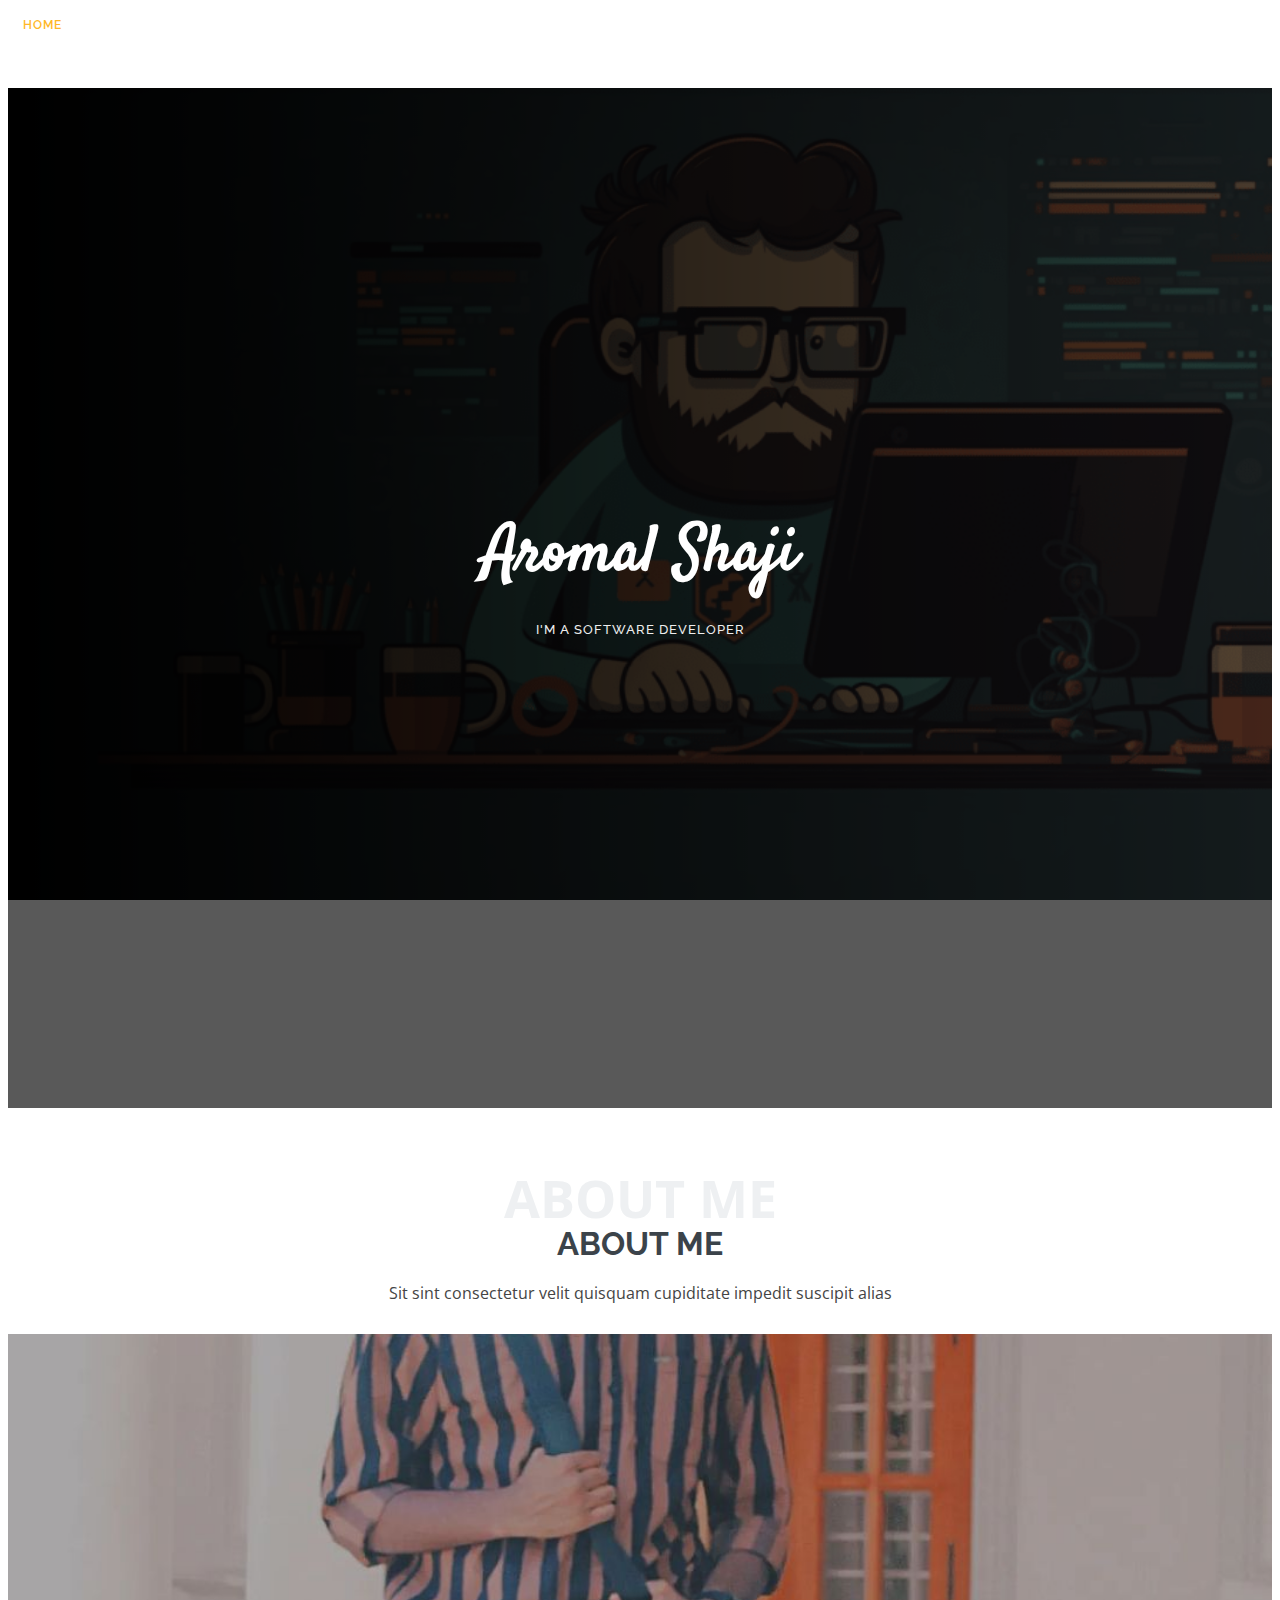
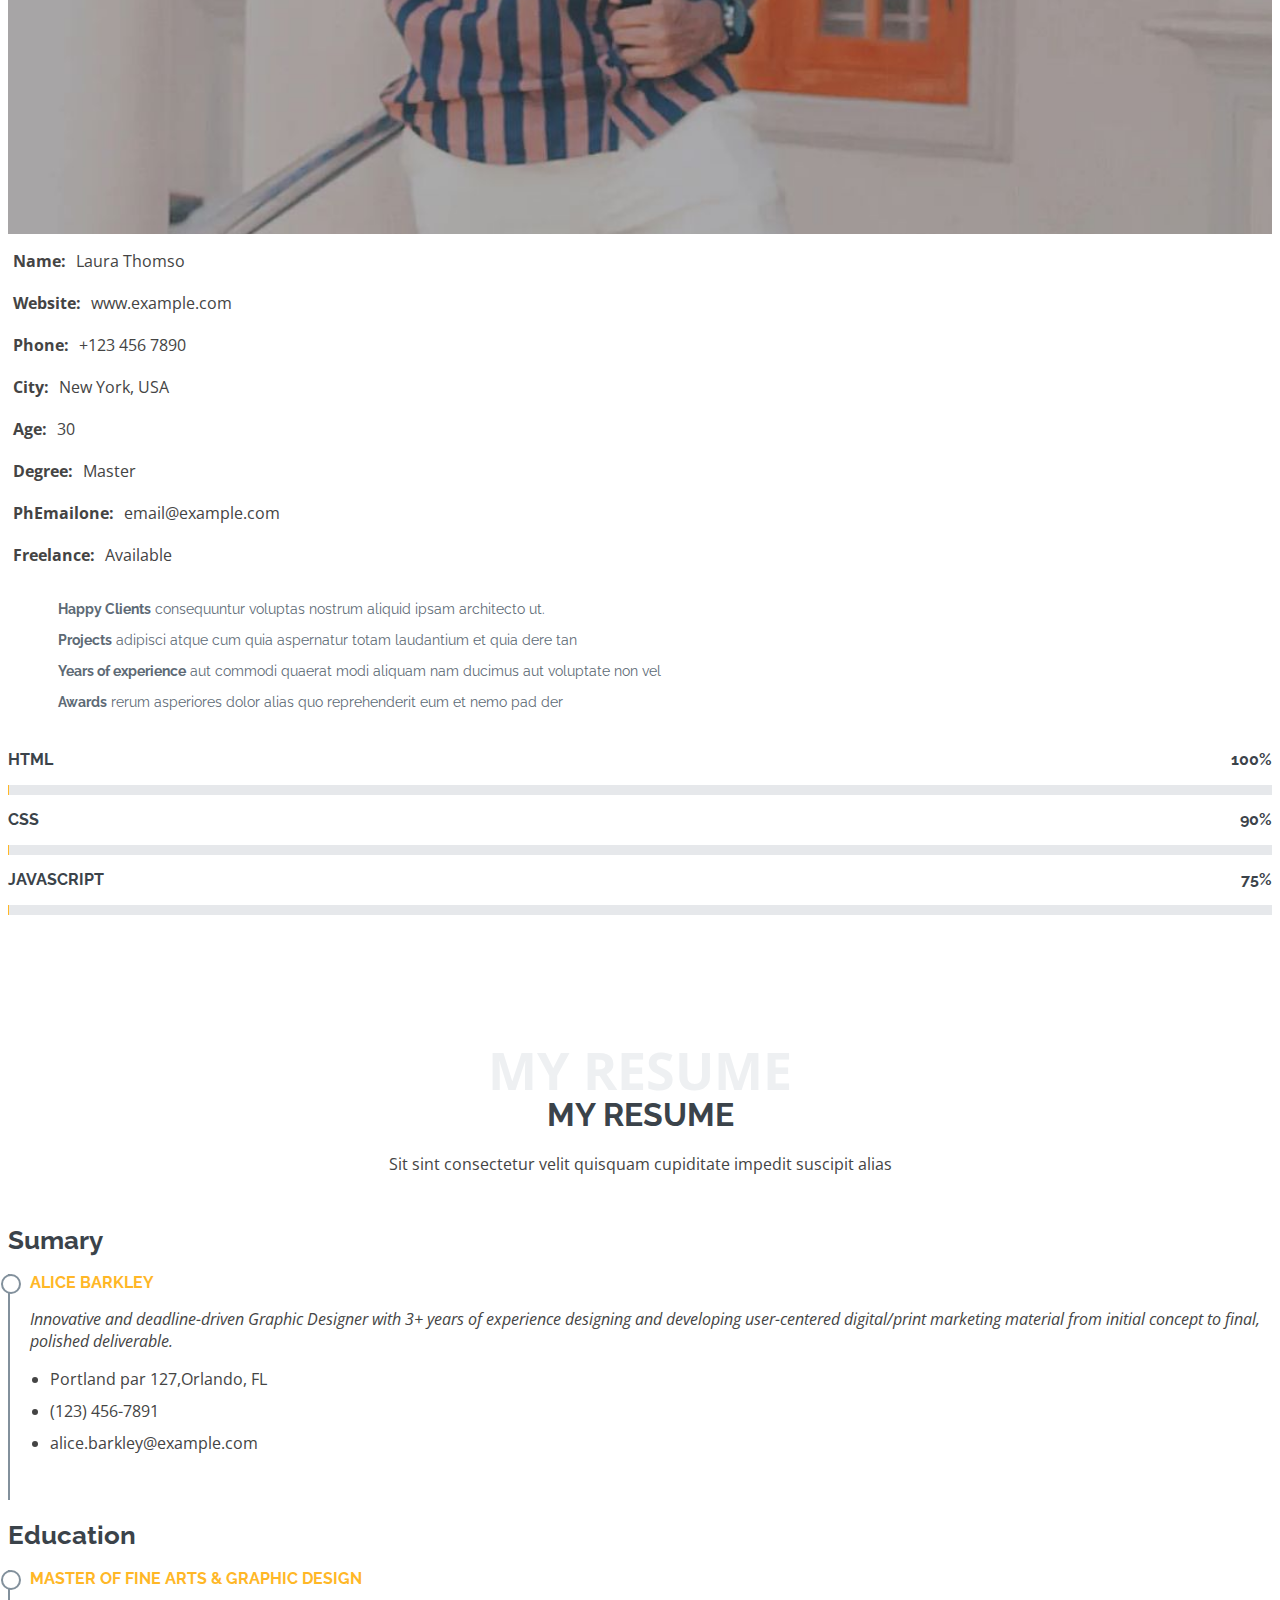
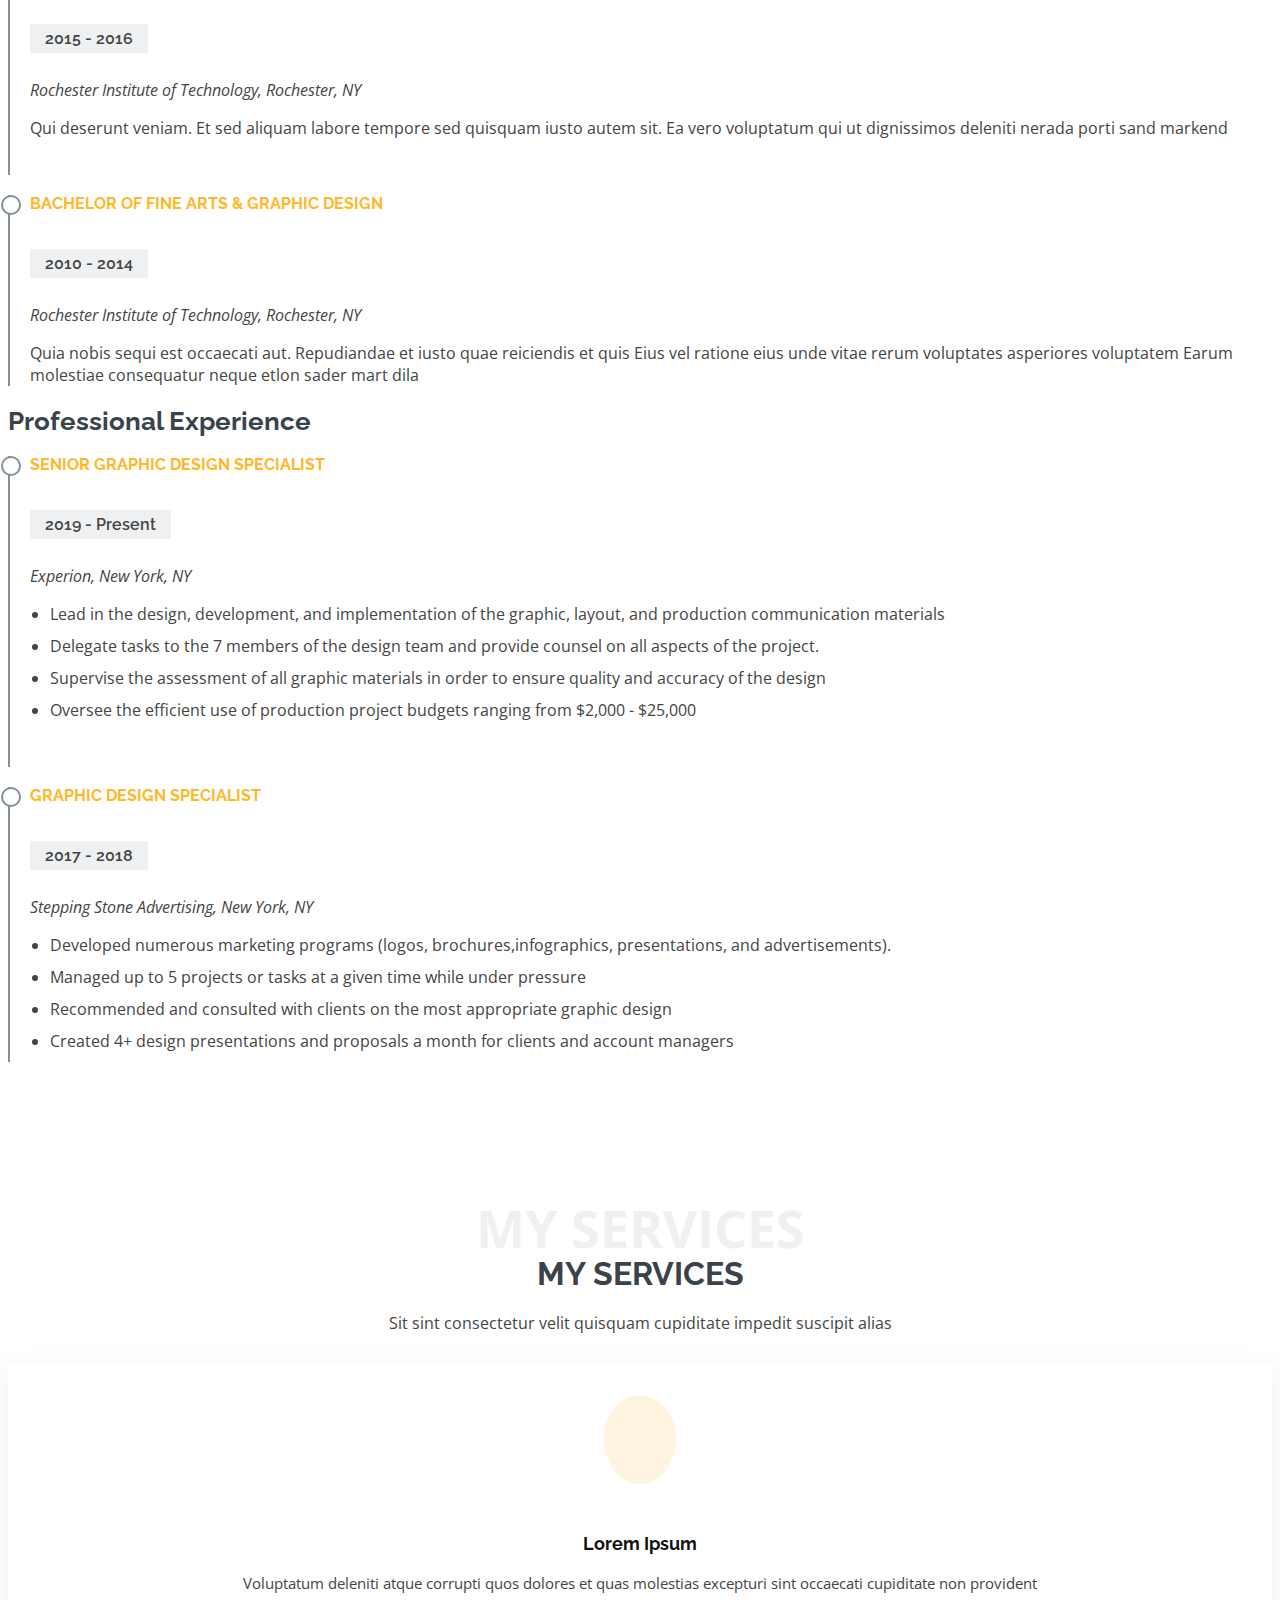
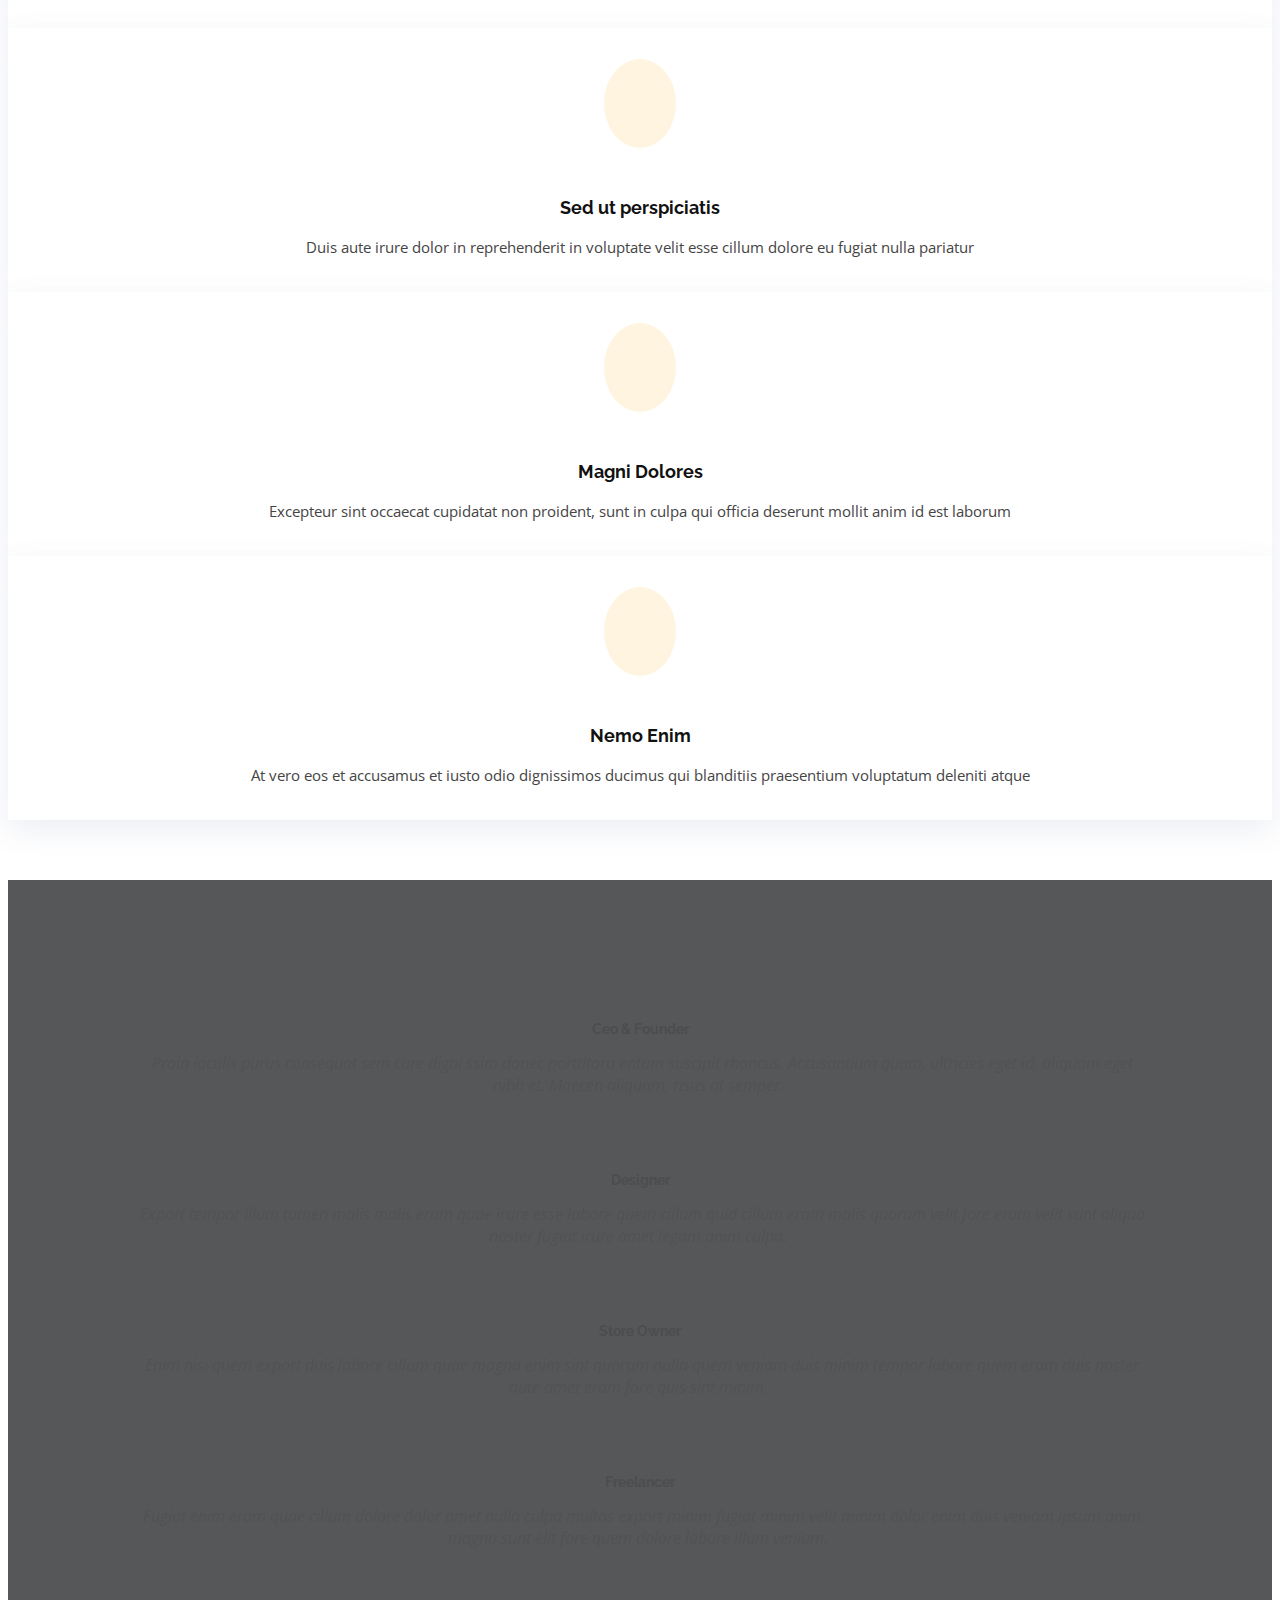
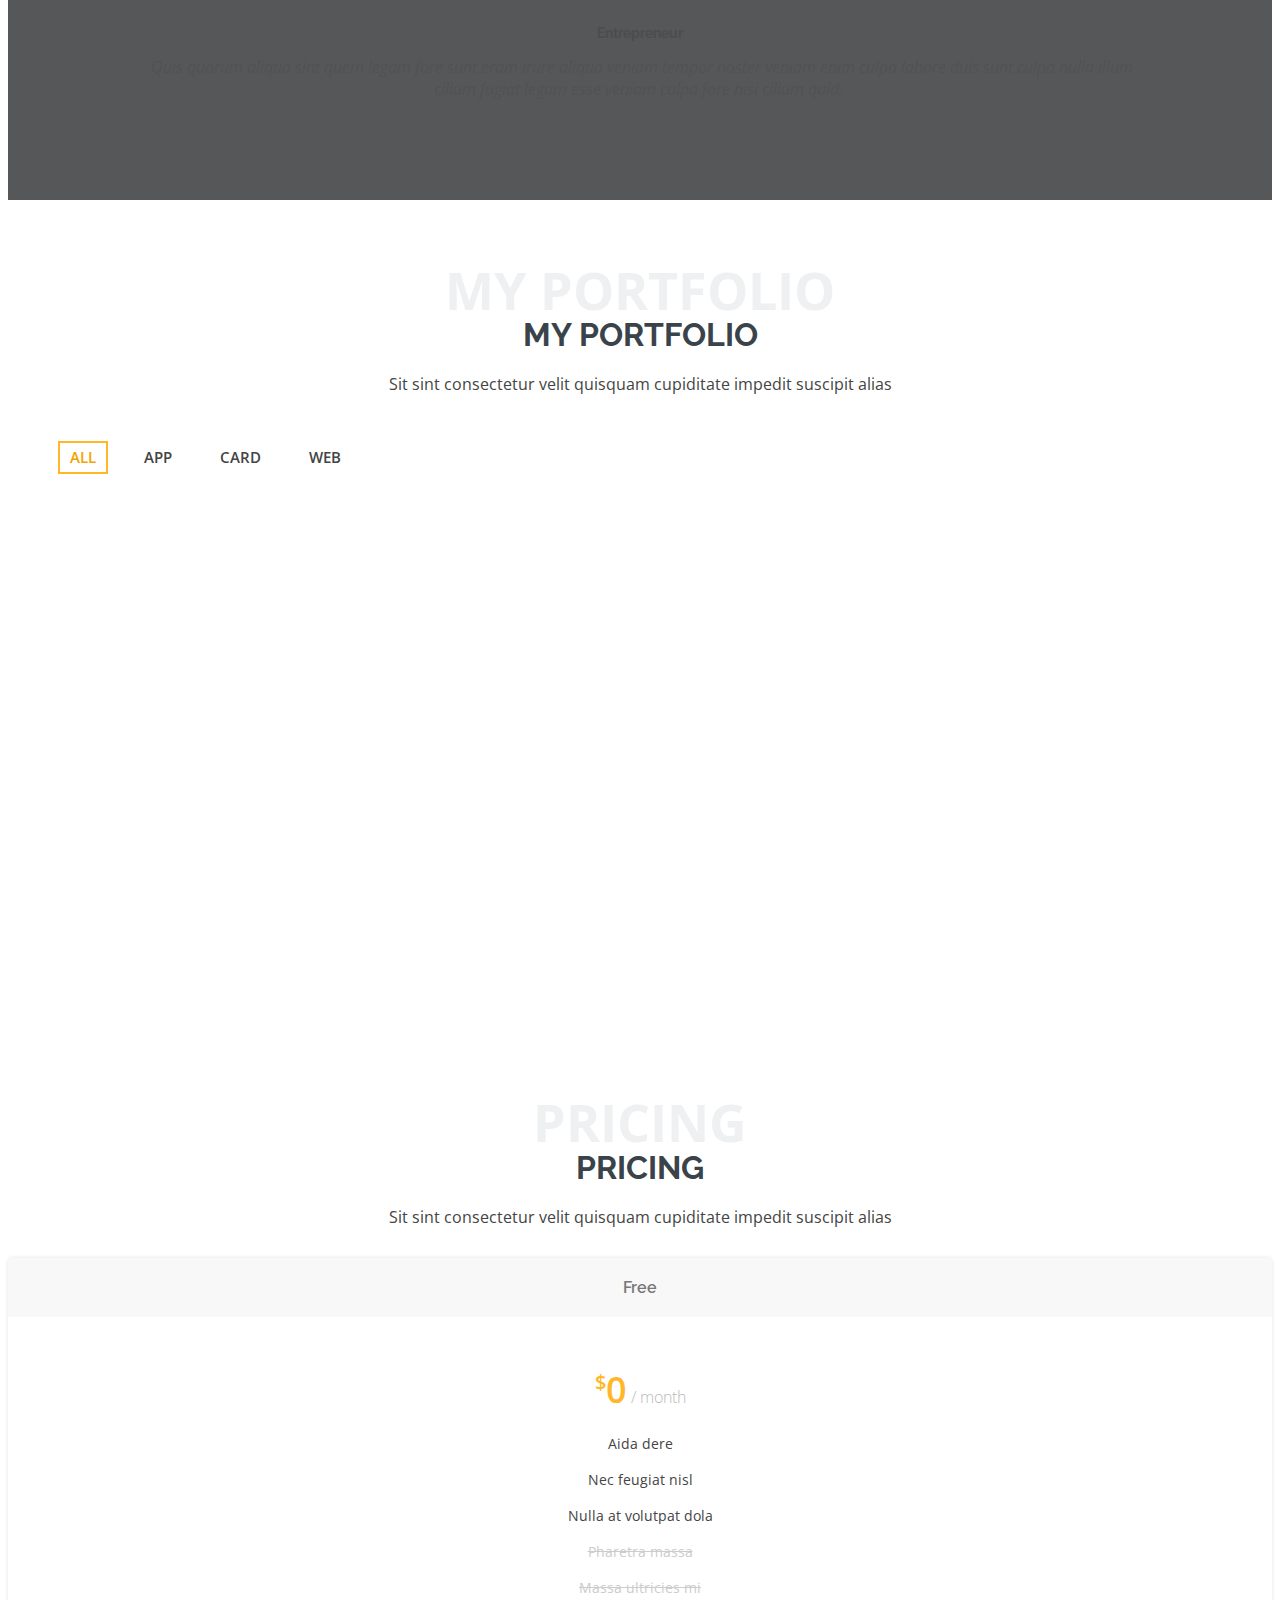
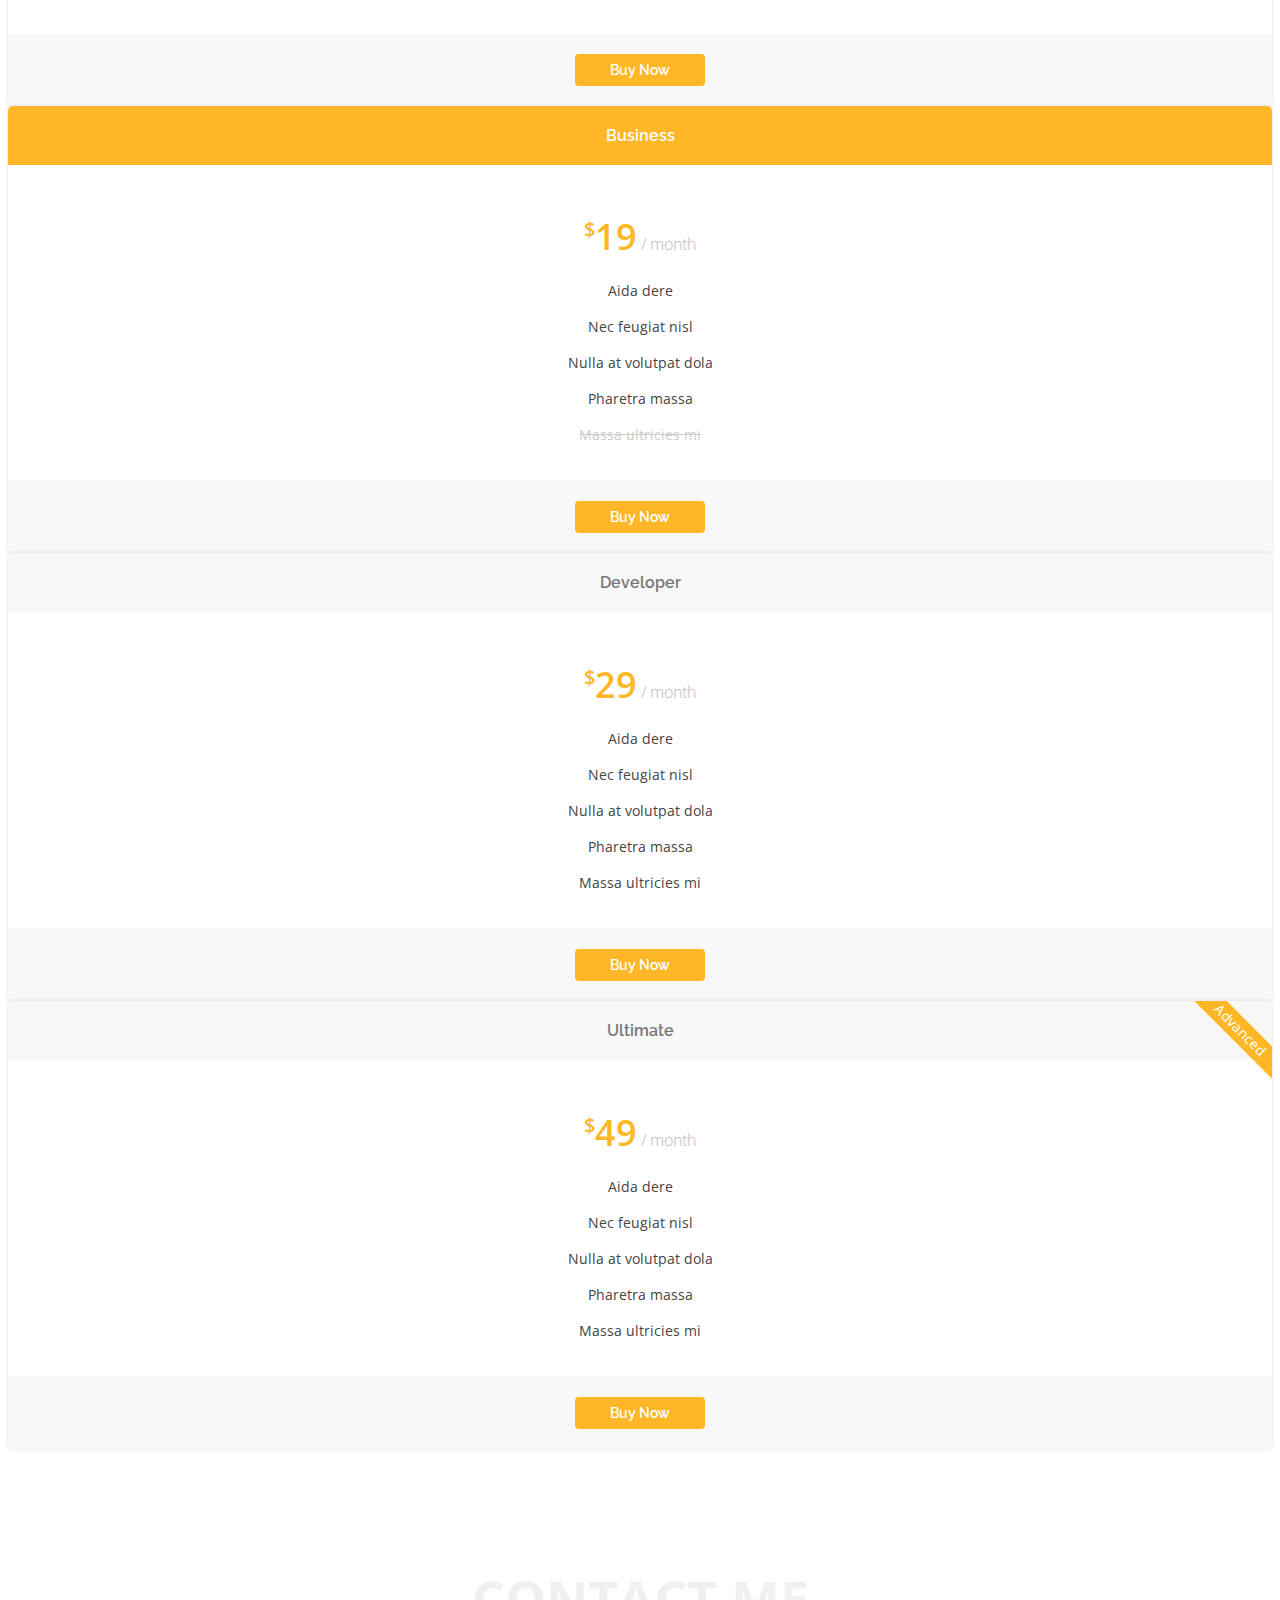
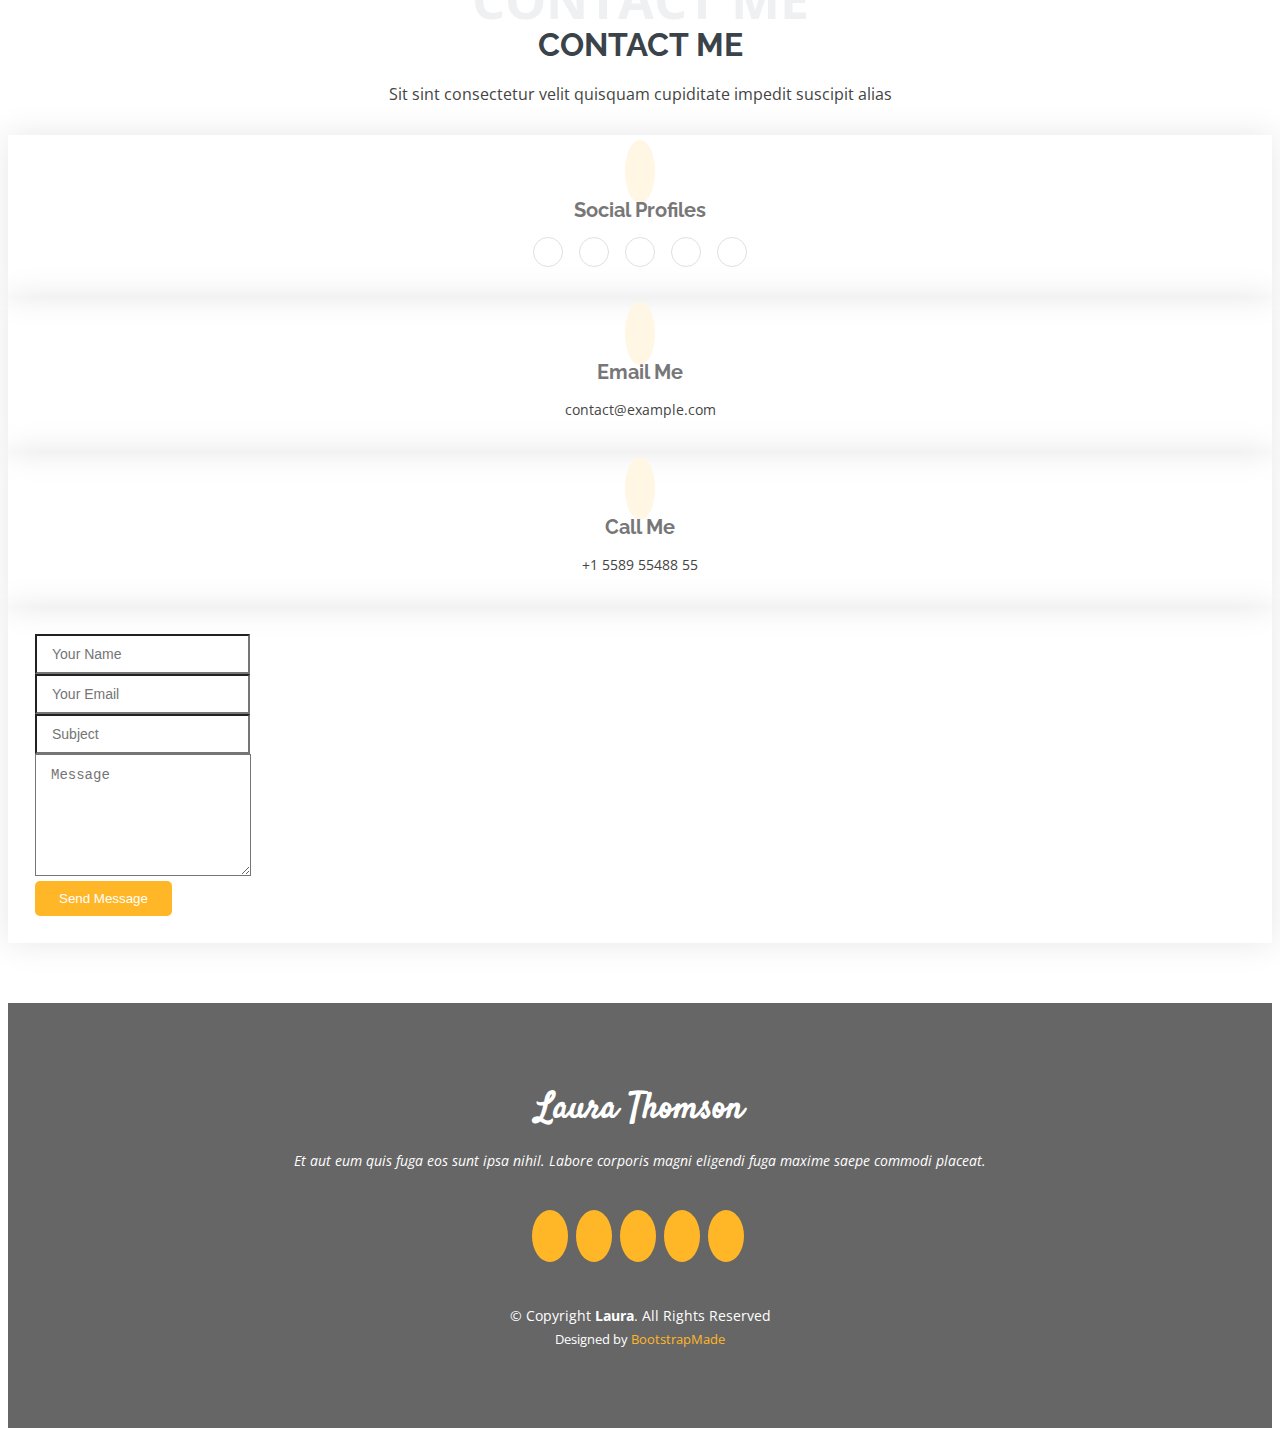
==== index.html @ 6e60d1c0 "2" ====
<!DOCTYPE html>
<html lang="en">

<head>
  <meta charset="utf-8">
  <meta content="width=device-width, initial-scale=1.0" name="viewport">

  <title>AROMAL PORTFOLIO</title>
  <meta content="" name="description">
  <meta content="" name="keywords">

  <!-- Favicons -->
  <link href="assets/img/favicon.png" rel="icon">
  <link href="assets/img/apple-touch-icon.png" rel="apple-touch-icon">

  <!-- Google Fonts -->
  <link href="https://fonts.googleapis.com/css?family=Open+Sans:300,300i,400,400i,600,600i,700,700i|Raleway:300,300i,400,400i,500,500i,600,600i,700,700i|Satisfy" rel="stylesheet">

  <!-- Vendor CSS Files -->
  <link href="assets/vendor/bootstrap/css/bootstrap.min.css" rel="stylesheet">
  <link href="assets/vendor/bootstrap-icons/bootstrap-icons.css" rel="stylesheet">
  <link href="assets/vendor/boxicons/css/boxicons.min.css" rel="stylesheet">
  <link href="assets/vendor/glightbox/css/glightbox.min.css" rel="stylesheet">
  <link href="assets/vendor/swiper/swiper-bundle.min.css" rel="stylesheet">

  <!-- Template Main CSS File -->
  <link href="assets/css/style.css" rel="stylesheet">

  <!-- =======================================================
  * Template Name: Laura
  * Template URL: https://bootstrapmade.com/laura-free-creative-bootstrap-theme/
  * Updated: Mar 17 2024 with Bootstrap v5.3.3
  * Author: BootstrapMade.com
  * License: https://bootstrapmade.com/license/
  ======================================================== -->
</head>

<body>

  <!-- ======= Header ======= -->
  <header id="header" class="fixed-top d-flex justify-content-center align-items-center header-transparent">

    <nav id="navbar" class="navbar">
      <ul>
        <li><a class="nav-link scrollto active" href="#hero">Home</a></li>
        <li><a class="nav-link scrollto" href="#about">About</a></li>
        <li><a class="nav-link scrollto" href="#resume">Resume</a></li>
        <li><a class="nav-link scrollto" href="#services">Services</a></li>
        <li><a class="nav-link scrollto" href="#contact">Contact</a></li>
      </ul>
      <i class="bi bi-list mobile-nav-toggle"></i>
    </nav><!-- .navbar -->

  </header><!-- End Header -->

  <!-- ======= Hero Section ======= -->
  <section id="hero">
    <div class="hero-container">
      <h1>Aromal Shaji</h1>
      <h2>I'm a Software Developer</h2>
      <a href="#about" class="btn-scroll scrollto" title="Scroll Down"><i class="bx bx-chevron-down"></i></a>
    </div>
  </section><!-- End Hero -->

  <main id="main">

    <!-- ======= About Me Section ======= -->
    <section id="about" class="about">
      <div class="container">

        <div class="section-title">
          <span>About Me</span>
          <h2>About Me</h2>
          <p>Sit sint consectetur velit quisquam cupiditate impedit suscipit alias</p>
        </div>

        <div class="row">
          <div class="image col-lg-4 d-flex align-items-stretch justify-content-center justify-content-lg-start"></div>
          <div class="col-lg-8 d-flex flex-column align-items-stretch">
            <div class="content ps-lg-4 d-flex flex-column justify-content-center">
              <div class="row">
                <div class="col-lg-6">
                  <ul>
                    <li><i class="bi bi-chevron-right"></i> <strong>Name:</strong> <span>Laura Thomso</span></li>
                    <li><i class="bi bi-chevron-right"></i> <strong>Website:</strong> <span>www.example.com</span></li>
                    <li><i class="bi bi-chevron-right"></i> <strong>Phone:</strong> <span>+123 456 7890</span></li>
                    <li><i class="bi bi-chevron-right"></i> <strong>City:</strong> <span>New York, USA</span></li>
                  </ul>
                </div>
                <div class="col-lg-6">
                  <ul>
                    <li><i class="bi bi-chevron-right"></i> <strong>Age:</strong> <span>30</span></li>
                    <li><i class="bi bi-chevron-right"></i> <strong>Degree:</strong> <span>Master</span></li>
                    <li><i class="bi bi-chevron-right"></i> <strong>PhEmailone:</strong> <span>email@example.com</span></li>
                    <li><i class="bi bi-chevron-right"></i> <strong>Freelance:</strong> <span>Available</span></li>
                  </ul>
                </div>
              </div>
              <div class="row mt-n4">
                <div class="col-md-6 mt-5 d-md-flex align-items-md-stretch">
                  <div class="count-box">
                    <i class="bi bi-emoji-smile" style="color: #20b38e;"></i>
                    <span data-purecounter-start="0" data-purecounter-end="232" data-purecounter-duration="1" class="purecounter"></span>
                    <p><strong>Happy Clients</strong> consequuntur voluptas nostrum aliquid ipsam architecto ut.</p>
                  </div>
                </div>

                <div class="col-md-6 mt-5 d-md-flex align-items-md-stretch">
                  <div class="count-box">
                    <i class="bi bi-journal-richtextr" style="color: #8a1ac2;"></i>
                    <span data-purecounter-start="0" data-purecounter-end="521" data-purecounter-duration="1" class="purecounter"></span>
                    <p><strong>Projects</strong> adipisci atque cum quia aspernatur totam laudantium et quia dere tan</p>
                  </div>
                </div>

                <div class="col-md-6 mt-5 d-md-flex align-items-md-stretch">
                  <div class="count-box">
                    <i class="bi bi-clock" style="color: #2cbdee;"></i>
                    <span data-purecounter-start="0" data-purecounter-end="18" data-purecounter-duration="1" class="purecounter"></span>
                    <p><strong>Years of experience</strong> aut commodi quaerat modi aliquam nam ducimus aut voluptate non vel</p>
                  </div>
                </div>

                <div class="col-md-6 mt-5 d-md-flex align-items-md-stretch">
                  <div class="count-box">
                    <i class="bi bi-award" style="color: #ffb459;"></i>
                    <span data-purecounter-start="0" data-purecounter-end="16" data-purecounter-duration="1" class="purecounter"></span>
                    <p><strong>Awards</strong> rerum asperiores dolor alias quo reprehenderit eum et nemo pad der</p>
                  </div>
                </div>
              </div>
            </div><!-- End .content-->

            <div class="skills-content ps-lg-4">
              <div class="progress">
                <span class="skill">HTML <i class="val">100%</i></span>
                <div class="progress-bar-wrap">
                  <div class="progress-bar" role="progressbar" aria-valuenow="100" aria-valuemin="0" aria-valuemax="100"></div>
                </div>
              </div>

              <div class="progress">
                <span class="skill">CSS <i class="val">90%</i></span>
                <div class="progress-bar-wrap">
                  <div class="progress-bar" role="progressbar" aria-valuenow="90" aria-valuemin="0" aria-valuemax="100"></div>
                </div>
              </div>

              <div class="progress">
                <span class="skill">JavaScript <i class="val">75%</i></span>
                <div class="progress-bar-wrap">
                  <div class="progress-bar" role="progressbar" aria-valuenow="75" aria-valuemin="0" aria-valuemax="100"></div>
                </div>
              </div>
            </div>

          </div>
        </div>

      </div>
    </section><!-- End About Me Section -->

    <!-- ======= My Resume Section ======= -->
    <section id="resume" class="resume">
      <div class="container">

        <div class="section-title">
          <span>My Resume</span>
          <h2>My Resume</h2>
          <p>Sit sint consectetur velit quisquam cupiditate impedit suscipit alias</p>
        </div>

        <div class="row">
          <div class="col-lg-6">
            <h3 class="resume-title">Sumary</h3>
            <div class="resume-item pb-0">
              <h4>Alice Barkley</h4>
              <p><em>Innovative and deadline-driven Graphic Designer with 3+ years of experience designing and developing user-centered digital/print marketing material from initial concept to final, polished deliverable.</em></p>
              <p>
              <ul>
                <li>Portland par 127,Orlando, FL</li>
                <li>(123) 456-7891</li>
                <li>alice.barkley@example.com</li>
              </ul>
              </p>
            </div>

            <h3 class="resume-title">Education</h3>
            <div class="resume-item">
              <h4>Master of Fine Arts &amp; Graphic Design</h4>
              <h5>2015 - 2016</h5>
              <p><em>Rochester Institute of Technology, Rochester, NY</em></p>
              <p>Qui deserunt veniam. Et sed aliquam labore tempore sed quisquam iusto autem sit. Ea vero voluptatum qui ut dignissimos deleniti nerada porti sand markend</p>
            </div>
            <div class="resume-item">
              <h4>Bachelor of Fine Arts &amp; Graphic Design</h4>
              <h5>2010 - 2014</h5>
              <p><em>Rochester Institute of Technology, Rochester, NY</em></p>
              <p>Quia nobis sequi est occaecati aut. Repudiandae et iusto quae reiciendis et quis Eius vel ratione eius unde vitae rerum voluptates asperiores voluptatem Earum molestiae consequatur neque etlon sader mart dila</p>
            </div>
          </div>
          <div class="col-lg-6">
            <h3 class="resume-title">Professional Experience</h3>
            <div class="resume-item">
              <h4>Senior graphic design specialist</h4>
              <h5>2019 - Present</h5>
              <p><em>Experion, New York, NY </em></p>
              <p>
              <ul>
                <li>Lead in the design, development, and implementation of the graphic, layout, and production communication materials</li>
                <li>Delegate tasks to the 7 members of the design team and provide counsel on all aspects of the project. </li>
                <li>Supervise the assessment of all graphic materials in order to ensure quality and accuracy of the design</li>
                <li>Oversee the efficient use of production project budgets ranging from $2,000 - $25,000</li>
              </ul>
              </p>
            </div>
            <div class="resume-item">
              <h4>Graphic design specialist</h4>
              <h5>2017 - 2018</h5>
              <p><em>Stepping Stone Advertising, New York, NY</em></p>
              <p>
              <ul>
                <li>Developed numerous marketing programs (logos, brochures,infographics, presentations, and advertisements).</li>
                <li>Managed up to 5 projects or tasks at a given time while under pressure</li>
                <li>Recommended and consulted with clients on the most appropriate graphic design</li>
                <li>Created 4+ design presentations and proposals a month for clients and account managers</li>
              </ul>
              </p>
            </div>
          </div>
        </div>

      </div>
    </section><!-- End My Resume Section -->

    <!-- ======= My Services Section ======= -->
    <section id="services" class="services">
      <div class="container">

        <div class="section-title">
          <span>My Services</span>
          <h2>My Services</h2>
          <p>Sit sint consectetur velit quisquam cupiditate impedit suscipit alias</p>
        </div>

        <div class="row">
          <div class="col-md-6 col-lg-3 d-flex align-items-stretch mb-5 mb-lg-0">
            <div class="icon-box">
              <div class="icon"><i class="bx bxl-dribbble"></i></div>
              <h4 class="title"><a href="">Lorem Ipsum</a></h4>
              <p class="description">Voluptatum deleniti atque corrupti quos dolores et quas molestias excepturi sint occaecati cupiditate non provident</p>
            </div>
          </div>

          <div class="col-md-6 col-lg-3 d-flex align-items-stretch mb-5 mb-lg-0">
            <div class="icon-box">
              <div class="icon"><i class="bx bx-file"></i></div>
              <h4 class="title"><a href="">Sed ut perspiciatis</a></h4>
              <p class="description">Duis aute irure dolor in reprehenderit in voluptate velit esse cillum dolore eu fugiat nulla pariatur</p>
            </div>
          </div>

          <div class="col-md-6 col-lg-3 d-flex align-items-stretch mb-5 mb-lg-0">
            <div class="icon-box">
              <div class="icon"><i class="bx bx-tachometer"></i></div>
              <h4 class="title"><a href="">Magni Dolores</a></h4>
              <p class="description">Excepteur sint occaecat cupidatat non proident, sunt in culpa qui officia deserunt mollit anim id est laborum</p>
            </div>
          </div>

          <div class="col-md-6 col-lg-3 d-flex align-items-stretch mb-5 mb-lg-0">
            <div class="icon-box">
              <div class="icon"><i class="bx bx-world"></i></div>
              <h4 class="title"><a href="">Nemo Enim</a></h4>
              <p class="description">At vero eos et accusamus et iusto odio dignissimos ducimus qui blanditiis praesentium voluptatum deleniti atque</p>
            </div>
          </div>

        </div>

      </div>
    </section><!-- End My Services Section -->

    <!-- ======= Testimonials Section ======= -->
    <section id="testimonials" class="testimonials">
      <div class="container position-relative">

        <div class="testimonials-slider swiper" data-aos="fade-up" data-aos-delay="100">
          <div class="swiper-wrapper">

            <div class="swiper-slide">
              <div class="testimonial-item">
                <img src="assets/img/testimonials/testimonials-1.jpg" class="testimonial-img" alt="">
                <h3>Saul Goodman</h3>
                <h4>Ceo &amp; Founder</h4>
                <p>
                  <i class="bx bxs-quote-alt-left quote-icon-left"></i>
                  Proin iaculis purus consequat sem cure digni ssim donec porttitora entum suscipit rhoncus. Accusantium quam, ultricies eget id, aliquam eget nibh et. Maecen aliquam, risus at semper.
                  <i class="bx bxs-quote-alt-right quote-icon-right"></i>
                </p>
              </div>
            </div><!-- End testimonial item -->

            <div class="swiper-slide">
              <div class="testimonial-item">
                <img src="assets/img/testimonials/testimonials-2.jpg" class="testimonial-img" alt="">
                <h3>Sara Wilsson</h3>
                <h4>Designer</h4>
                <p>
                  <i class="bx bxs-quote-alt-left quote-icon-left"></i>
                  Export tempor illum tamen malis malis eram quae irure esse labore quem cillum quid cillum eram malis quorum velit fore eram velit sunt aliqua noster fugiat irure amet legam anim culpa.
                  <i class="bx bxs-quote-alt-right quote-icon-right"></i>
                </p>
              </div>
            </div><!-- End testimonial item -->

            <div class="swiper-slide">
              <div class="testimonial-item">
                <img src="assets/img/testimonials/testimonials-3.jpg" class="testimonial-img" alt="">
                <h3>Jena Karlis</h3>
                <h4>Store Owner</h4>
                <p>
                  <i class="bx bxs-quote-alt-left quote-icon-left"></i>
                  Enim nisi quem export duis labore cillum quae magna enim sint quorum nulla quem veniam duis minim tempor labore quem eram duis noster aute amet eram fore quis sint minim.
                  <i class="bx bxs-quote-alt-right quote-icon-right"></i>
                </p>
              </div>
            </div><!-- End testimonial item -->

            <div class="swiper-slide">
              <div class="testimonial-item">
                <img src="assets/img/testimonials/testimonials-4.jpg" class="testimonial-img" alt="">
                <h3>Matt Brandon</h3>
                <h4>Freelancer</h4>
                <p>
                  <i class="bx bxs-quote-alt-left quote-icon-left"></i>
                  Fugiat enim eram quae cillum dolore dolor amet nulla culpa multos export minim fugiat minim velit minim dolor enim duis veniam ipsum anim magna sunt elit fore quem dolore labore illum veniam.
                  <i class="bx bxs-quote-alt-right quote-icon-right"></i>
                </p>
              </div>
            </div><!-- End testimonial item -->

            <div class="swiper-slide">
              <div class="testimonial-item">
                <img src="assets/img/testimonials/testimonials-5.jpg" class="testimonial-img" alt="">
                <h3>John Larson</h3>
                <h4>Entrepreneur</h4>
                <p>
                  <i class="bx bxs-quote-alt-left quote-icon-left"></i>
                  Quis quorum aliqua sint quem legam fore sunt eram irure aliqua veniam tempor noster veniam enim culpa labore duis sunt culpa nulla illum cillum fugiat legam esse veniam culpa fore nisi cillum quid.
                  <i class="bx bxs-quote-alt-right quote-icon-right"></i>
                </p>
              </div>
            </div><!-- End testimonial item -->

          </div>
          <div class="swiper-pagination"></div>
        </div>

      </div>
    </section><!-- End Testimonials Section -->

    <!-- ======= My Portfolio Section ======= -->
    <section id="portfolio" class="portfolio">
      <div class="container">

        <div class="section-title">
          <span>My Portfolio</span>
          <h2>My Portfolio</h2>
          <p>Sit sint consectetur velit quisquam cupiditate impedit suscipit alias</p>
        </div>

        <ul id="portfolio-flters" class="d-flex justify-content-center">
          <li data-filter="*" class="filter-active">All</li>
          <li data-filter=".filter-app">App</li>
          <li data-filter=".filter-card">Card</li>
          <li data-filter=".filter-web">Web</li>
        </ul>

        <div class="row portfolio-container">

          <div class="col-lg-4 col-md-6 portfolio-item filter-app">
            <div class="portfolio-img"><img src="assets/img/portfolio/portfolio-1.jpg" class="img-fluid" alt=""></div>
            <div class="portfolio-info">
              <h4>App 1</h4>
              <p>App</p>
              <a href="assets/img/portfolio/portfolio-1.jpg" data-gallery="portfolioGallery" class="portfolio-lightbox preview-link" title="App 1"><i class="bx bx-plus"></i></a>
              <a href="portfolio-details.html" class="details-link" title="More Details"><i class="bx bx-link"></i></a>
            </div>
          </div>

          <div class="col-lg-4 col-md-6 portfolio-item filter-web">
            <div class="portfolio-img"><img src="assets/img/portfolio/portfolio-2.jpg" class="img-fluid" alt=""></div>
            <div class="portfolio-info">
              <h4>Web 3</h4>
              <p>Web</p>
              <a href="assets/img/portfolio/portfolio-2.jpg" data-gallery="portfolioGallery" class="portfolio-lightbox preview-link" title="Web 3"><i class="bx bx-plus"></i></a>
              <a href="portfolio-details.html" class="details-link" title="More Details"><i class="bx bx-link"></i></a>
            </div>
          </div>

          <div class="col-lg-4 col-md-6 portfolio-item filter-app">
            <div class="portfolio-img"><img src="assets/img/portfolio/portfolio-3.jpg" class="img-fluid" alt=""></div>
            <div class="portfolio-info">
              <h4>App 2</h4>
              <p>App</p>
              <a href="assets/img/portfolio/portfolio-3.jpg" data-gallery="portfolioGallery" class="portfolio-lightbox preview-link" title="App 2"><i class="bx bx-plus"></i></a>
              <a href="portfolio-details.html" class="details-link" title="More Details"><i class="bx bx-link"></i></a>
            </div>
          </div>

          <div class="col-lg-4 col-md-6 portfolio-item filter-card">
            <div class="portfolio-img"><img src="assets/img/portfolio/portfolio-4.jpg" class="img-fluid" alt=""></div>
            <div class="portfolio-info">
              <h4>Card 2</h4>
              <p>Card</p>
              <a href="assets/img/portfolio/portfolio-4.jpg" data-gallery="portfolioGallery" class="portfolio-lightbox preview-link" title="Card 2"><i class="bx bx-plus"></i></a>
              <a href="portfolio-details.html" class="details-link" title="More Details"><i class="bx bx-link"></i></a>
            </div>
          </div>

          <div class="col-lg-4 col-md-6 portfolio-item filter-web">
            <div class="portfolio-img"><img src="assets/img/portfolio/portfolio-5.jpg" class="img-fluid" alt=""></div>
            <div class="portfolio-info">
              <h4>Web 2</h4>
              <p>Web</p>
              <a href="assets/img/portfolio/portfolio-5.jpg" data-gallery="portfolioGallery" class="portfolio-lightbox preview-link" title="Web 2"><i class="bx bx-plus"></i></a>
              <a href="portfolio-details.html" class="details-link" title="More Details"><i class="bx bx-link"></i></a>
            </div>
          </div>

          <div class="col-lg-4 col-md-6 portfolio-item filter-app">
            <div class="portfolio-img"><img src="assets/img/portfolio/portfolio-6.jpg" class="img-fluid" alt=""></div>
            <div class="portfolio-info">
              <h4>App 3</h4>
              <p>App</p>
              <a href="assets/img/portfolio/portfolio-6.jpg" data-gallery="portfolioGallery" class="portfolio-lightbox preview-link" title="App 3"><i class="bx bx-plus"></i></a>
              <a href="portfolio-details.html" class="details-link" title="More Details"><i class="bx bx-link"></i></a>
            </div>
          </div>

          <div class="col-lg-4 col-md-6 portfolio-item filter-card">
            <div class="portfolio-img"><img src="assets/img/portfolio/portfolio-7.jpg" class="img-fluid" alt=""></div>
            <div class="portfolio-info">
              <h4>Card 1</h4>
              <p>Card</p>
              <a href="assets/img/portfolio/portfolio-7.jpg" data-gallery="portfolioGallery" class="portfolio-lightbox preview-link" title="Card 1"><i class="bx bx-plus"></i></a>
              <a href="portfolio-details.html" class="details-link" title="More Details"><i class="bx bx-link"></i></a>
            </div>
          </div>

          <div class="col-lg-4 col-md-6 portfolio-item filter-card">
            <div class="portfolio-img"><img src="assets/img/portfolio/portfolio-8.jpg" class="img-fluid" alt=""></div>
            <div class="portfolio-info">
              <h4>Card 3</h4>
              <p>Card</p>
              <a href="assets/img/portfolio/portfolio-8.jpg" data-gallery="portfolioGallery" class="portfolio-lightbox preview-link" title="Card 3"><i class="bx bx-plus"></i></a>
              <a href="portfolio-details.html" class="details-link" title="More Details"><i class="bx bx-link"></i></a>
            </div>
          </div>

          <div class="col-lg-4 col-md-6 portfolio-item filter-web">
            <div class="portfolio-img"><img src="assets/img/portfolio/portfolio-9.jpg" class="img-fluid" alt=""></div>
            <div class="portfolio-info">
              <h4>Web 3</h4>
              <p>Web</p>
              <a href="assets/img/portfolio/portfolio-9.jpg" data-gallery="portfolioGallery" class="portfolio-lightbox preview-link" title="Web 3"><i class="bx bx-plus"></i></a>
              <a href="portfolio-details.html" class="details-link" title="More Details"><i class="bx bx-link"></i></a>
            </div>
          </div>

        </div>

      </div>
    </section><!-- End My Portfolio Section -->

    <!-- ======= Pricing Section ======= -->
    <section id="pricing" class="pricing">
      <div class="container">

        <div class="section-title">
          <span>Pricing</span>
          <h2>Pricing</h2>
          <p>Sit sint consectetur velit quisquam cupiditate impedit suscipit alias</p>
        </div>

        <div class="row">

          <div class="col-lg-3 col-md-6">
            <div class="box">
              <h3>Free</h3>
              <h4><sup>$</sup>0<span> / month</span></h4>
              <ul>
                <li>Aida dere</li>
                <li>Nec feugiat nisl</li>
                <li>Nulla at volutpat dola</li>
                <li class="na">Pharetra massa</li>
                <li class="na">Massa ultricies mi</li>
              </ul>
              <div class="btn-wrap">
                <a href="#" class="btn-buy">Buy Now</a>
              </div>
            </div>
          </div>

          <div class="col-lg-3 col-md-6 mt-4 mt-md-0">
            <div class="box featured">
              <h3>Business</h3>
              <h4><sup>$</sup>19<span> / month</span></h4>
              <ul>
                <li>Aida dere</li>
                <li>Nec feugiat nisl</li>
                <li>Nulla at volutpat dola</li>
                <li>Pharetra massa</li>
                <li class="na">Massa ultricies mi</li>
              </ul>
              <div class="btn-wrap">
                <a href="#" class="btn-buy">Buy Now</a>
              </div>
            </div>
          </div>

          <div class="col-lg-3 col-md-6 mt-4 mt-lg-0">
            <div class="box">
              <h3>Developer</h3>
              <h4><sup>$</sup>29<span> / month</span></h4>
              <ul>
                <li>Aida dere</li>
                <li>Nec feugiat nisl</li>
                <li>Nulla at volutpat dola</li>
                <li>Pharetra massa</li>
                <li>Massa ultricies mi</li>
              </ul>
              <div class="btn-wrap">
                <a href="#" class="btn-buy">Buy Now</a>
              </div>
            </div>
          </div>

          <div class="col-lg-3 col-md-6 mt-4 mt-lg-0">
            <div class="box">
              <span class="advanced">Advanced</span>
              <h3>Ultimate</h3>
              <h4><sup>$</sup>49<span> / month</span></h4>
              <ul>
                <li>Aida dere</li>
                <li>Nec feugiat nisl</li>
                <li>Nulla at volutpat dola</li>
                <li>Pharetra massa</li>
                <li>Massa ultricies mi</li>
              </ul>
              <div class="btn-wrap">
                <a href="#" class="btn-buy">Buy Now</a>
              </div>
            </div>
          </div>

        </div>

      </div>
    </section><!-- End Pricing Section -->

    <!-- ======= Contact Me Section ======= -->
    <section id="contact" class="contact">
      <div class="container">

        <div class="section-title">
          <span>Contact Me</span>
          <h2>Contact Me</h2>
          <p>Sit sint consectetur velit quisquam cupiditate impedit suscipit alias</p>
        </div>

        <div class="row">

          <div class="col-lg-6">

            <div class="row">
              <div class="col-md-12">
                <div class="info-box">
                  <i class="bx bx-share-alt"></i>
                  <h3>Social Profiles</h3>
                  <div class="social-links">
                    <a href="#" class="twitter"><i class="bi bi-twitter"></i></a>
                    <a href="#" class="facebook"><i class="bi bi-facebook"></i></a>
                    <a href="#" class="instagram"><i class="bi bi-instagram"></i></a>
                    <a href="#" class="google-plus"><i class="bi bi-skype"></i></a>
                    <a href="#" class="linkedin"><i class="bi bi-linkedin"></i></a>
                  </div>
                </div>
              </div>
              <div class="col-md-6">
                <div class="info-box mt-4">
                  <i class="bx bx-envelope"></i>
                  <h3>Email Me</h3>
                  <p>contact@example.com</p>
                </div>
              </div>
              <div class="col-md-6">
                <div class="info-box mt-4">
                  <i class="bx bx-phone-call"></i>
                  <h3>Call Me</h3>
                  <p>+1 5589 55488 55</p>
                </div>
              </div>
            </div>

          </div>

          <div class="col-lg-6">
            <form action="forms/contact.php" method="post" role="form" class="php-email-form">
              <div class="row">
                <div class="col-md-6 form-group">
                  <input type="text" name="name" class="form-control" id="name" placeholder="Your Name" required>
                </div>
                <div class="col-md-6 form-group mt-3 mt-md-0">
                  <input type="email" class="form-control" name="email" id="email" placeholder="Your Email" required>
                </div>
              </div>
              <div class="form-group mt-3">
                <input type="text" class="form-control" name="subject" id="subject" placeholder="Subject" required>
              </div>
              <div class="form-group mt-3">
                <textarea class="form-control" name="message" rows="6" placeholder="Message" required></textarea>
              </div>
              <div class="my-3">
                <div class="loading">Loading</div>
                <div class="error-message"></div>
                <div class="sent-message">Your message has been sent. Thank you!</div>
              </div>
              <div class="text-center"><button type="submit">Send Message</button></div>
            </form>
          </div>

        </div>

      </div>
    </section><!-- End Contact Me Section -->

  </main><!-- End #main -->

  <!-- ======= Footer ======= -->
  <footer id="footer">
    <div class="container">
      <h3>Laura Thomson</h3>
      <p>Et aut eum quis fuga eos sunt ipsa nihil. Labore corporis magni eligendi fuga maxime saepe commodi placeat.</p>
      <div class="social-links">
        <a href="#" class="twitter"><i class="bx bxl-twitter"></i></a>
        <a href="#" class="facebook"><i class="bx bxl-facebook"></i></a>
        <a href="#" class="instagram"><i class="bx bxl-instagram"></i></a>
        <a href="#" class="google-plus"><i class="bx bxl-skype"></i></a>
        <a href="#" class="linkedin"><i class="bx bxl-linkedin"></i></a>
      </div>
      <div class="copyright">
        &copy; Copyright <strong><span>Laura</span></strong>. All Rights Reserved
      </div>
      <div class="credits">
        <!-- All the links in the footer should remain intact. -->
        <!-- You can delete the links only if you purchased the pro version. -->
        <!-- Licensing information: https://bootstrapmade.com/license/ -->
        <!-- Purchase the pro version with working PHP/AJAX contact form: https://bootstrapmade.com/laura-free-creative-bootstrap-theme/ -->
        Designed by <a href="https://bootstrapmade.com/">BootstrapMade</a>
      </div>
    </div>
  </footer><!-- End Footer -->

  <a href="#" class="back-to-top d-flex align-items-center justify-content-center"><i class="bi bi-arrow-up-short"></i></a>

  <!-- Vendor JS Files -->
  <script src="assets/vendor/purecounter/purecounter_vanilla.js"></script>
  <script src="assets/vendor/bootstrap/js/bootstrap.bundle.min.js"></script>
  <script src="assets/vendor/glightbox/js/glightbox.min.js"></script>
  <script src="assets/vendor/isotope-layout/isotope.pkgd.min.js"></script>
  <script src="assets/vendor/swiper/swiper-bundle.min.js"></script>
  <script src="assets/vendor/waypoints/noframework.waypoints.js"></script>
  <script src="assets/vendor/php-email-form/validate.js"></script>

  <!-- Template Main JS File -->
  <script src="assets/js/main.js"></script>

</body>

</html>
---- assets/css/style.css ----
/**
* Template Name: Laura
* Template URL: https://bootstrapmade.com/laura-free-creative-bootstrap-theme/
* Updated: Mar 17 2024 with Bootstrap v5.3.3
* Author: BootstrapMade.com
* License: https://bootstrapmade.com/license/
*/

/*--------------------------------------------------------------
# General
--------------------------------------------------------------*/
body {
  font-family: "Open Sans", sans-serif;
  color: #444444;
}

a {
  color: #ffb727;
  text-decoration: none;
}

a:hover {
  color: #ffc85a;
  text-decoration: none;
}

h1,
h2,
h3,
h4,
h5,
h6 {
  font-family: "Raleway", sans-serif;
}

/*--------------------------------------------------------------
# Back to top button
--------------------------------------------------------------*/
.back-to-top {
  position: fixed;
  visibility: hidden;
  opacity: 0;
  right: 15px;
  bottom: 15px;
  z-index: 996;
  background: #ffb727;
  width: 40px;
  height: 40px;
  border-radius: 4px;
  transition: all 0.4s;
}

.back-to-top i {
  font-size: 28px;
  color: #fff;
  line-height: 0;
}

.back-to-top:hover {
  background: #ffc550;
  color: #fff;
}

.back-to-top.active {
  visibility: visible;
  opacity: 1;
}

/*--------------------------------------------------------------
# Header
--------------------------------------------------------------*/
#header {
  z-index: 997;
  transition: all 0.5s;
  height: 80px;
  background: rgba(25, 28, 31, 0.8);
}

#header.header-transparent {
  background: transparent;
}

#header.header-scrolled {
  height: 60px;
  background: rgba(25, 28, 31, 0.8);
}

/*--------------------------------------------------------------
# Navigation Menu
--------------------------------------------------------------*/
/**
* Desktop Navigation 
*/
.navbar {
  padding: 0;
}

.navbar ul {
  margin: 0;
  padding: 0;
  display: flex;
  list-style: none;
  align-items: center;
}

.navbar li {
  position: relative;
}

.navbar a,
.navbar a:focus {
  display: flex;
  align-items: center;
  justify-content: space-between;
  padding: 10px 15px;
  color: #fff;
  white-space: nowrap;
  transition: 0.3s;
  font-size: 12px;
  font-family: "Raleway", sans-serif;
  text-transform: uppercase;
  font-weight: 600;
  letter-spacing: 1px;
}

.navbar a i,
.navbar a:focus i {
  font-size: 12px;
  line-height: 0;
  margin-left: 5px;
}

.navbar a:hover,
.navbar .active,
.navbar .active:focus,
.navbar li:hover>a {
  color: #ffb727;
}

.navbar .dropdown ul {
  display: block;
  position: absolute;
  left: 14px;
  top: calc(100% + 30px);
  margin: 0;
  padding: 10px 0;
  z-index: 99;
  opacity: 0;
  visibility: hidden;
  background: #fff;
  box-shadow: 0px 0px 30px rgba(127, 137, 161, 0.25);
  transition: 0.3s;
  border-radius: 4px;
}

.navbar .dropdown ul li {
  min-width: 200px;
}

.navbar .dropdown ul a {
  padding: 10px 20px;
  font-size: 14px;
  text-transform: none;
  font-weight: 400;
  color: #3b434a;
  letter-spacing: 1px;
}

.navbar .dropdown ul a i {
  font-size: 12px;
}

.navbar .dropdown ul a:hover,
.navbar .dropdown ul .active:hover,
.navbar .dropdown ul li:hover>a {
  color: #ffb727;
}

.navbar .dropdown:hover>ul {
  opacity: 1;
  top: 100%;
  visibility: visible;
}

.navbar .dropdown .dropdown ul {
  top: 0;
  left: calc(100% - 30px);
  visibility: hidden;
}

.navbar .dropdown .dropdown:hover>ul {
  opacity: 1;
  top: 0;
  left: 100%;
  visibility: visible;
}

@media (max-width: 1366px) {
  .navbar .dropdown .dropdown ul {
    left: -90%;
  }

  .navbar .dropdown .dropdown:hover>ul {
    left: -100%;
  }
}

/**
* Mobile Navigation 
*/
.mobile-nav-toggle {
  color: #fff;
  font-size: 28px;
  cursor: pointer;
  display: none;
  line-height: 0;
  transition: 0.5s;
}

@media (max-width: 991px) {
  .mobile-nav-toggle {
    display: block;
  }

  .navbar ul {
    display: none;
  }
}

.navbar-mobile {
  position: fixed;
  overflow: hidden;
  top: 0;
  right: 0;
  left: 0;
  bottom: 0;
  background: rgba(36, 41, 46, 0.9);
  transition: 0.3s;
  z-index: 999;
}

.navbar-mobile .mobile-nav-toggle {
  position: absolute;
  top: 15px;
  right: 15px;
}

.navbar-mobile ul {
  display: block;
  position: absolute;
  top: 55px;
  right: 15px;
  bottom: 15px;
  left: 15px;
  padding: 10px 0;
  border-radius: 10px;
  background-color: #fff;
  overflow-y: auto;
  transition: 0.3s;
}

.navbar-mobile a,
.navbar-mobile a:focus {
  padding: 10px 20px;
  font-size: 14px;
  color: #3b434a;
}

.navbar-mobile a:hover,
.navbar-mobile .active,
.navbar-mobile li:hover>a {
  color: #ffb727;
}

.navbar-mobile .getstarted,
.navbar-mobile .getstarted:focus {
  margin: 15px;
}

.navbar-mobile .dropdown ul {
  position: static;
  display: none;
  margin: 10px 20px;
  padding: 10px 0;
  z-index: 99;
  opacity: 1;
  visibility: visible;
  background: #fff;
  box-shadow: 0px 0px 30px rgba(127, 137, 161, 0.25);
}

.navbar-mobile .dropdown ul li {
  min-width: 200px;
}

.navbar-mobile .dropdown ul a {
  padding: 10px 20px;
}

.navbar-mobile .dropdown ul a i {
  font-size: 12px;
}

.navbar-mobile .dropdown ul a:hover,
.navbar-mobile .dropdown ul .active:hover,
.navbar-mobile .dropdown ul li:hover>a {
  color: #ffb727;
}

.navbar-mobile .dropdown>.dropdown-active {
  display: block;
}

/*--------------------------------------------------------------
# Hero Section
--------------------------------------------------------------*/
#hero {
  width: 100%;
  height: 100vh;
  background: linear-gradient(to right, black, transparent), url("../img/hero-bg.png") left center; 
  background-size: cover;
  position: relative;
}

#hero:before {
  content: "";
  background: rgba(0, 0, 0, 0.65);
  position: absolute;
  bottom: 0;
  top: 0;
  left: 0;
  right: 0;
}

#hero .hero-container {
  position: absolute;
  bottom: 0;
  top: 0;
  left: 0;
  right: 0;
  display: flex;
  justify-content: center;
  align-items: center;
  flex-direction: column;
  padding: 0 15px;
}

#hero h1 {
  margin: 0 0 10px 0;
  font-size: 64px;
  font-family: "Satisfy", serif;
  color: #fff;
}

#hero h2 {
  color: #eee;
  margin-bottom: 50px;
  font-size: 13px;
  font-weight: 500;
  letter-spacing: 1px;
  text-transform: uppercase;
}

#hero .btn-scroll {
  transition: 0.4s;
  color: rgba(255, 255, 255, 0.6);
  animation: up-down 1s ease-in-out infinite alternate-reverse both;
}

#hero .btn-scroll i {
  font-size: 48px;
}

#hero .btn-scroll:hover {
  color: #ffb727;
}

@media (min-width: 1024px) {
  #hero {
    background-attachment: fixed;
  }
}

@media (max-width: 575px) {
  #hero h1 {
    font-size: 40px;
  }

  #hero h2 {
    text-align: center;
    margin-bottom: 30px;
  }
}

@keyframes up-down {
  0% {
    transform: translateY(5px);
  }

  100% {
    transform: translateY(-5px);
  }
}

/*--------------------------------------------------------------
# Sections General
--------------------------------------------------------------*/
section {
  padding: 60px 0;
}

.section-bg {
  background-color: white;
}

.section-title {
  text-align: center;
  padding: 30px 0;
  position: relative;
}

.section-title h2 {
  font-size: 32px;
  font-weight: 700;
  text-transform: uppercase;
  margin-bottom: 20px;
  padding-bottom: 0;
  color: #3b434a;
  position: relative;
  z-index: 2;
}

.section-title span {
  position: absolute;
  top: 30px;
  color: #eef0f2;
  left: 0;
  right: 0;
  z-index: 1;
  font-weight: 700;
  font-size: 52px;
  text-transform: uppercase;
  line-height: 0;
}

.section-title p {
  margin-bottom: 0;
  position: relative;
  z-index: 2;
}

@media (max-width: 575px) {
  .section-title h2 {
    font-size: 28px;
    margin-bottom: 15px;
  }

  .section-title span {
    font-size: 38px;
  }
}

/*--------------------------------------------------------------
# Breadcrumbs
--------------------------------------------------------------*/
.breadcrumbs {
  padding: 20px 0;
  background-color: #f4f5f6;
  min-height: 40px;
  margin-top: 78px;
}

@media (max-width: 992px) {
  .breadcrumbs {
    margin-top: 60px;
  }
}

.breadcrumbs h2 {
  font-size: 24px;
  font-weight: 300;
  margin: 0;
}

@media (max-width: 992px) {
  .breadcrumbs h2 {
    margin: 0 0 10px 0;
  }
}

.breadcrumbs ol {
  display: flex;
  flex-wrap: wrap;
  list-style: none;
  padding: 0;
  margin: 0;
  font-size: 14px;
}

.breadcrumbs ol li+li {
  padding-left: 10px;
}

.breadcrumbs ol li+li::before {
  display: inline-block;
  padding-right: 10px;
  color: #6c757d;
  content: "/";
}

@media (max-width: 768px) {
  .breadcrumbs .d-flex {
    display: block !important;
  }

  .breadcrumbs ol {
    display: block;
  }

  .breadcrumbs ol li {
    display: inline-block;
  }
}

/*--------------------------------------------------------------
# About Me
--------------------------------------------------------------*/
.about .content h3 {
  font-weight: 700;
  font-size: 26px;
  color: #3b434a;
  text-transform: uppercase;
}

.about .content ul {
  list-style: none;
  padding: 0;
}

.about .content ul li {
  margin-bottom: 20px;
  display: flex;
  align-items: center;
}

.about .content ul strong {
  margin-right: 10px;
}

.about .content ul i {
  font-size: 16px;
  margin-right: 5px;
  color: #ffb727;
  line-height: 0;
}

.about .content p:last-child {
  margin-bottom: 0;
}

.about .content .count-box {
  width: 100%;
}

.about .content .count-box i {
  display: block;
  font-size: 36px;
  color: #ffb727;
  float: left;
  line-height: 0;
}

.about .content .count-box span {
  font-size: 36px;
  line-height: 30px;
  display: block;
  font-weight: 700;
  color: #3b434a;
  margin-left: 50px;
}

.about .content .count-box p {
  padding: 15px 0 0 0;
  margin: 0 0 0 50px;
  font-family: "Raleway", sans-serif;
  font-size: 14px;
  color: #5d6a75;
}

.about .content .count-box a {
  font-weight: 600;
  display: block;
  margin-top: 20px;
  color: #5d6a75;
  font-size: 15px;
  font-family: "Satisfy", serif;
  transition: ease-in-out 0.3s;
}

.about .content .count-box a:hover {
  color: #82909c;
}

.about .image {
  background: url("../img/me.webp") center center no-repeat;
  background-size: cover;
  min-height: 500px;
}

.about .skills-content {
  margin-top: 30px;
}

.about .skills-content .progress {
  height: 60px;
  display: block;
  background: none;
  border-radius: 0;
}

.about .skills-content .progress .skill {
  padding: 10px 0;
  margin: 0 0 6px 0;
  text-transform: uppercase;
  display: block;
  font-weight: 700;
  font-family: "Raleway", sans-serif;
  color: #3b434a;
}

.about .skills-content .progress .skill .val {
  float: right;
  font-style: normal;
}

.about .skills-content .progress-bar-wrap {
  background: #e6e8eb;
}

.about .skills-content .progress-bar {
  width: 1px;
  height: 10px;
  transition: 0.9s;
  background-color: #ffb727;
}

/*--------------------------------------------------------------
# My Resume
--------------------------------------------------------------*/
.resume .resume-title {
  font-size: 26px;
  font-weight: 700;
  margin-top: 20px;
  margin-bottom: 20px;
  color: #3b434a;
}

.resume .resume-item {
  padding: 0 0 20px 20px;
  margin-top: -2px;
  border-left: 2px solid #82909c;
  position: relative;
}

.resume .resume-item h4 {
  line-height: 18px;
  font-size: 16px;
  font-weight: 700;
  text-transform: uppercase;
  color: #ffb727;
  margin-bottom: 10px;
}

.resume .resume-item h5 {
  font-size: 16px;
  background: #eef0f2;
  padding: 5px 15px;
  display: inline-block;
  font-weight: 600;
  margin-bottom: 10px;
}

.resume .resume-item ul {
  padding-left: 20px;
}

.resume .resume-item ul li {
  padding-bottom: 10px;
}

.resume .resume-item:last-child {
  padding-bottom: 0;
}

.resume .resume-item::before {
  content: "";
  position: absolute;
  width: 16px;
  height: 16px;
  border-radius: 50px;
  left: -9px;
  top: 0;
  background: #fff;
  border: 2px solid #82909c;
}

/*--------------------------------------------------------------
# My Services
--------------------------------------------------------------*/
.services .icon-box {
  padding: 30px;
  position: relative;
  overflow: hidden;
  background: #fff;
  box-shadow: 0 10px 29px 0 rgba(68, 88, 144, 0.1);
  transition: all 0.3s ease-in-out;
  text-align: center;
  border: 1px solid #fff;
}

.services .icon {
  margin: 0 auto 20px auto;
  padding-top: 17px;
  display: inline-block;
  text-align: center;
  border-radius: 50%;
  width: 72px;
  height: 72px;
  background: #fff4df;
}

.services .icon i {
  font-size: 36px;
  line-height: 1;
  color: #ffb727;
}

.services .title {
  font-weight: 700;
  margin-bottom: 15px;
  font-size: 18px;
}

.services .title a {
  color: #111;
  transition: 0.3s;
}

.services .description {
  font-size: 15px;
  line-height: 28px;
  margin-bottom: 0;
}

.services .icon-box:hover {
  border-color: #ffb727;
}

.services .icon-box:hover .title a {
  color: #ffb727;
}

/*--------------------------------------------------------------
# Testimonials
--------------------------------------------------------------*/
.testimonials {
  padding: 80px 0;
  background: url("../img/testimonials-bg.jpg") no-repeat;
  background-position: center center;
  background-size: cover;
  position: relative;
}

.testimonials::before {
  content: "";
  position: absolute;
  left: 0;
  right: 0;
  top: 0;
  bottom: 0;
  background: rgba(14, 16, 17, 0.7);
}

.testimonials .section-header {
  margin-bottom: 40px;
}

.testimonials .testimonials-carousel,
.testimonials .testimonials-slider {
  overflow: hidden;
}

.testimonials .testimonial-item {
  text-align: center;
  color: #fff;
}

.testimonials .testimonial-item .testimonial-img {
  width: 100px;
  border-radius: 50%;
  border: 6px solid rgba(255, 255, 255, 0.15);
  margin: 0 auto;
}

.testimonials .testimonial-item h3 {
  font-size: 20px;
  font-weight: bold;
  margin: 10px 0 5px 0;
  color: #fff;
}

.testimonials .testimonial-item h4 {
  font-size: 14px;
  color: #ddd;
  margin: 0 0 15px 0;
}

.testimonials .testimonial-item .quote-icon-left,
.testimonials .testimonial-item .quote-icon-right {
  color: rgba(255, 255, 255, 0.4);
  font-size: 26px;
}

.testimonials .testimonial-item .quote-icon-left {
  display: inline-block;
  left: -5px;
  position: relative;
}

.testimonials .testimonial-item .quote-icon-right {
  display: inline-block;
  right: -5px;
  position: relative;
  top: 10px;
}

.testimonials .testimonial-item p {
  font-style: italic;
  margin: 0 auto 15px auto;
  color: #eee;
}

.testimonials .swiper-pagination {
  margin-top: 20px;
  position: relative;
}

.testimonials .swiper-pagination .swiper-pagination-bullet {
  width: 12px;
  height: 12px;
  opacity: 1;
  background-color: rgba(255, 255, 255, 0.4);
}

.testimonials .swiper-pagination .swiper-pagination-bullet-active {
  background-color: #ffb727;
}

@media (min-width: 992px) {
  .testimonials .testimonial-item p {
    width: 80%;
  }
}

/*--------------------------------------------------------------
# My Portfolio
--------------------------------------------------------------*/
.portfolio #portfolio-flters {
  list-style: none;
  margin-bottom: 20px;
}

.portfolio #portfolio-flters li {
  cursor: pointer;
  display: inline-block;
  margin: 0 10px 10px 10px;
  font-size: 15px;
  font-weight: 600;
  line-height: 1;
  padding: 7px 10px;
  text-transform: uppercase;
  color: #444444;
  transition: all 0.3s ease-in-out;
  border: 2px solid #fff;
}

.portfolio #portfolio-flters li:hover,
.portfolio #portfolio-flters li.filter-active {
  color: #f3a200;
  border-color: #ffb727;
}

.portfolio .portfolio-item {
  margin-bottom: 30px;
}

.portfolio .portfolio-item .portfolio-img {
  overflow: hidden;
}

.portfolio .portfolio-item .portfolio-img img {
  transition: all 0.8s ease-in-out;
}

.portfolio .portfolio-item .portfolio-info {
  opacity: 0;
  position: absolute;
  left: 15px;
  bottom: 0;
  z-index: 3;
  right: 15px;
  transition: all ease-in-out 0.3s;
  background: rgba(0, 0, 0, 0.5);
  padding: 10px 15px;
}

.portfolio .portfolio-item .portfolio-info h4 {
  font-size: 18px;
  color: #fff;
  font-weight: 600;
  color: #fff;
  margin-bottom: 0px;
}

.portfolio .portfolio-item .portfolio-info p {
  color: rgba(255, 255, 255, 0.8);
  font-size: 14px;
  margin-bottom: 0;
}

.portfolio .portfolio-item .portfolio-info .preview-link,
.portfolio .portfolio-item .portfolio-info .details-link {
  position: absolute;
  right: 40px;
  font-size: 24px;
  top: calc(50% - 18px);
  color: #fff;
  transition: 0.3s;
}

.portfolio .portfolio-item .portfolio-info .preview-link:hover,
.portfolio .portfolio-item .portfolio-info .details-link:hover {
  color: #ffc041;
}

.portfolio .portfolio-item .portfolio-info .details-link {
  right: 10px;
}

.portfolio .portfolio-item:hover .portfolio-img img {
  transform: scale(1.2);
}

.portfolio .portfolio-item:hover .portfolio-info {
  opacity: 1;
}

/*--------------------------------------------------------------
# Portfolio Details
--------------------------------------------------------------*/
.portfolio-details {
  padding-top: 40px;
}

.portfolio-details .portfolio-details-slider img {
  width: 100%;
}

.portfolio-details .portfolio-details-slider .swiper-pagination {
  margin-top: 20px;
  position: relative;
}

.portfolio-details .portfolio-details-slider .swiper-pagination .swiper-pagination-bullet {
  width: 12px;
  height: 12px;
  background-color: #fff;
  opacity: 1;
  border: 1px solid #ffb727;
}

.portfolio-details .portfolio-details-slider .swiper-pagination .swiper-pagination-bullet-active {
  background-color: #ffb727;
}

.portfolio-details .portfolio-info {
  padding: 30px;
  box-shadow: 0px 0 30px rgba(59, 67, 74, 0.08);
}

.portfolio-details .portfolio-info h3 {
  font-size: 22px;
  font-weight: 700;
  margin-bottom: 20px;
  padding-bottom: 20px;
  border-bottom: 1px solid #eee;
}

.portfolio-details .portfolio-info ul {
  list-style: none;
  padding: 0;
  font-size: 15px;
}

.portfolio-details .portfolio-info ul li+li {
  margin-top: 10px;
}

.portfolio-details .portfolio-description {
  padding-top: 30px;
}

.portfolio-details .portfolio-description h2 {
  font-size: 26px;
  font-weight: 700;
  margin-bottom: 20px;
}

.portfolio-details .portfolio-description p {
  padding: 0;
}

/*--------------------------------------------------------------
# Pricing
--------------------------------------------------------------*/
.pricing .box {
  padding: 20px;
  background: #fff;
  text-align: center;
  box-shadow: 0px 0px 4px rgba(0, 0, 0, 0.12);
  border-radius: 5px;
  position: relative;
  overflow: hidden;
}

.pricing h3 {
  font-weight: 400;
  margin: -20px -20px 20px -20px;
  padding: 20px 15px;
  font-size: 16px;
  font-weight: 600;
  color: #777777;
  background: #f8f8f8;
}

.pricing h4 {
  font-size: 36px;
  color: #ffb727;
  font-weight: 600;
  font-family: "Open Sans", sans-serif;
  margin-bottom: 20px;
}

.pricing h4 sup {
  font-size: 20px;
  top: -12px;
  left: -3px;
}

.pricing h4 span {
  color: #bababa;
  font-size: 16px;
  font-weight: 300;
}

.pricing ul {
  padding: 0;
  list-style: none;
  color: #444444;
  text-align: center;
  line-height: 20px;
  font-size: 14px;
}

.pricing ul li {
  padding-bottom: 16px;
}

.pricing ul i {
  color: #ffb727;
  font-size: 18px;
  padding-right: 4px;
}

.pricing ul .na {
  color: #ccc;
  text-decoration: line-through;
}

.pricing .btn-wrap {
  margin: 20px -20px -20px -20px;
  padding: 20px 15px;
  background: #f8f8f8;
  text-align: center;
}

.pricing .btn-buy {
  background: #ffb727;
  display: inline-block;
  padding: 8px 35px;
  border-radius: 4px;
  color: #fff;
  transition: none;
  font-size: 14px;
  font-weight: 400;
  font-family: "Raleway", sans-serif;
  font-weight: 600;
  transition: 0.3s;
}

.pricing .btn-buy:hover {
  background: #ffc85a;
}

.pricing .featured h3 {
  color: #fff;
  background: #ffb727;
}

.pricing .advanced {
  width: 200px;
  position: absolute;
  top: 18px;
  right: -68px;
  transform: rotate(45deg);
  z-index: 1;
  font-size: 14px;
  padding: 1px 0 3px 0;
  background: #ffb727;
  color: #fff;
}

/*--------------------------------------------------------------
# Contact Me
--------------------------------------------------------------*/
.contact .info-box {
  color: #444444;
  text-align: center;
  box-shadow: 0 0 30px rgba(214, 215, 216, 0.6);
  padding: 20px 0 30px 0;
}

.contact .info-box i.bx {
  font-size: 24px;
  color: #ffb727;
  border-radius: 50%;
  padding: 15px;
  background: #fff6e4;
}

.contact .info-box h3 {
  font-size: 20px;
  color: #777777;
  font-weight: 700;
  margin: 10px 0;
}

.contact .info-box p {
  padding: 0;
  line-height: 24px;
  font-size: 14px;
  margin-bottom: 0;
}

.contact .social-links {
  margin-top: 15px;
  display: flex;
  justify-content: center;
}

.contact .social-links a {
  font-size: 18px;
  display: inline-block;
  color: #687683;
  line-height: 1;
  margin: 0 8px;
  transition: 0.3s;
  padding: 14px;
  border-radius: 50px;
  border: 1px solid #dde1e4;
}

.contact .social-links a:hover {
  color: #fff;
  border-color: #ffb727;
  background: #ffb727;
}

.contact .php-email-form {
  box-shadow: 0 0 30px rgba(214, 215, 216, 0.6);
  padding: 27px;
}

.contact .php-email-form .validate {
  display: none;
  color: red;
  margin: 0 0 15px 0;
  font-weight: 400;
  font-size: 13px;
}

.contact .php-email-form .error-message {
  display: none;
  color: #fff;
  background: #ed3c0d;
  text-align: left;
  padding: 15px;
  font-weight: 600;
}

.contact .php-email-form .error-message br+br {
  margin-top: 25px;
}

.contact .php-email-form .sent-message {
  display: none;
  color: #fff;
  background: #18d26e;
  text-align: center;
  padding: 15px;
  font-weight: 600;
}

.contact .php-email-form .loading {
  display: none;
  background: #fff;
  text-align: center;
  padding: 15px;
}

.contact .php-email-form .loading:before {
  content: "";
  display: inline-block;
  border-radius: 50%;
  width: 24px;
  height: 24px;
  margin: 0 10px -6px 0;
  border: 3px solid #18d26e;
  border-top-color: #eee;
  animation: animate-loading 1s linear infinite;
}

.contact .php-email-form input,
.contact .php-email-form textarea {
  border-radius: 0;
  box-shadow: none;
  font-size: 14px;
}

.contact .php-email-form input::focus,
.contact .php-email-form textarea::focus {
  background-color: #ffb727;
}

.contact .php-email-form input {
  padding: 10px 15px;
}

.contact .php-email-form textarea {
  padding: 12px 15px;
}

.contact .php-email-form button[type=submit] {
  background: #ffb727;
  border: 0;
  padding: 10px 24px;
  color: #fff;
  transition: 0.4s;
  border-radius: 5px;
}

.contact .php-email-form button[type=submit]:hover {
  background: #ffc85a;
}

@keyframes animate-loading {
  0% {
    transform: rotate(0deg);
  }

  100% {
    transform: rotate(360deg);
  }
}

/*--------------------------------------------------------------
# Footer
--------------------------------------------------------------*/
#footer {
  background: url("../img/footer-bg.jpg") top center no-repeat;
  background-size: cover;
  color: #fff;
  font-size: 14px;
  text-align: center;
  padding: 80px 0;
  position: relative;
}

#footer::before {
  content: "";
  position: absolute;
  left: 0;
  right: 0;
  top: 0;
  bottom: 0;
  background: rgba(0, 0, 0, 0.6);
}

#footer .container {
  position: relative;
}

#footer h3 {
  font-size: 36px;
  font-weight: 700;
  color: #fff;
  position: relative;
  font-family: "Satisfy", serif;
  padding: 0;
  margin: 0 0 15px 0;
}

#footer p {
  font-size: 15;
  font-style: italic;
  padding: 0;
  margin: 0 0 40px 0;
}

#footer .social-links {
  margin: 0 0 40px 0;
}

#footer .social-links a {
  font-size: 18px;
  display: inline-block;
  background: #ffb727;
  color: #fff;
  line-height: 1;
  padding: 8px 0;
  margin-right: 4px;
  border-radius: 50%;
  text-align: center;
  width: 36px;
  height: 36px;
  transition: 0.3s;
}

#footer .social-links a:hover {
  background: #f3a200;
  color: #fff;
  text-decoration: none;
}

#footer .copyright {
  margin: 0 0 5px 0;
}

#footer .credits {
  font-size: 13px;
}
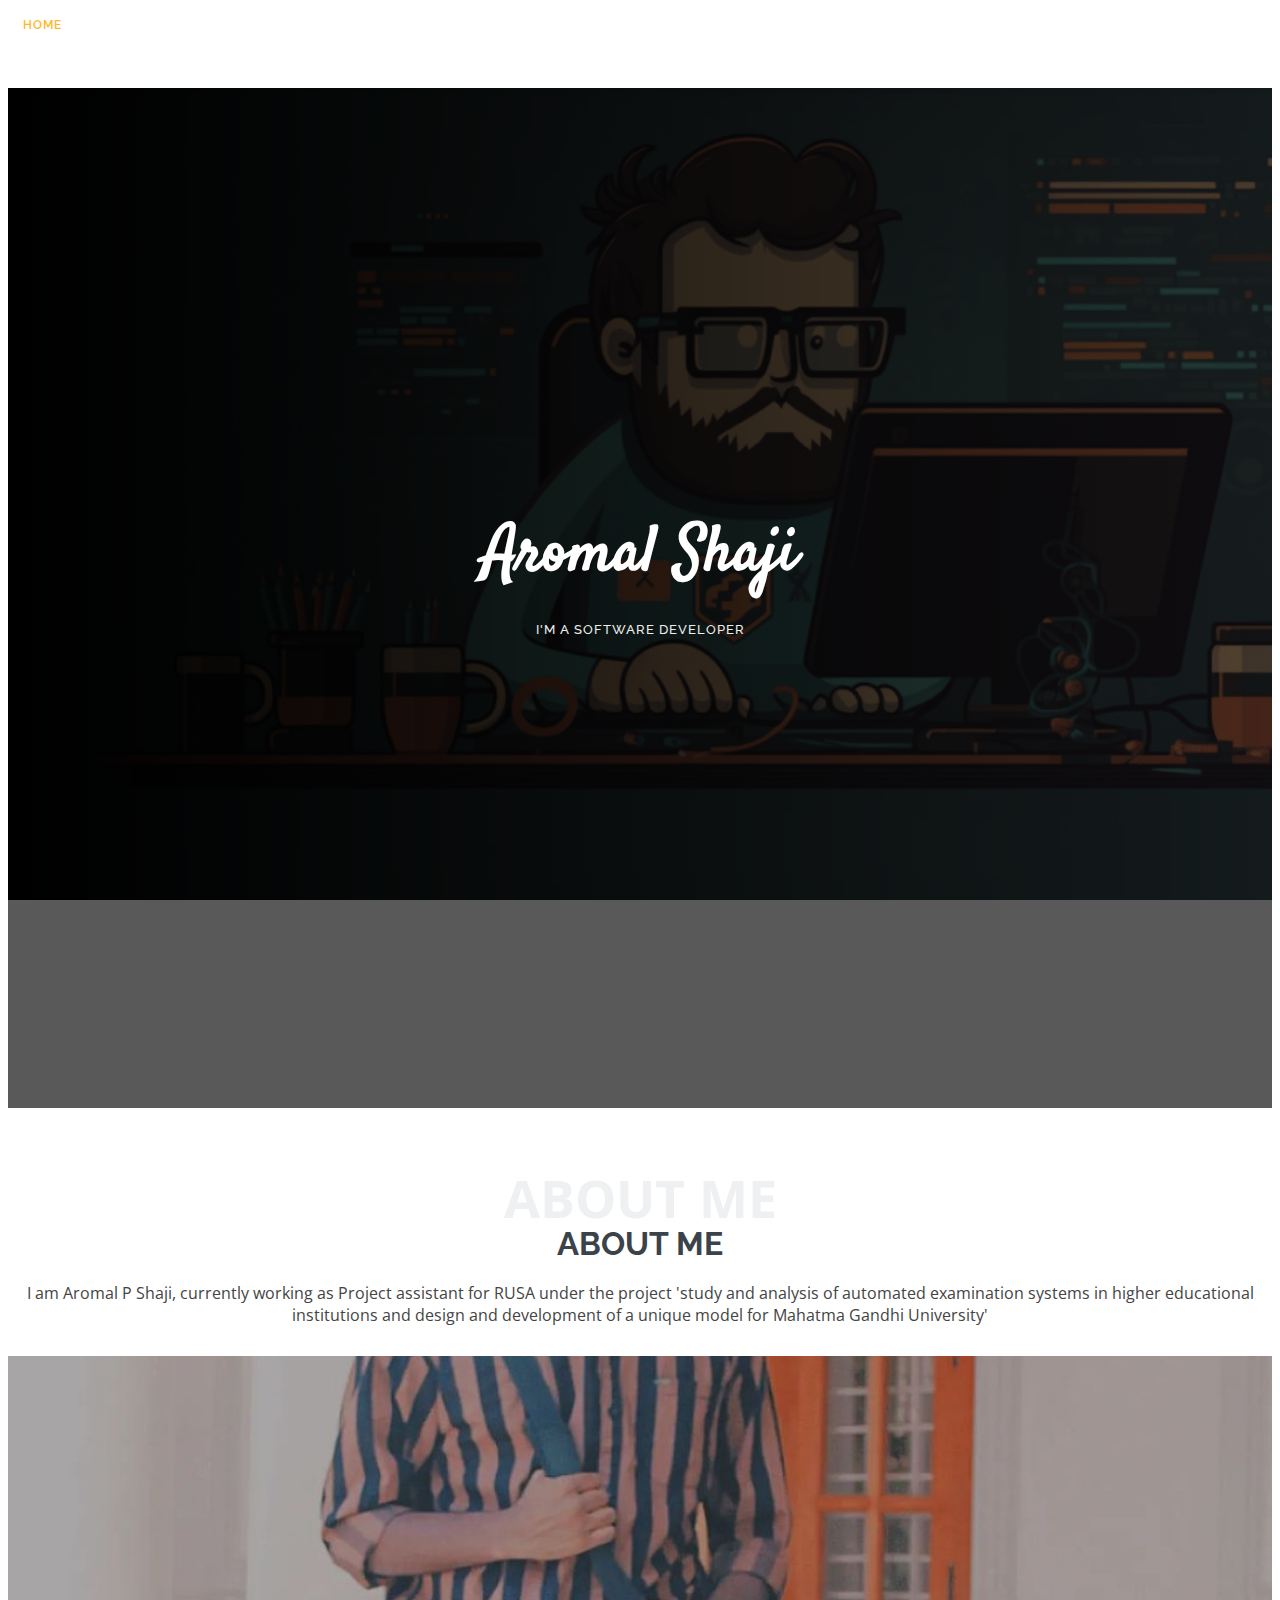
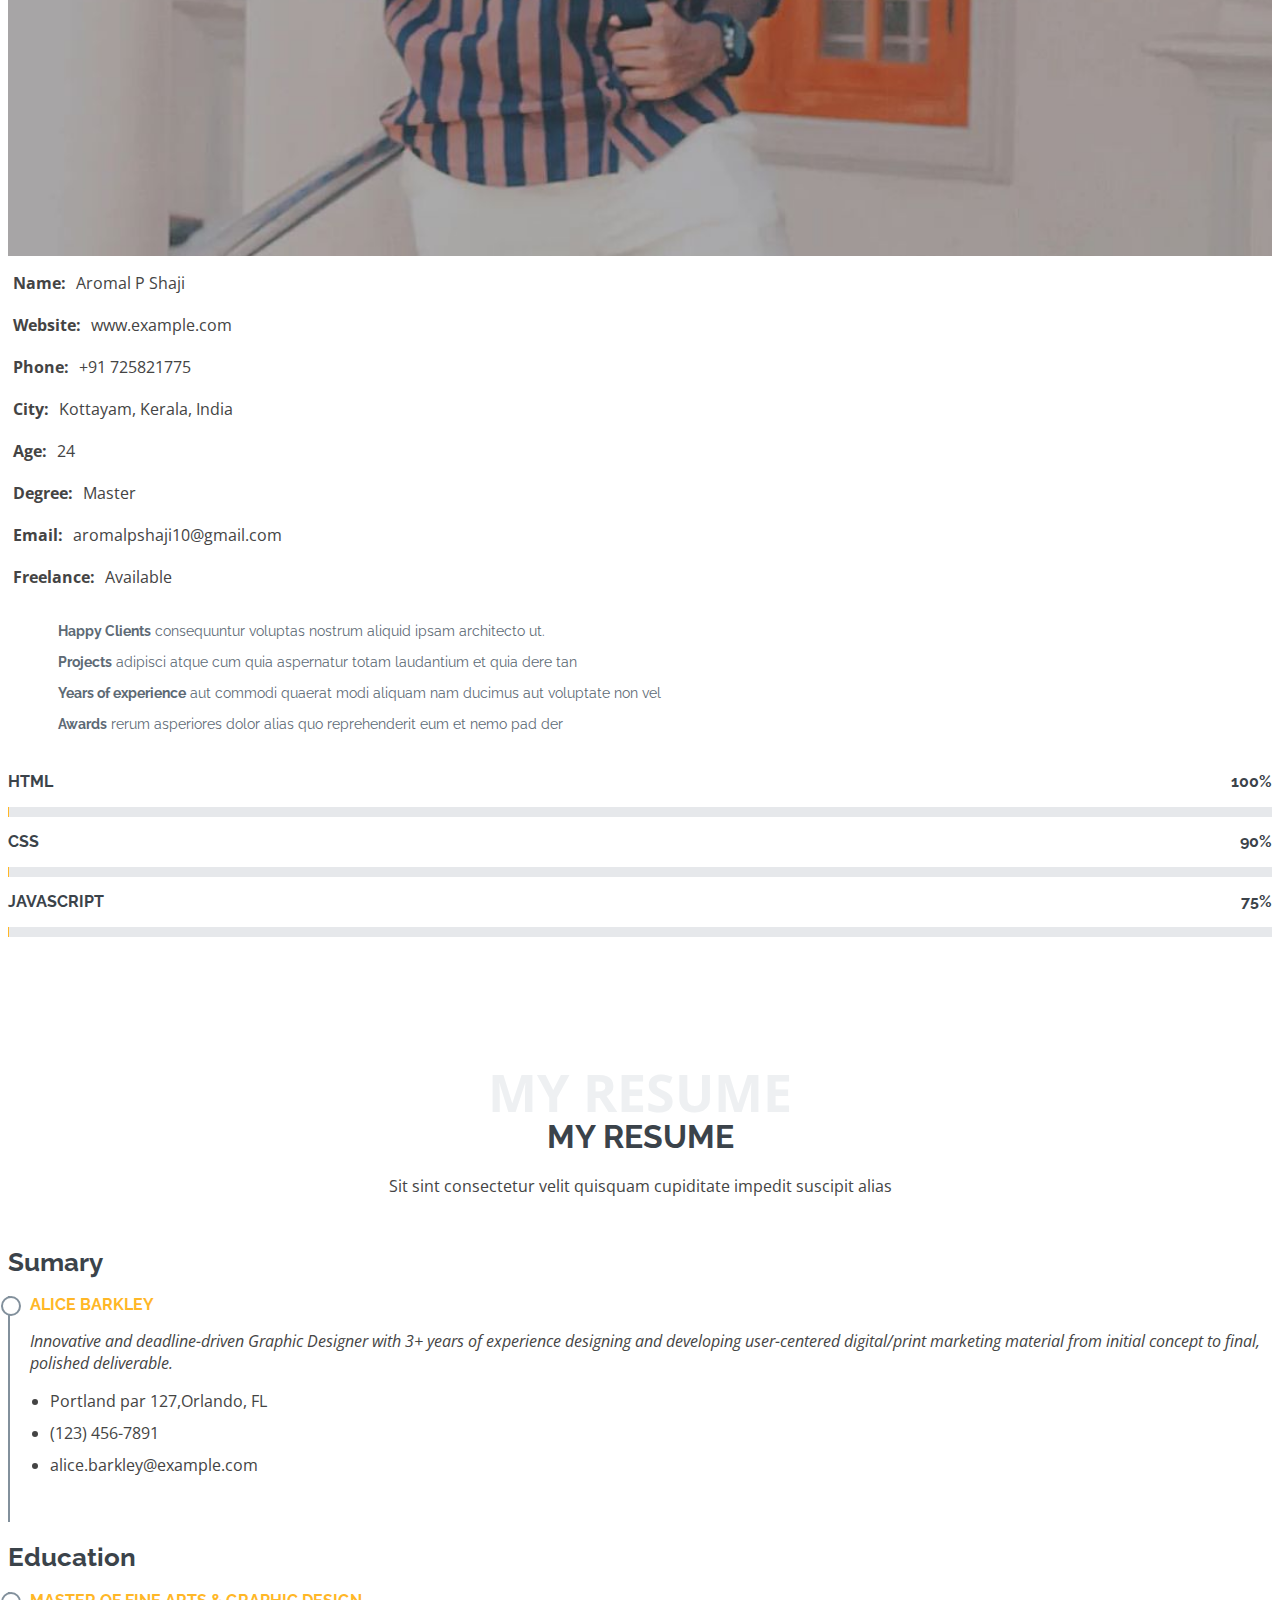
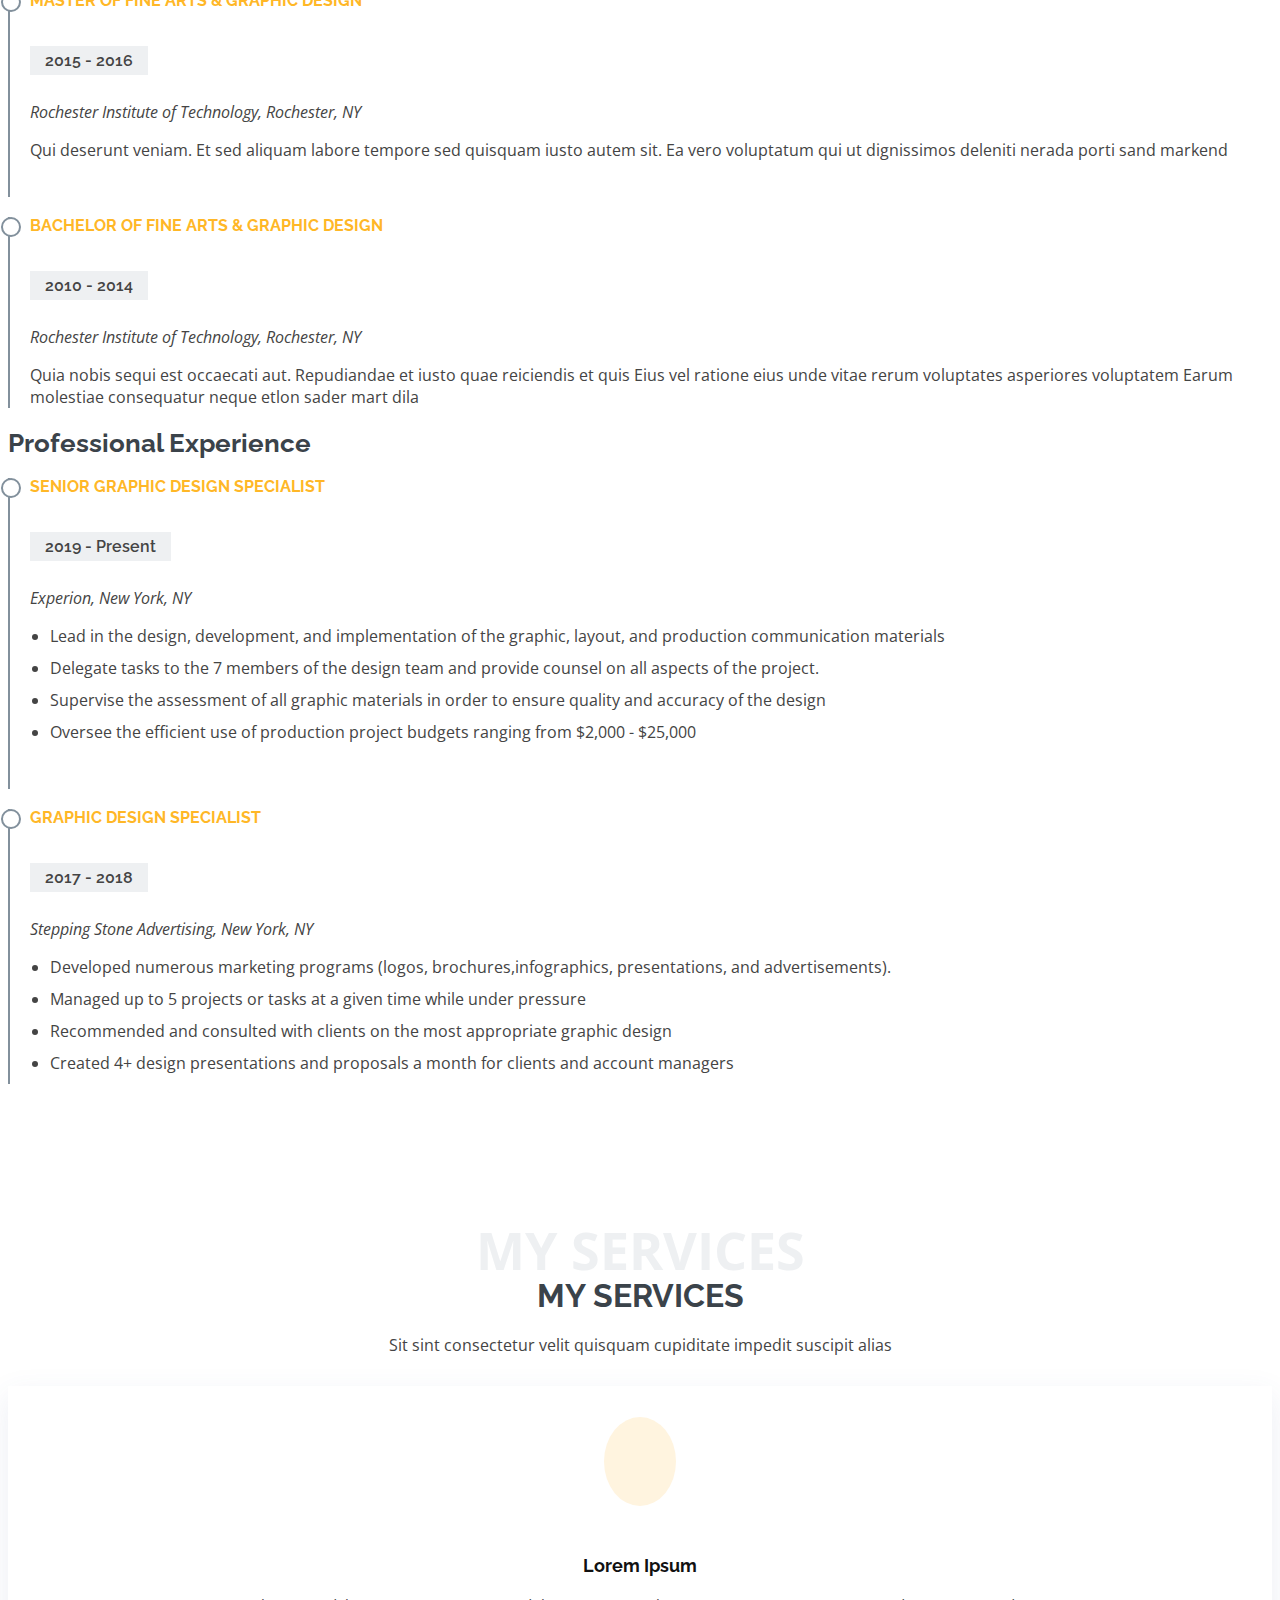
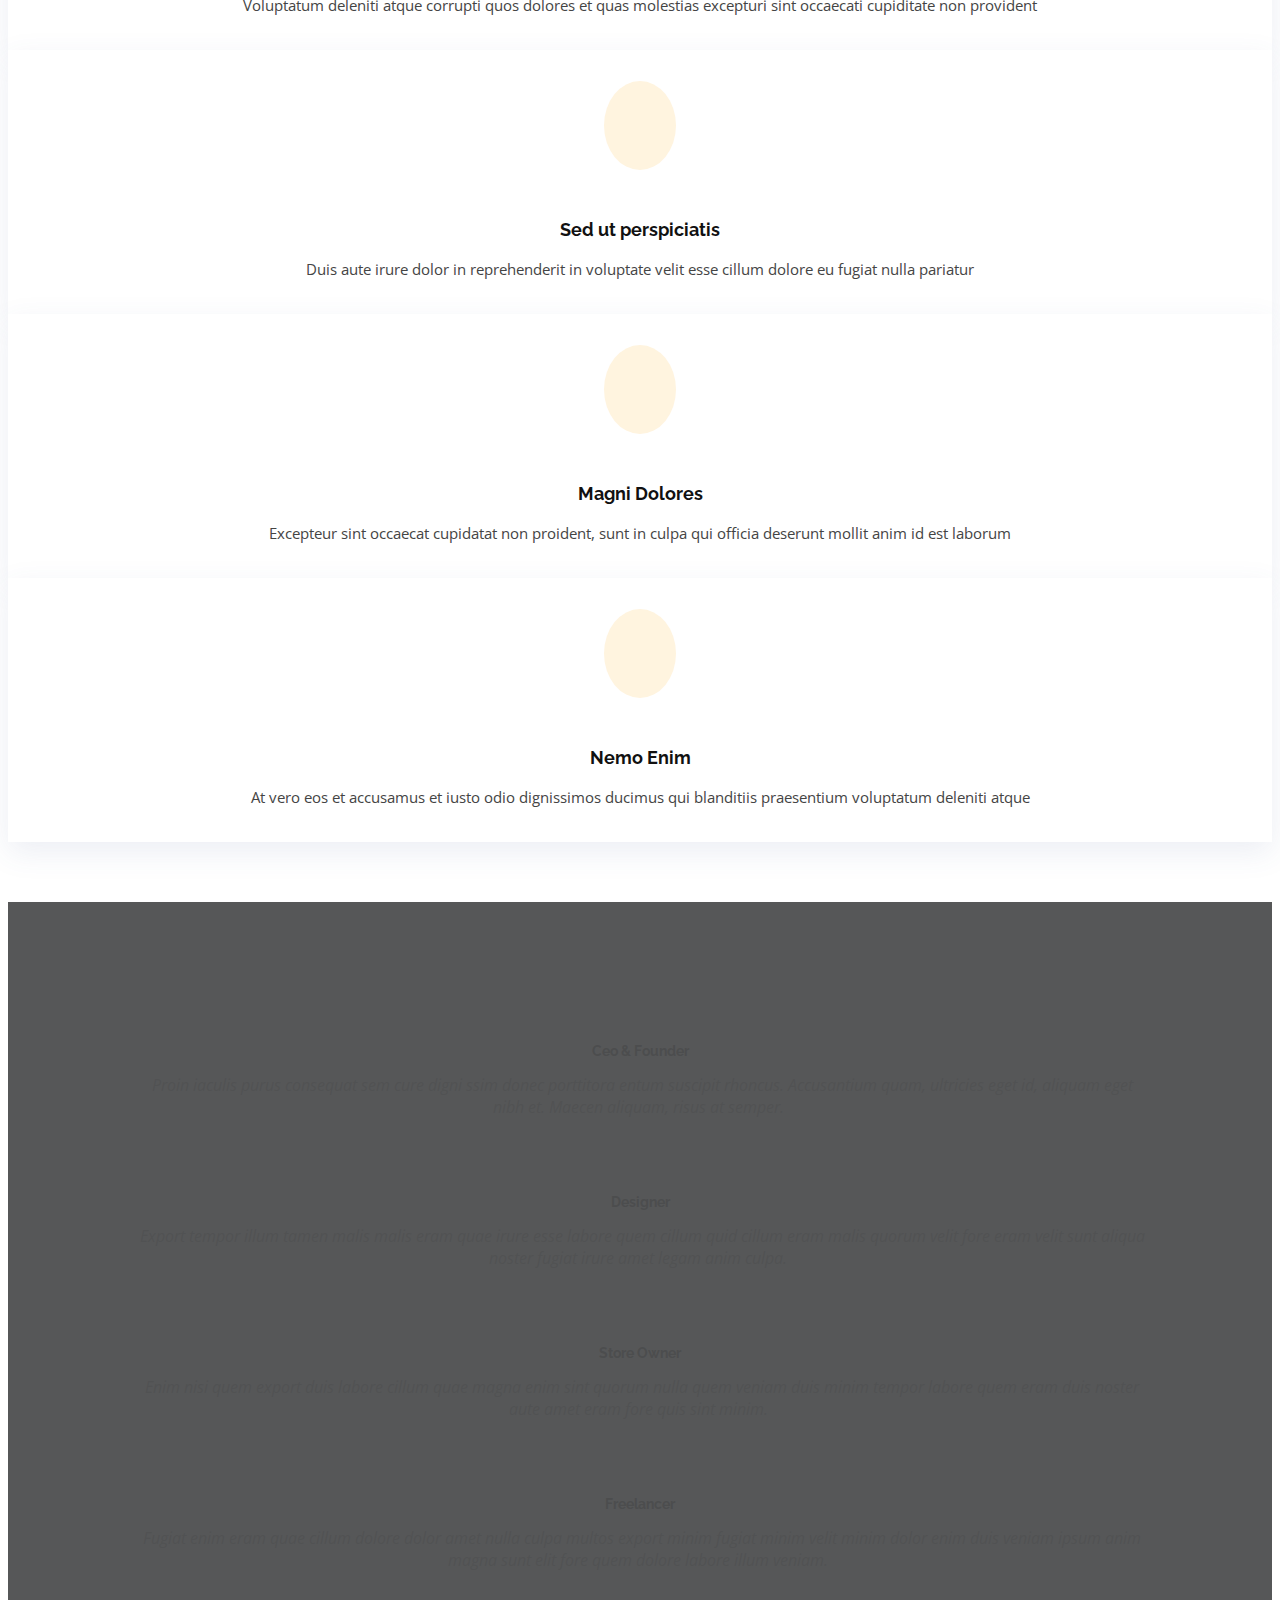
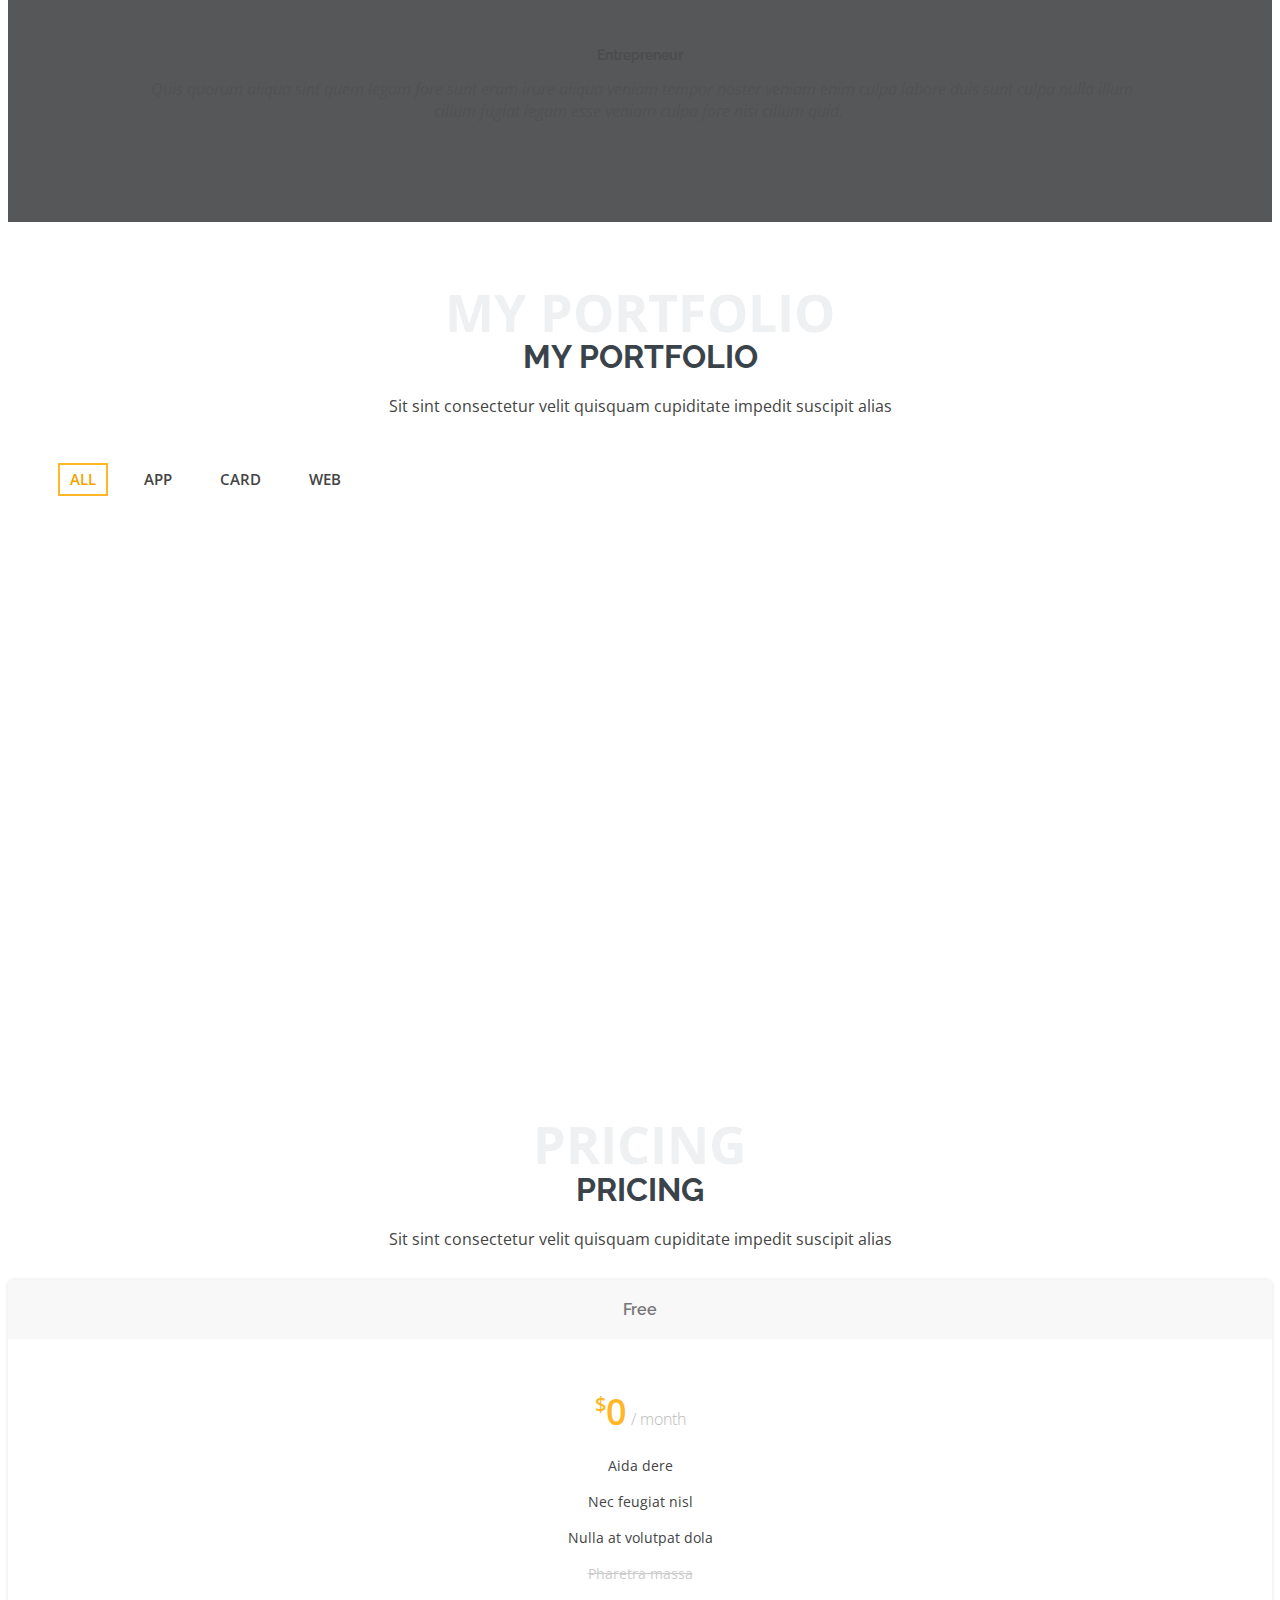
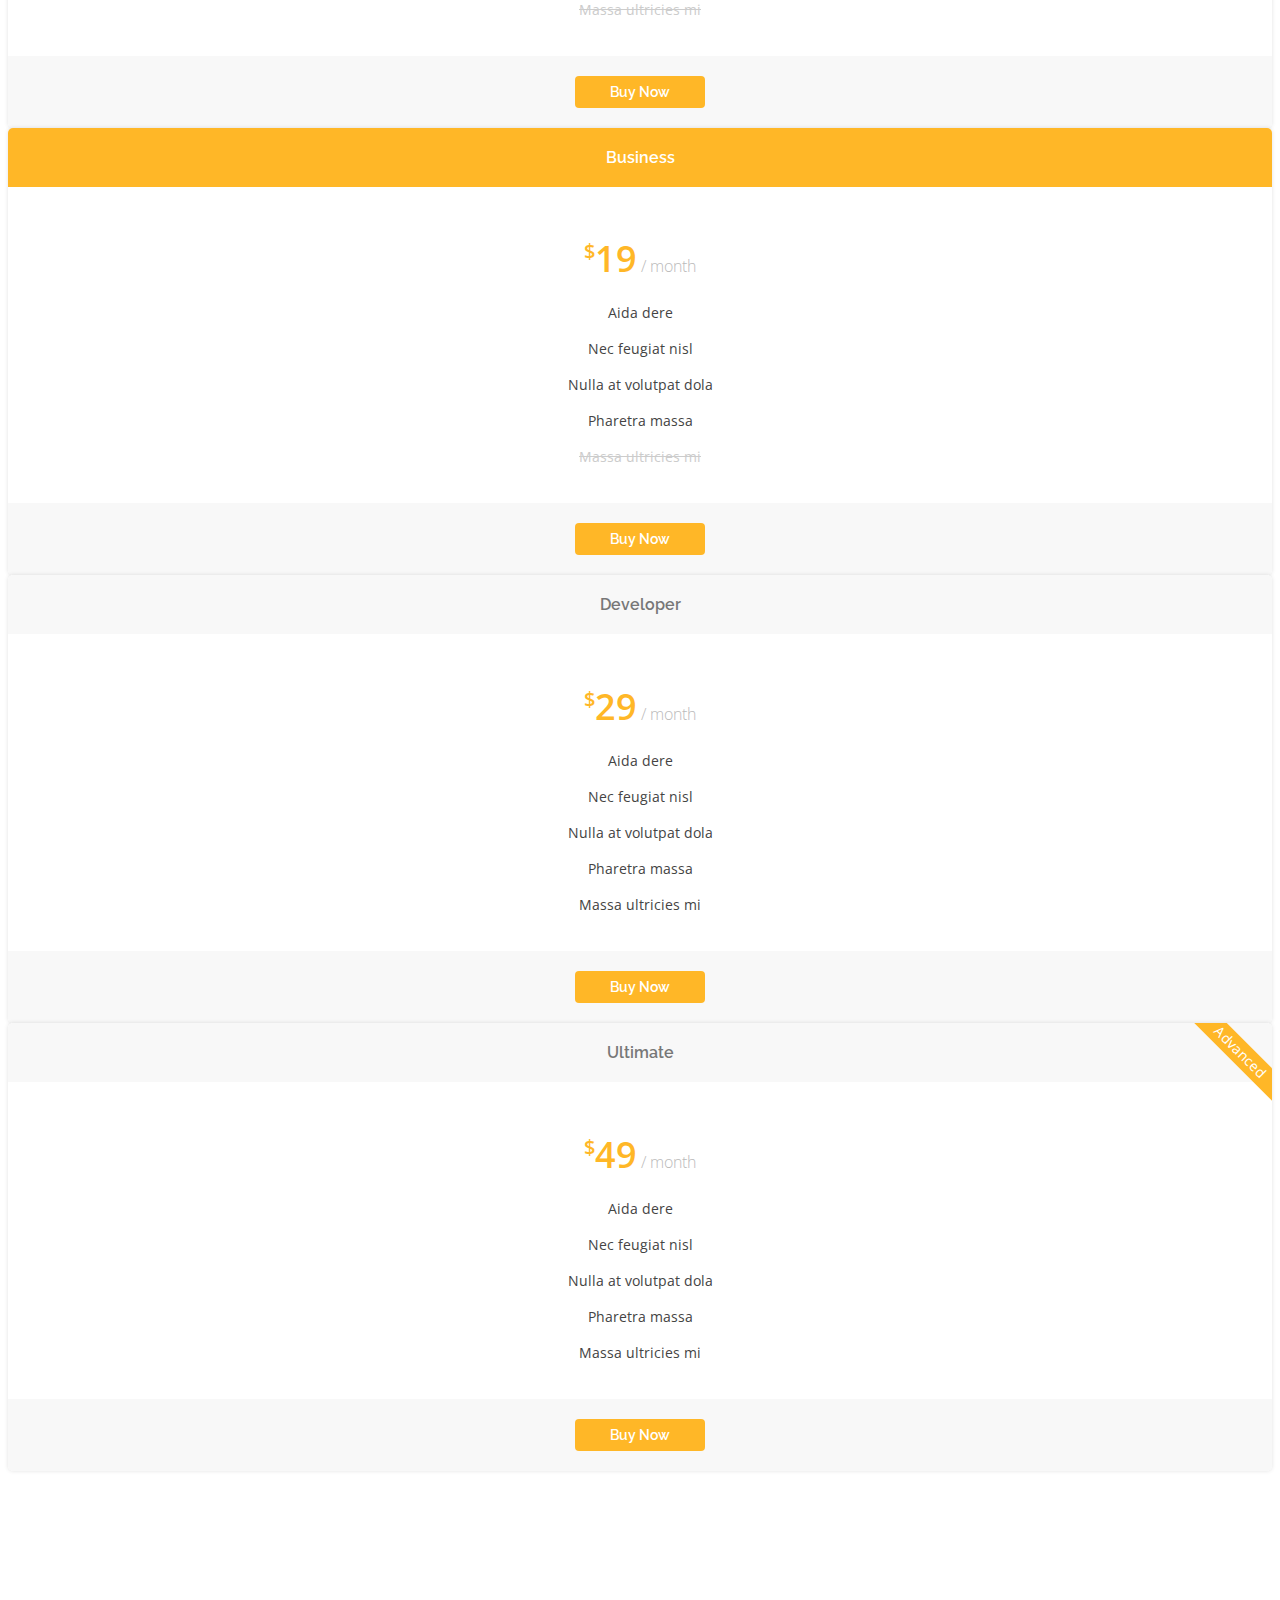
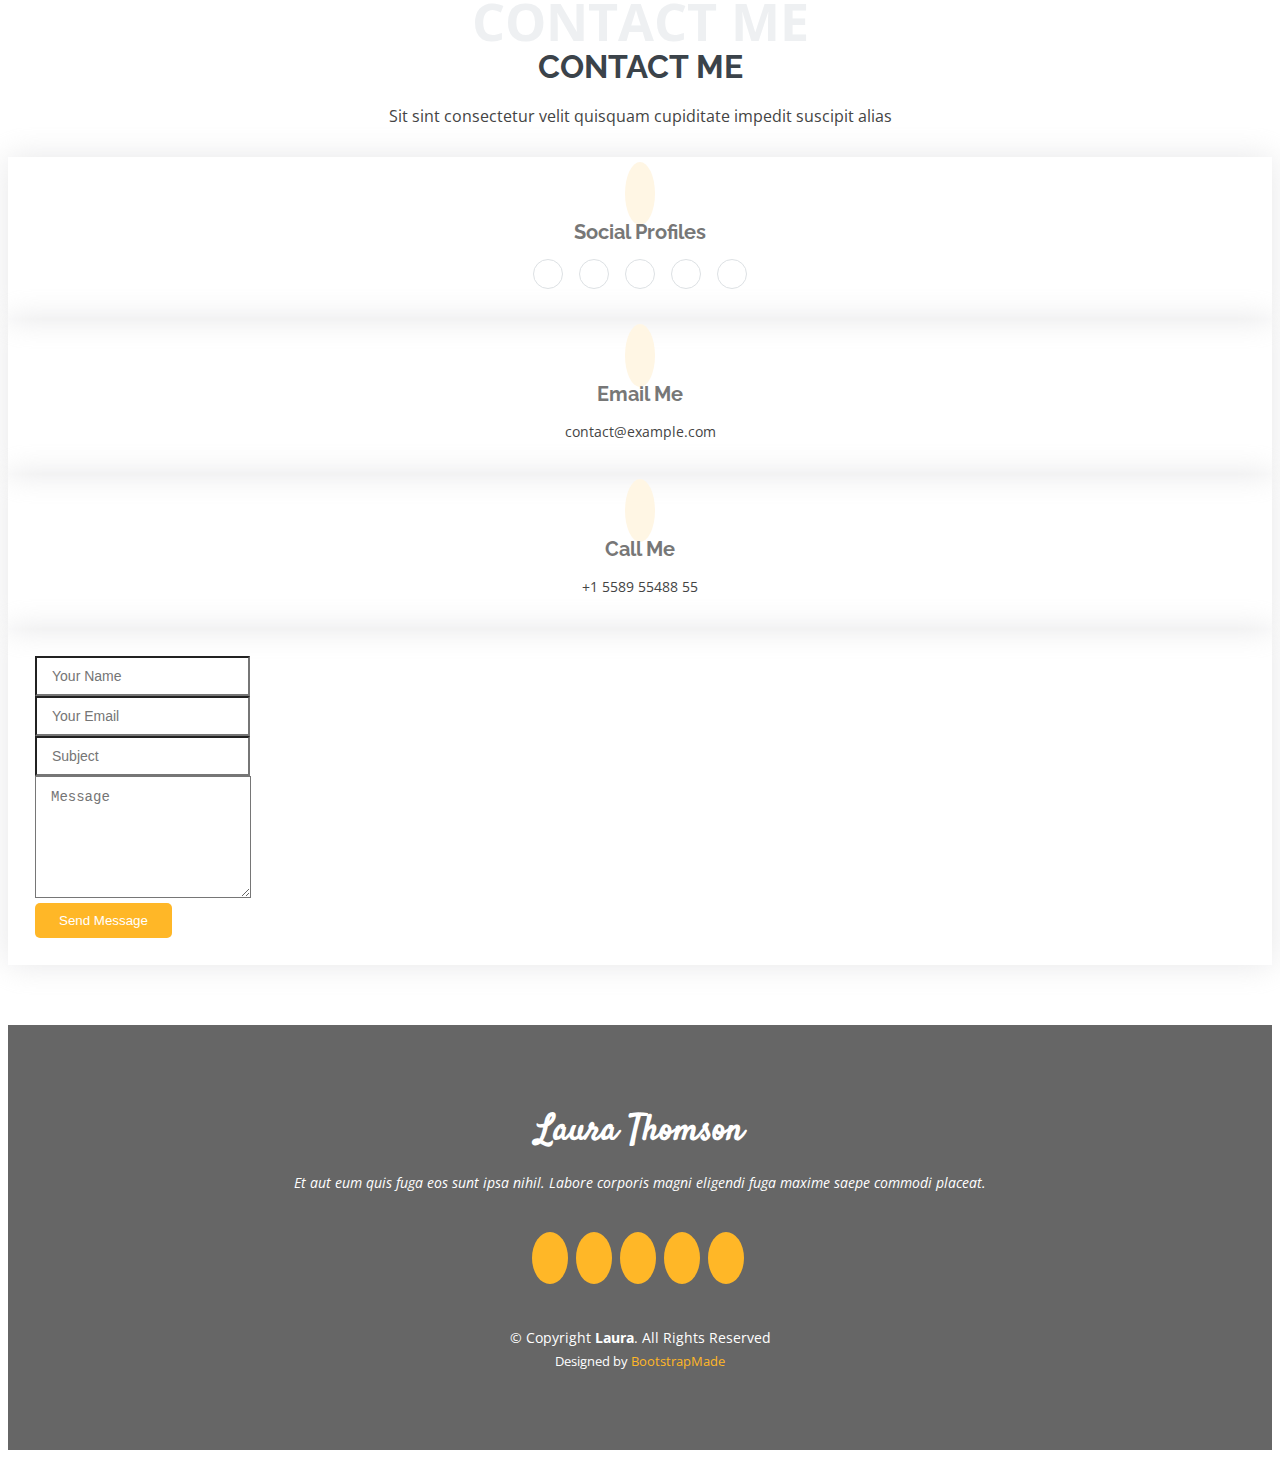
==== commit c363a896: "Update index.html" ====
--- a/index.html
+++ b/index.html
@@ -71,7 +71,7 @@
         <div class="section-title">
           <span>About Me</span>
           <h2>About Me</h2>
-          <p>Sit sint consectetur velit quisquam cupiditate impedit suscipit alias</p>
+          <p>I am Aromal P Shaji, currently working as  Project assistant for RUSA under the project 'study and analysis of automated examination systems in higher educational institutions and design and development of a unique model for Mahatma Gandhi University'</p>
         </div>
 
         <div class="row">
@@ -81,17 +81,17 @@
               <div class="row">
                 <div class="col-lg-6">
                   <ul>
-                    <li><i class="bi bi-chevron-right"></i> <strong>Name:</strong> <span>Laura Thomso</span></li>
+                    <li><i class="bi bi-chevron-right"></i> <strong>Name:</strong> <span>Aromal P Shaji</span></li>
                     <li><i class="bi bi-chevron-right"></i> <strong>Website:</strong> <span>www.example.com</span></li>
-                    <li><i class="bi bi-chevron-right"></i> <strong>Phone:</strong> <span>+123 456 7890</span></li>
-                    <li><i class="bi bi-chevron-right"></i> <strong>City:</strong> <span>New York, USA</span></li>
+                    <li><i class="bi bi-chevron-right"></i> <strong>Phone:</strong> <span>+91 725821775</span></li>
+                    <li><i class="bi bi-chevron-right"></i> <strong>City:</strong> <span>Kottayam, Kerala, India</span></li>
                   </ul>
                 </div>
                 <div class="col-lg-6">
                   <ul>
-                    <li><i class="bi bi-chevron-right"></i> <strong>Age:</strong> <span>30</span></li>
+                    <li><i class="bi bi-chevron-right"></i> <strong>Age:</strong> <span>24</span></li>
                     <li><i class="bi bi-chevron-right"></i> <strong>Degree:</strong> <span>Master</span></li>
-                    <li><i class="bi bi-chevron-right"></i> <strong>PhEmailone:</strong> <span>email@example.com</span></li>
+                    <li><i class="bi bi-chevron-right"></i> <strong>Email:</strong> <span>aromalpshaji10@gmail.com</span></li>
                     <li><i class="bi bi-chevron-right"></i> <strong>Freelance:</strong> <span>Available</span></li>
                   </ul>
                 </div>
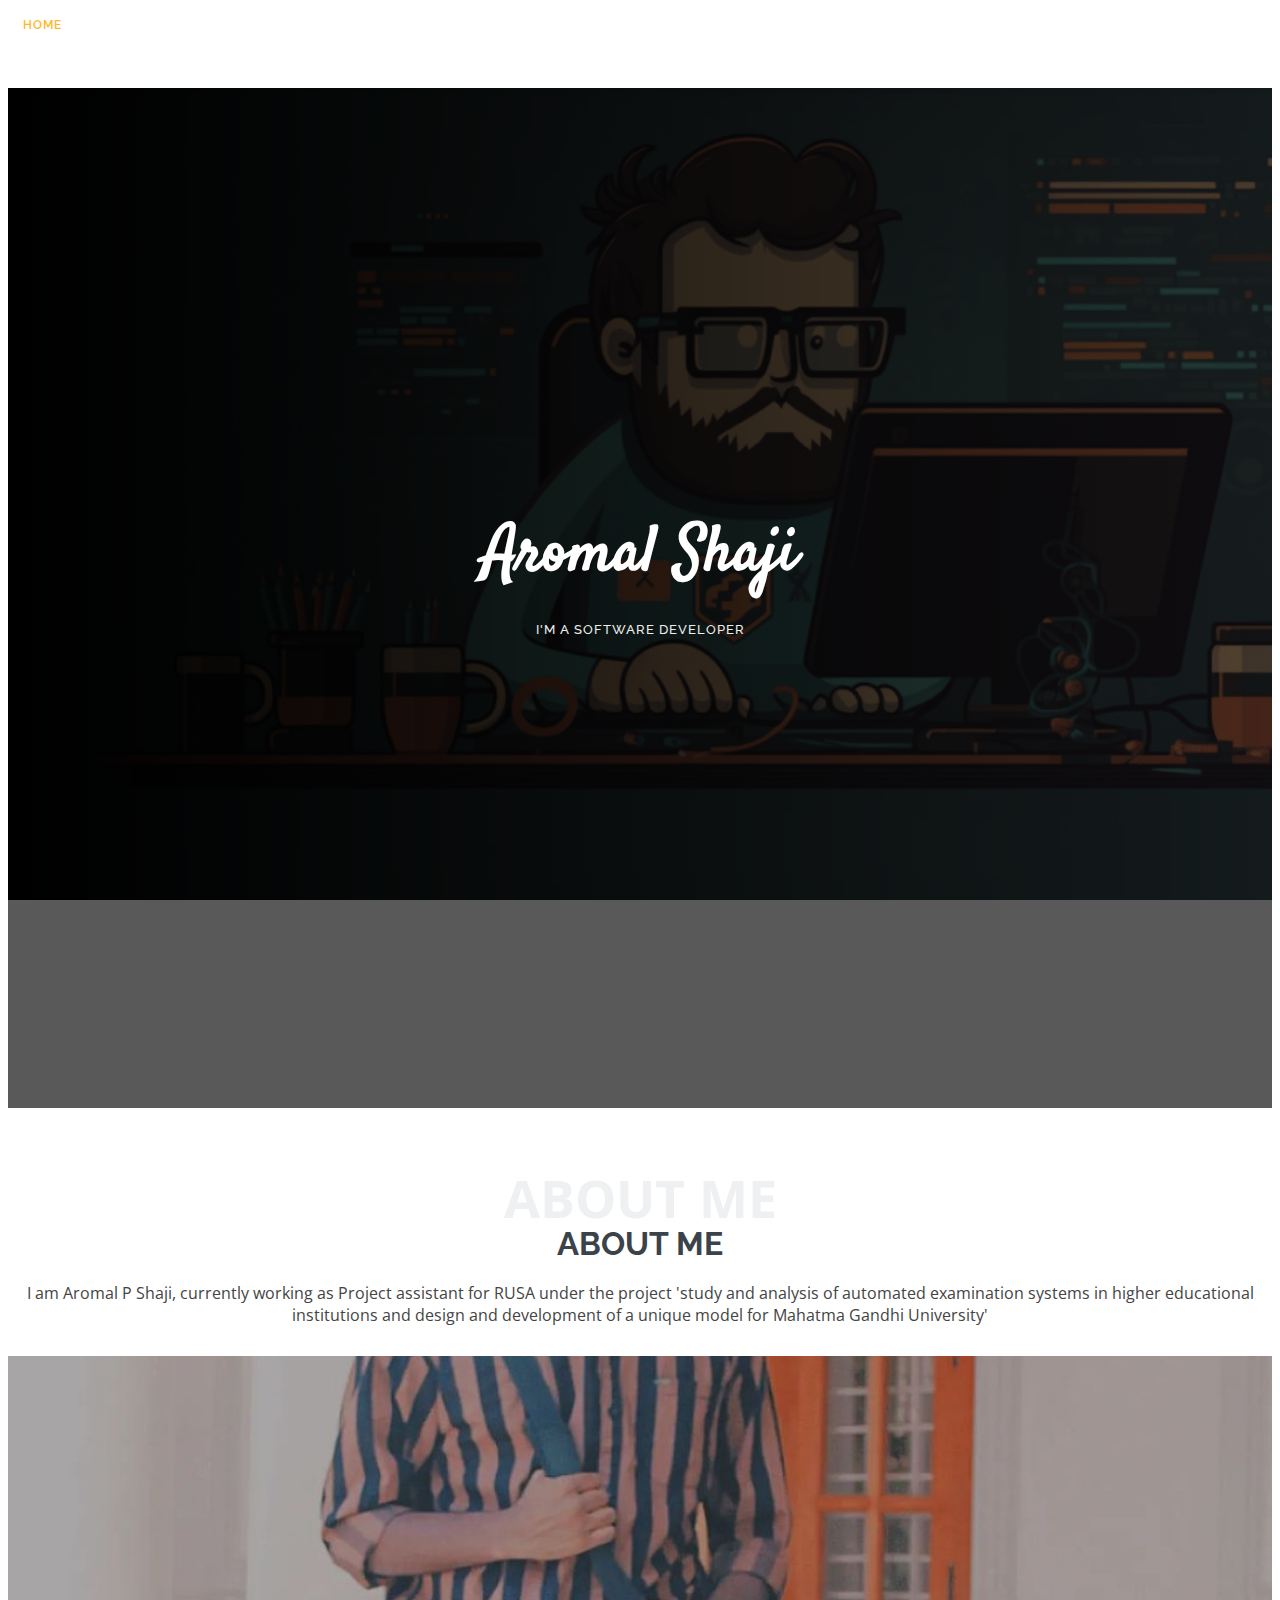
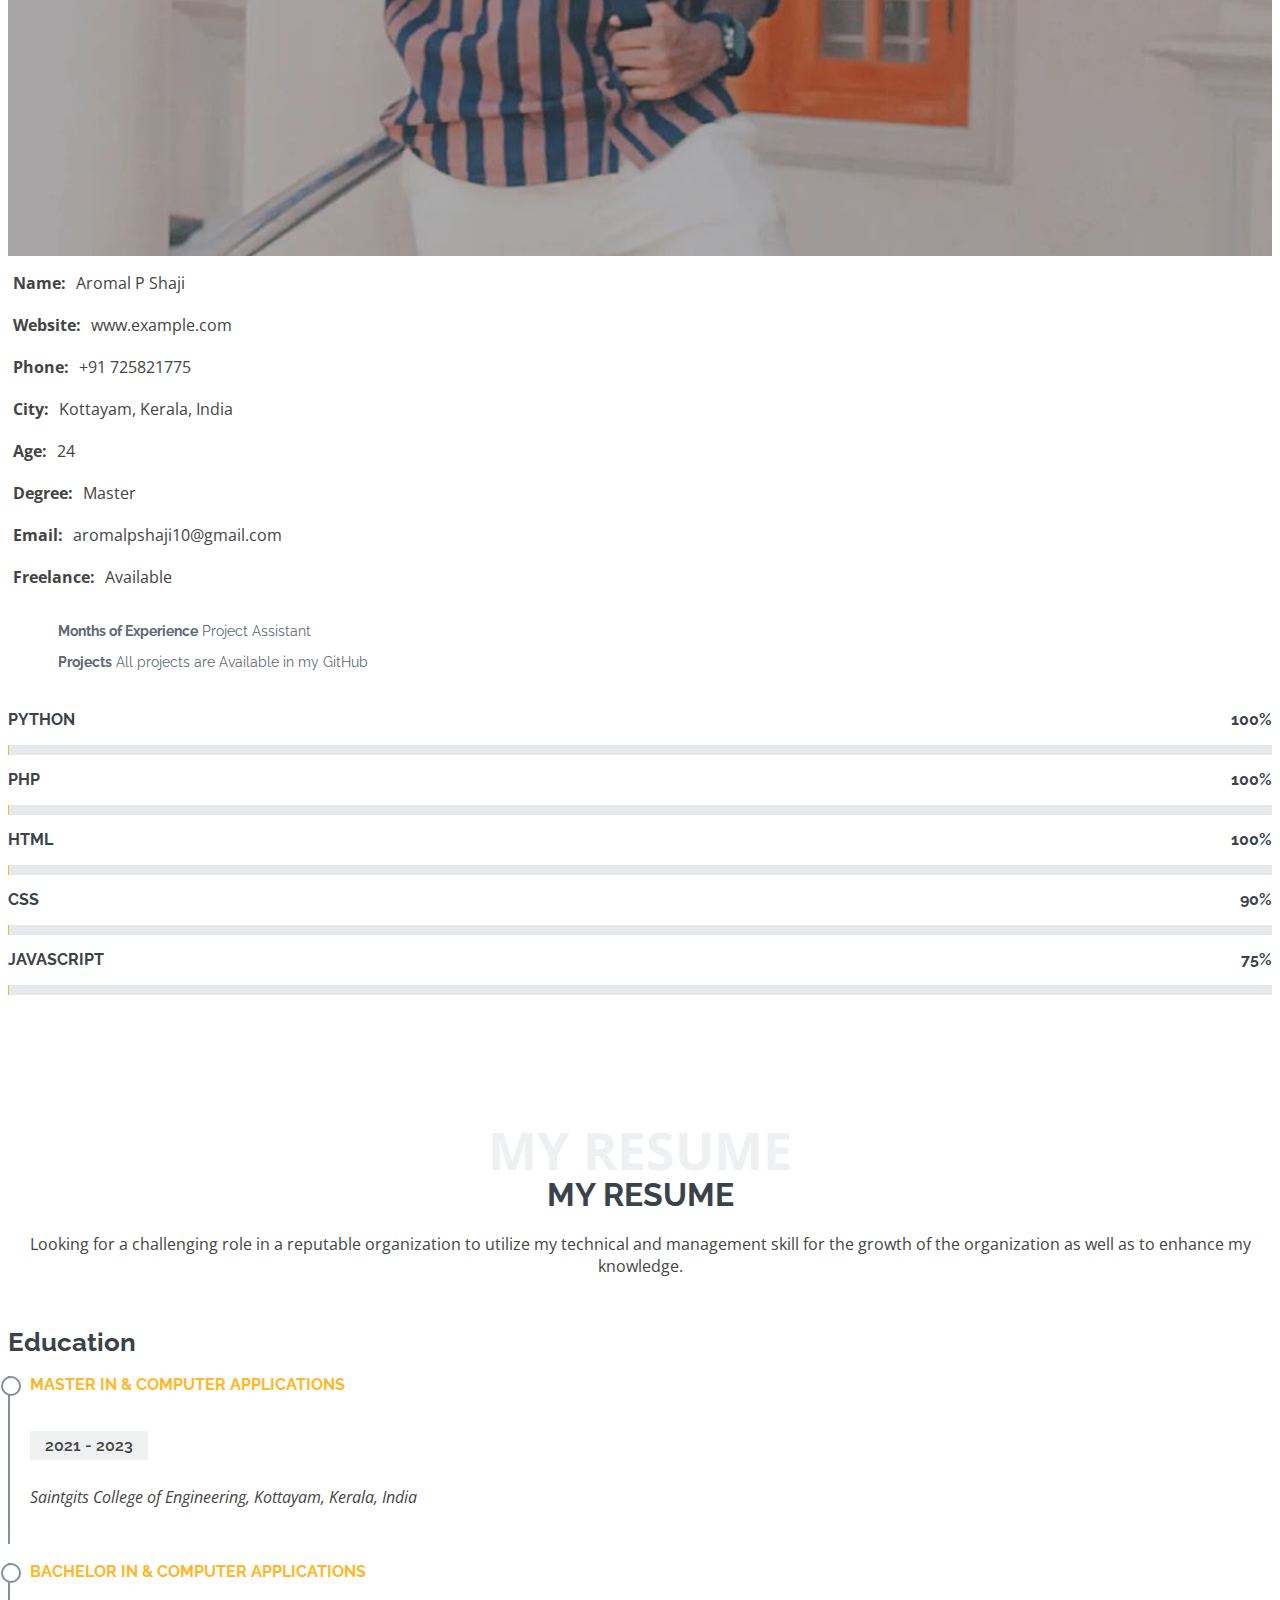
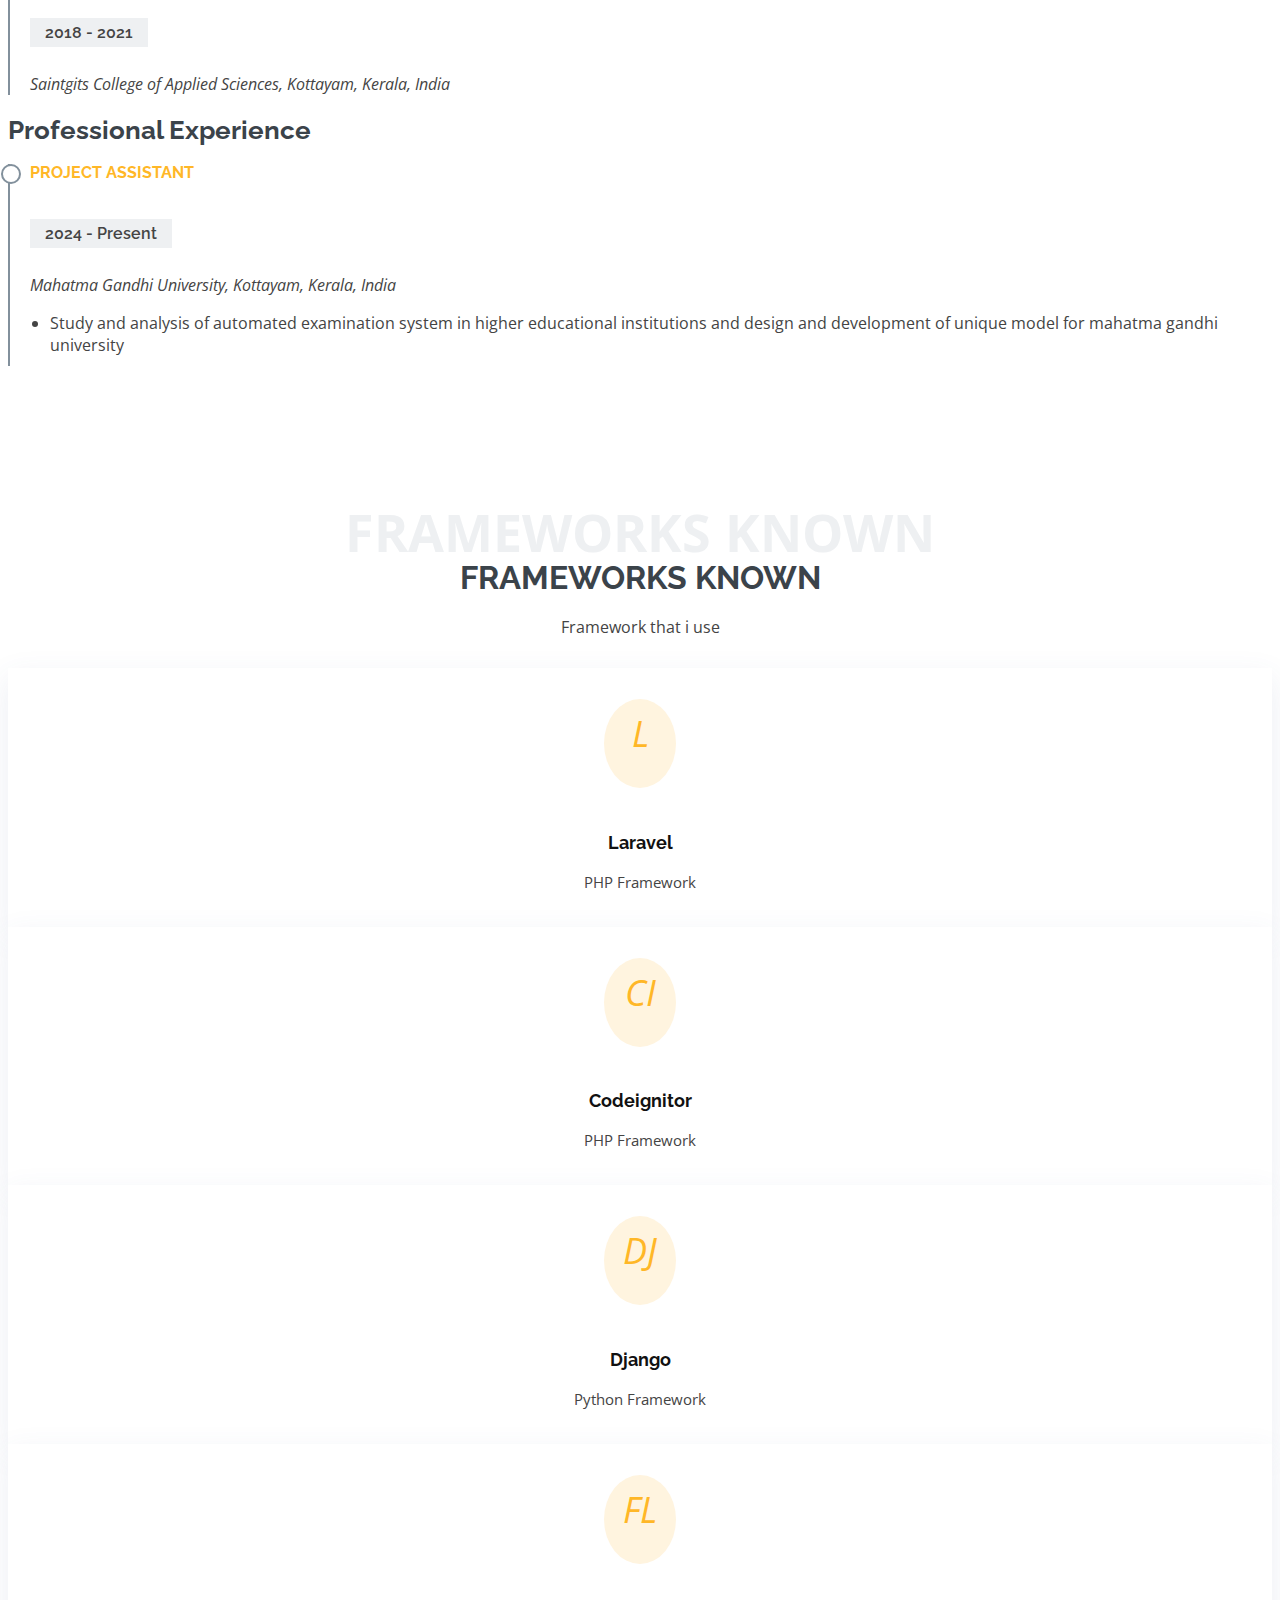
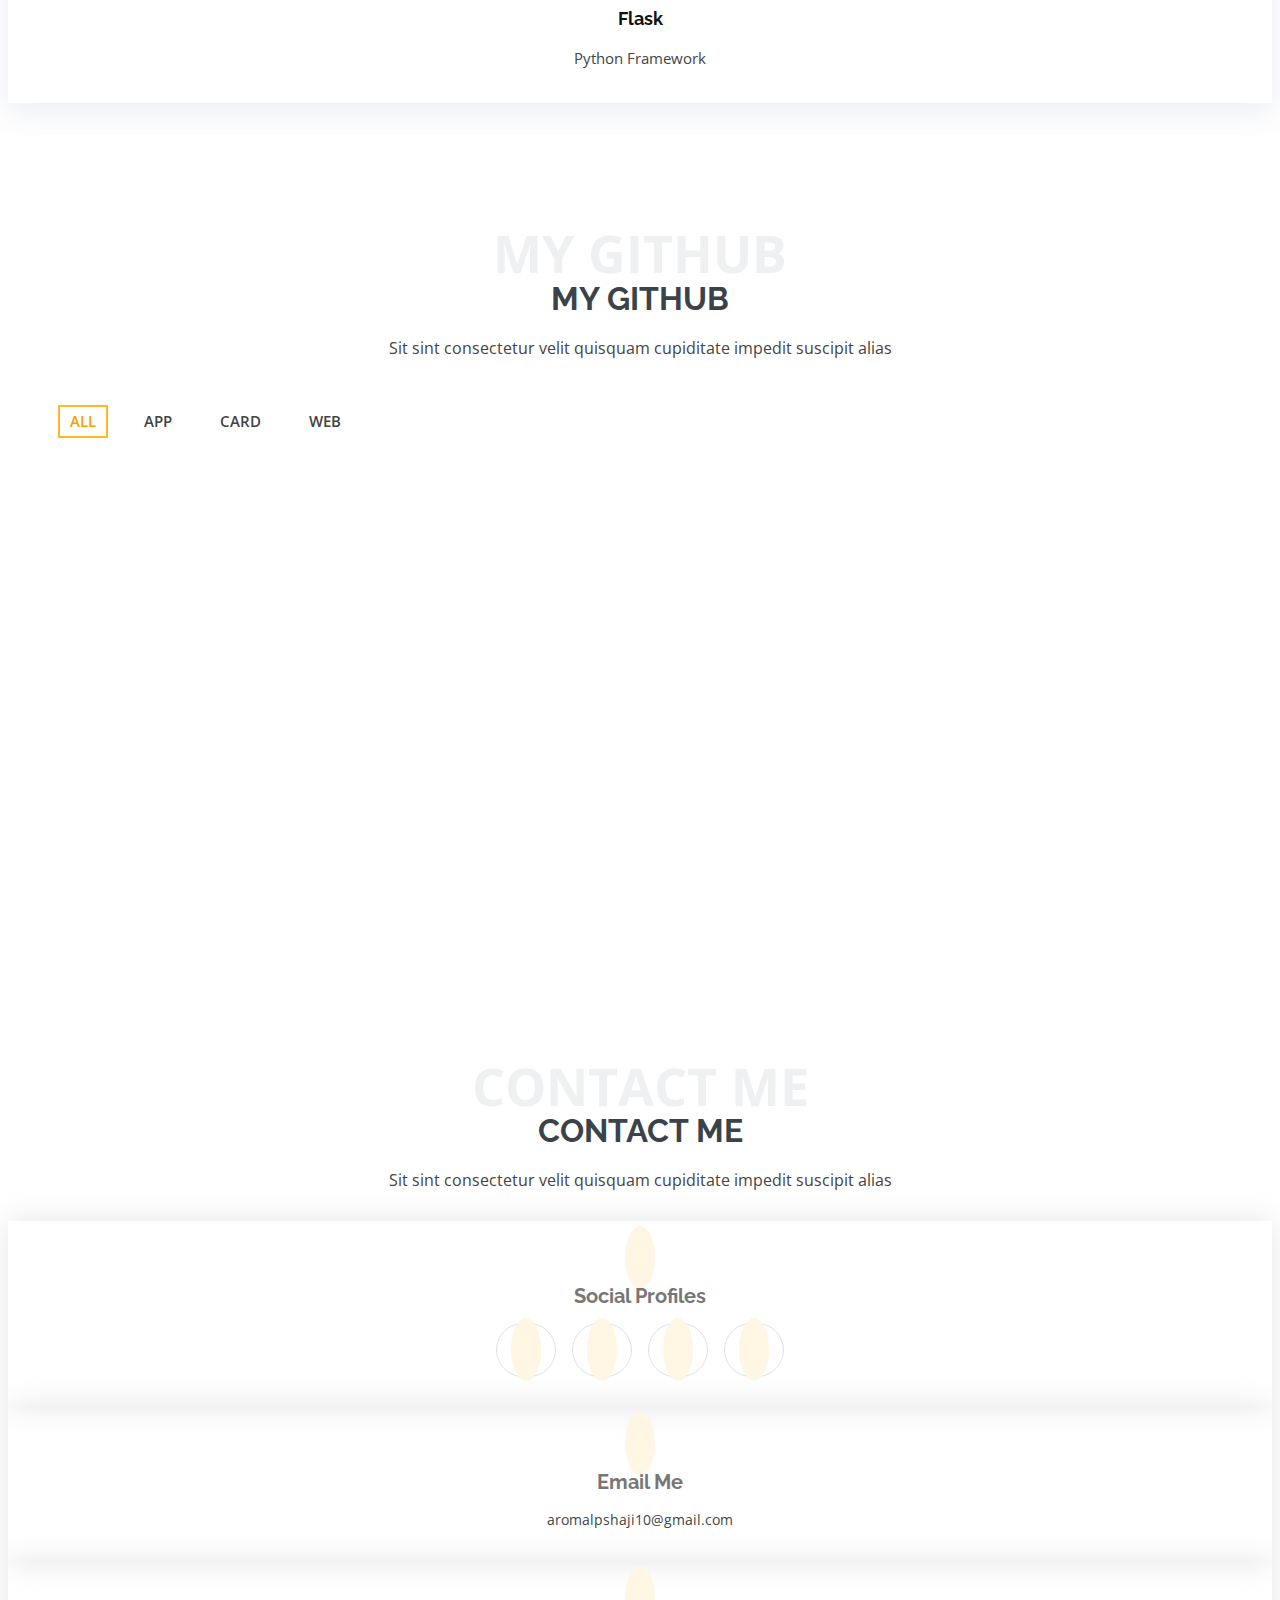
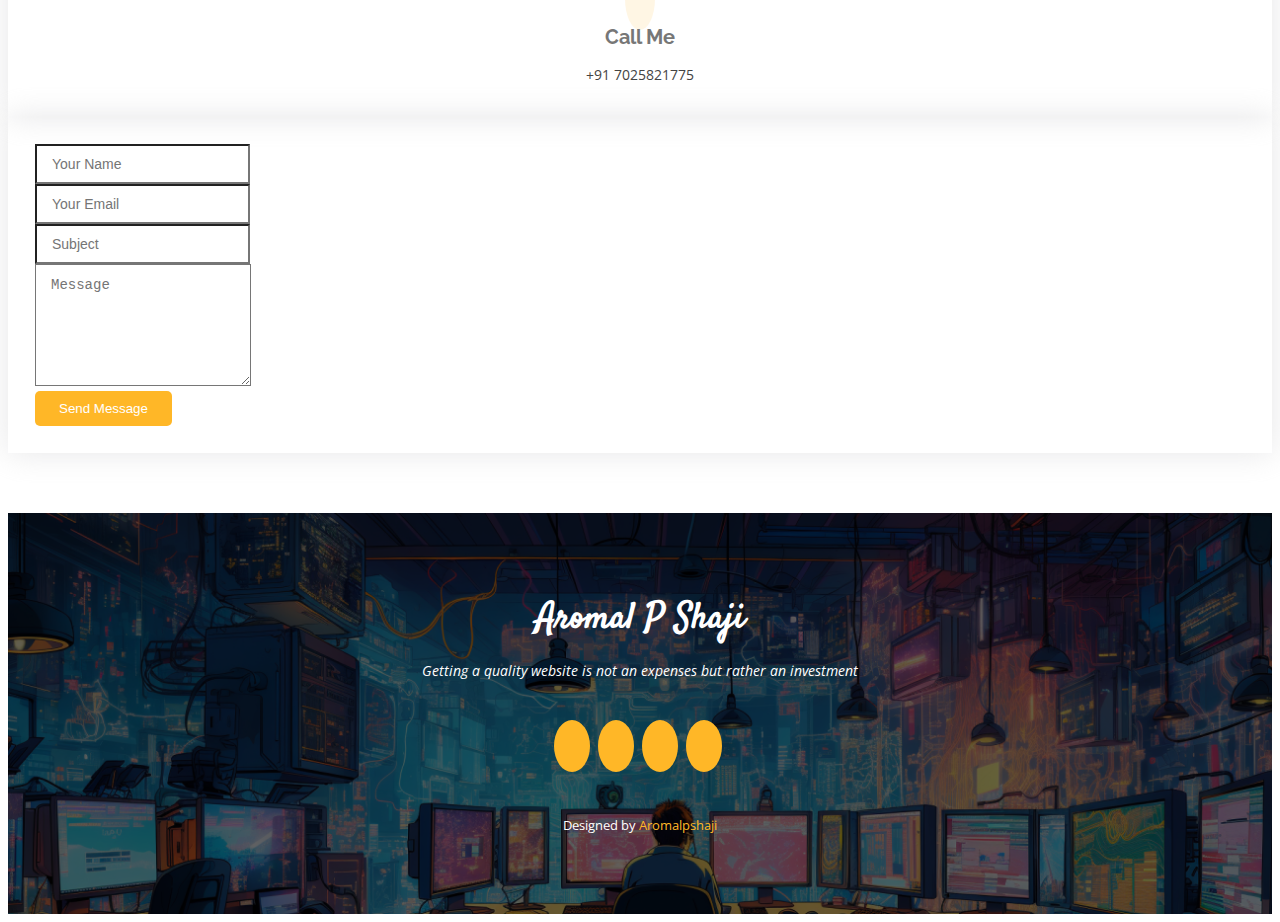
==== commit ce0a57a2: "3" ====
--- a/index.html
+++ b/index.html
@@ -45,7 +45,7 @@
         <li><a class="nav-link scrollto active" href="#hero">Home</a></li>
         <li><a class="nav-link scrollto" href="#about">About</a></li>
         <li><a class="nav-link scrollto" href="#resume">Resume</a></li>
-        <li><a class="nav-link scrollto" href="#services">Services</a></li>
+        <li><a class="nav-link scrollto" href="#services">Frameworks</a></li>
         <li><a class="nav-link scrollto" href="#contact">Contact</a></li>
       </ul>
       <i class="bi bi-list mobile-nav-toggle"></i>
@@ -99,39 +99,36 @@
               <div class="row mt-n4">
                 <div class="col-md-6 mt-5 d-md-flex align-items-md-stretch">
                   <div class="count-box">
-                    <i class="bi bi-emoji-smile" style="color: #20b38e;"></i>
-                    <span data-purecounter-start="0" data-purecounter-end="232" data-purecounter-duration="1" class="purecounter"></span>
-                    <p><strong>Happy Clients</strong> consequuntur voluptas nostrum aliquid ipsam architecto ut.</p>
+                    <i class="bi bi-clock" style="color: #2cbdee;"></i>
+                    <span data-purecounter-start="0" data-purecounter-end="7" data-purecounter-duration="1" class="purecounter"></span>
+                    <p><strong>Months of Experience</strong> Project Assistant</p>
                   </div>
                 </div>
 
                 <div class="col-md-6 mt-5 d-md-flex align-items-md-stretch">
                   <div class="count-box">
                     <i class="bi bi-journal-richtextr" style="color: #8a1ac2;"></i>
-                    <span data-purecounter-start="0" data-purecounter-end="521" data-purecounter-duration="1" class="purecounter"></span>
-                    <p><strong>Projects</strong> adipisci atque cum quia aspernatur totam laudantium et quia dere tan</p>
+                    <span data-purecounter-start="0" data-purecounter-end="14" data-purecounter-duration="1" class="purecounter"></span>
+                    <p><strong>Projects</strong> All projects are Available in my GitHub</p>
                   </div>
                 </div>
-
-                <div class="col-md-6 mt-5 d-md-flex align-items-md-stretch">
-                  <div class="count-box">
-                    <i class="bi bi-clock" style="color: #2cbdee;"></i>
-                    <span data-purecounter-start="0" data-purecounter-end="18" data-purecounter-duration="1" class="purecounter"></span>
-                    <p><strong>Years of experience</strong> aut commodi quaerat modi aliquam nam ducimus aut voluptate non vel</p>
-                  </div>
-                </div>
-
-                <div class="col-md-6 mt-5 d-md-flex align-items-md-stretch">
-                  <div class="count-box">
-                    <i class="bi bi-award" style="color: #ffb459;"></i>
-                    <span data-purecounter-start="0" data-purecounter-end="16" data-purecounter-duration="1" class="purecounter"></span>
-                    <p><strong>Awards</strong> rerum asperiores dolor alias quo reprehenderit eum et nemo pad der</p>
-                  </div>
-                </div>
-              </div>
             </div><!-- End .content-->
 
             <div class="skills-content ps-lg-4">
+              <div class="progress">
+                <span class="skill">Python <i class="val">100%</i></span>
+                <div class="progress-bar-wrap">
+                  <div class="progress-bar" role="progressbar" aria-valuenow="100" aria-valuemin="0" aria-valuemax="100"></div>
+                </div>
+              </div>
+
+              <div class="progress">
+                <span class="skill">PHP <i class="val">100%</i></span>
+                <div class="progress-bar-wrap">
+                  <div class="progress-bar" role="progressbar" aria-valuenow="100" aria-valuemin="0" aria-valuemax="100"></div>
+                </div>
+              </div>
+
               <div class="progress">
                 <span class="skill">HTML <i class="val">100%</i></span>
                 <div class="progress-bar-wrap">
@@ -167,63 +164,37 @@
         <div class="section-title">
           <span>My Resume</span>
           <h2>My Resume</h2>
-          <p>Sit sint consectetur velit quisquam cupiditate impedit suscipit alias</p>
+          <p>Looking for a challenging role in a reputable organization to utilize my
+            technical and management skill for the growth of the organization as well
+            as to enhance my knowledge.
+            </p>
         </div>
 
         <div class="row">
           <div class="col-lg-6">
-            <h3 class="resume-title">Sumary</h3>
-            <div class="resume-item pb-0">
-              <h4>Alice Barkley</h4>
-              <p><em>Innovative and deadline-driven Graphic Designer with 3+ years of experience designing and developing user-centered digital/print marketing material from initial concept to final, polished deliverable.</em></p>
-              <p>
-              <ul>
-                <li>Portland par 127,Orlando, FL</li>
-                <li>(123) 456-7891</li>
-                <li>alice.barkley@example.com</li>
-              </ul>
-              </p>
-            </div>
-
             <h3 class="resume-title">Education</h3>
             <div class="resume-item">
-              <h4>Master of Fine Arts &amp; Graphic Design</h4>
-              <h5>2015 - 2016</h5>
-              <p><em>Rochester Institute of Technology, Rochester, NY</em></p>
-              <p>Qui deserunt veniam. Et sed aliquam labore tempore sed quisquam iusto autem sit. Ea vero voluptatum qui ut dignissimos deleniti nerada porti sand markend</p>
+              <h4>Master in &amp; Computer Applications</h4>
+              <h5>2021 - 2023</h5>
+              <p><em>Saintgits College of Engineering, Kottayam, Kerala, India</em></p>
             </div>
             <div class="resume-item">
-              <h4>Bachelor of Fine Arts &amp; Graphic Design</h4>
-              <h5>2010 - 2014</h5>
-              <p><em>Rochester Institute of Technology, Rochester, NY</em></p>
-              <p>Quia nobis sequi est occaecati aut. Repudiandae et iusto quae reiciendis et quis Eius vel ratione eius unde vitae rerum voluptates asperiores voluptatem Earum molestiae consequatur neque etlon sader mart dila</p>
+              <h4>Bachelor in &amp; Computer Applications</h4>
+              <h5>2018 - 2021</h5>
+              <p><em>Saintgits College of Applied Sciences, Kottayam, Kerala, India</em></p>
             </div>
           </div>
           <div class="col-lg-6">
             <h3 class="resume-title">Professional Experience</h3>
             <div class="resume-item">
-              <h4>Senior graphic design specialist</h4>
-              <h5>2019 - Present</h5>
-              <p><em>Experion, New York, NY </em></p>
+              <h4>Project Assistant</h4>
+              <h5>2024 - Present</h5>
+              <p><em>Mahatma Gandhi University, Kottayam, Kerala, India</em></p>
               <p>
               <ul>
-                <li>Lead in the design, development, and implementation of the graphic, layout, and production communication materials</li>
-                <li>Delegate tasks to the 7 members of the design team and provide counsel on all aspects of the project. </li>
-                <li>Supervise the assessment of all graphic materials in order to ensure quality and accuracy of the design</li>
-                <li>Oversee the efficient use of production project budgets ranging from $2,000 - $25,000</li>
-              </ul>
-              </p>
-            </div>
-            <div class="resume-item">
-              <h4>Graphic design specialist</h4>
-              <h5>2017 - 2018</h5>
-              <p><em>Stepping Stone Advertising, New York, NY</em></p>
-              <p>
-              <ul>
-                <li>Developed numerous marketing programs (logos, brochures,infographics, presentations, and advertisements).</li>
-                <li>Managed up to 5 projects or tasks at a given time while under pressure</li>
-                <li>Recommended and consulted with clients on the most appropriate graphic design</li>
-                <li>Created 4+ design presentations and proposals a month for clients and account managers</li>
+                <li>Study and analysis of automated examination system in higher
+                  educational institutions and design and development of unique model for
+                  mahatma gandhi university</li>
               </ul>
               </p>
             </div>
@@ -238,41 +209,41 @@
       <div class="container">
 
         <div class="section-title">
-          <span>My Services</span>
-          <h2>My Services</h2>
-          <p>Sit sint consectetur velit quisquam cupiditate impedit suscipit alias</p>
+          <span>FRAMEWORKS KNOWN</span>
+          <h2>FRAMEWORKS KNOWN</h2>
+          <p>Framework that i use</p>
         </div>
 
         <div class="row">
           <div class="col-md-6 col-lg-3 d-flex align-items-stretch mb-5 mb-lg-0">
             <div class="icon-box">
-              <div class="icon"><i class="bx bxl-dribbble"></i></div>
-              <h4 class="title"><a href="">Lorem Ipsum</a></h4>
-              <p class="description">Voluptatum deleniti atque corrupti quos dolores et quas molestias excepturi sint occaecati cupiditate non provident</p>
+              <div class="icon"><i class="bx bxl-laravel">L</i></div>
+              <h4 class="title"><a href="">Laravel</a></h4>
+              <p class="description">PHP Framework</p>
             </div>
           </div>
 
           <div class="col-md-6 col-lg-3 d-flex align-items-stretch mb-5 mb-lg-0">
             <div class="icon-box">
-              <div class="icon"><i class="bx bx-file"></i></div>
-              <h4 class="title"><a href="">Sed ut perspiciatis</a></h4>
-              <p class="description">Duis aute irure dolor in reprehenderit in voluptate velit esse cillum dolore eu fugiat nulla pariatur</p>
+              <div class="icon"><i class="bx bx-">CI</i></div>
+              <h4 class="title"><a href="">Codeignitor</a></h4>
+              <p class="description">PHP Framework</p>
             </div>
           </div>
 
           <div class="col-md-6 col-lg-3 d-flex align-items-stretch mb-5 mb-lg-0">
             <div class="icon-box">
-              <div class="icon"><i class="bx bx-tachometer"></i></div>
-              <h4 class="title"><a href="">Magni Dolores</a></h4>
-              <p class="description">Excepteur sint occaecat cupidatat non proident, sunt in culpa qui officia deserunt mollit anim id est laborum</p>
+              <div class="icon"><i class="bx bx-">DJ</i></div>
+              <h4 class="title"><a href="">Django</a></h4>
+              <p class="description">Python Framework</p>
             </div>
           </div>
 
           <div class="col-md-6 col-lg-3 d-flex align-items-stretch mb-5 mb-lg-0">
             <div class="icon-box">
-              <div class="icon"><i class="bx bx-world"></i></div>
-              <h4 class="title"><a href="">Nemo Enim</a></h4>
-              <p class="description">At vero eos et accusamus et iusto odio dignissimos ducimus qui blanditiis praesentium voluptatum deleniti atque</p>
+              <div class="icon"><i class="bx bx-">FL</i></div>
+              <h4 class="title"><a href="">Flask</a></h4>
+              <p class="description">Python Framework</p>
             </div>
           </div>
 
@@ -280,93 +251,14 @@
 
       </div>
     </section><!-- End My Services Section -->
-
-    <!-- ======= Testimonials Section ======= -->
-    <section id="testimonials" class="testimonials">
-      <div class="container position-relative">
-
-        <div class="testimonials-slider swiper" data-aos="fade-up" data-aos-delay="100">
-          <div class="swiper-wrapper">
-
-            <div class="swiper-slide">
-              <div class="testimonial-item">
-                <img src="assets/img/testimonials/testimonials-1.jpg" class="testimonial-img" alt="">
-                <h3>Saul Goodman</h3>
-                <h4>Ceo &amp; Founder</h4>
-                <p>
-                  <i class="bx bxs-quote-alt-left quote-icon-left"></i>
-                  Proin iaculis purus consequat sem cure digni ssim donec porttitora entum suscipit rhoncus. Accusantium quam, ultricies eget id, aliquam eget nibh et. Maecen aliquam, risus at semper.
-                  <i class="bx bxs-quote-alt-right quote-icon-right"></i>
-                </p>
-              </div>
-            </div><!-- End testimonial item -->
-
-            <div class="swiper-slide">
-              <div class="testimonial-item">
-                <img src="assets/img/testimonials/testimonials-2.jpg" class="testimonial-img" alt="">
-                <h3>Sara Wilsson</h3>
-                <h4>Designer</h4>
-                <p>
-                  <i class="bx bxs-quote-alt-left quote-icon-left"></i>
-                  Export tempor illum tamen malis malis eram quae irure esse labore quem cillum quid cillum eram malis quorum velit fore eram velit sunt aliqua noster fugiat irure amet legam anim culpa.
-                  <i class="bx bxs-quote-alt-right quote-icon-right"></i>
-                </p>
-              </div>
-            </div><!-- End testimonial item -->
-
-            <div class="swiper-slide">
-              <div class="testimonial-item">
-                <img src="assets/img/testimonials/testimonials-3.jpg" class="testimonial-img" alt="">
-                <h3>Jena Karlis</h3>
-                <h4>Store Owner</h4>
-                <p>
-                  <i class="bx bxs-quote-alt-left quote-icon-left"></i>
-                  Enim nisi quem export duis labore cillum quae magna enim sint quorum nulla quem veniam duis minim tempor labore quem eram duis noster aute amet eram fore quis sint minim.
-                  <i class="bx bxs-quote-alt-right quote-icon-right"></i>
-                </p>
-              </div>
-            </div><!-- End testimonial item -->
-
-            <div class="swiper-slide">
-              <div class="testimonial-item">
-                <img src="assets/img/testimonials/testimonials-4.jpg" class="testimonial-img" alt="">
-                <h3>Matt Brandon</h3>
-                <h4>Freelancer</h4>
-                <p>
-                  <i class="bx bxs-quote-alt-left quote-icon-left"></i>
-                  Fugiat enim eram quae cillum dolore dolor amet nulla culpa multos export minim fugiat minim velit minim dolor enim duis veniam ipsum anim magna sunt elit fore quem dolore labore illum veniam.
-                  <i class="bx bxs-quote-alt-right quote-icon-right"></i>
-                </p>
-              </div>
-            </div><!-- End testimonial item -->
-
-            <div class="swiper-slide">
-              <div class="testimonial-item">
-                <img src="assets/img/testimonials/testimonials-5.jpg" class="testimonial-img" alt="">
-                <h3>John Larson</h3>
-                <h4>Entrepreneur</h4>
-                <p>
-                  <i class="bx bxs-quote-alt-left quote-icon-left"></i>
-                  Quis quorum aliqua sint quem legam fore sunt eram irure aliqua veniam tempor noster veniam enim culpa labore duis sunt culpa nulla illum cillum fugiat legam esse veniam culpa fore nisi cillum quid.
-                  <i class="bx bxs-quote-alt-right quote-icon-right"></i>
-                </p>
-              </div>
-            </div><!-- End testimonial item -->
-
-          </div>
-          <div class="swiper-pagination"></div>
-        </div>
-
-      </div>
-    </section><!-- End Testimonials Section -->
 
     <!-- ======= My Portfolio Section ======= -->
     <section id="portfolio" class="portfolio">
       <div class="container">
 
         <div class="section-title">
-          <span>My Portfolio</span>
-          <h2>My Portfolio</h2>
+          <span>My Github</span>
+          <h2>My Github</h2>
           <p>Sit sint consectetur velit quisquam cupiditate impedit suscipit alias</p>
         </div>
 
@@ -474,91 +366,6 @@
       </div>
     </section><!-- End My Portfolio Section -->
 
-    <!-- ======= Pricing Section ======= -->
-    <section id="pricing" class="pricing">
-      <div class="container">
-
-        <div class="section-title">
-          <span>Pricing</span>
-          <h2>Pricing</h2>
-          <p>Sit sint consectetur velit quisquam cupiditate impedit suscipit alias</p>
-        </div>
-
-        <div class="row">
-
-          <div class="col-lg-3 col-md-6">
-            <div class="box">
-              <h3>Free</h3>
-              <h4><sup>$</sup>0<span> / month</span></h4>
-              <ul>
-                <li>Aida dere</li>
-                <li>Nec feugiat nisl</li>
-                <li>Nulla at volutpat dola</li>
-                <li class="na">Pharetra massa</li>
-                <li class="na">Massa ultricies mi</li>
-              </ul>
-              <div class="btn-wrap">
-                <a href="#" class="btn-buy">Buy Now</a>
-              </div>
-            </div>
-          </div>
-
-          <div class="col-lg-3 col-md-6 mt-4 mt-md-0">
-            <div class="box featured">
-              <h3>Business</h3>
-              <h4><sup>$</sup>19<span> / month</span></h4>
-              <ul>
-                <li>Aida dere</li>
-                <li>Nec feugiat nisl</li>
-                <li>Nulla at volutpat dola</li>
-                <li>Pharetra massa</li>
-                <li class="na">Massa ultricies mi</li>
-              </ul>
-              <div class="btn-wrap">
-                <a href="#" class="btn-buy">Buy Now</a>
-              </div>
-            </div>
-          </div>
-
-          <div class="col-lg-3 col-md-6 mt-4 mt-lg-0">
-            <div class="box">
-              <h3>Developer</h3>
-              <h4><sup>$</sup>29<span> / month</span></h4>
-              <ul>
-                <li>Aida dere</li>
-                <li>Nec feugiat nisl</li>
-                <li>Nulla at volutpat dola</li>
-                <li>Pharetra massa</li>
-                <li>Massa ultricies mi</li>
-              </ul>
-              <div class="btn-wrap">
-                <a href="#" class="btn-buy">Buy Now</a>
-              </div>
-            </div>
-          </div>
-
-          <div class="col-lg-3 col-md-6 mt-4 mt-lg-0">
-            <div class="box">
-              <span class="advanced">Advanced</span>
-              <h3>Ultimate</h3>
-              <h4><sup>$</sup>49<span> / month</span></h4>
-              <ul>
-                <li>Aida dere</li>
-                <li>Nec feugiat nisl</li>
-                <li>Nulla at volutpat dola</li>
-                <li>Pharetra massa</li>
-                <li>Massa ultricies mi</li>
-              </ul>
-              <div class="btn-wrap">
-                <a href="#" class="btn-buy">Buy Now</a>
-              </div>
-            </div>
-          </div>
-
-        </div>
-
-      </div>
-    </section><!-- End Pricing Section -->
 
     <!-- ======= Contact Me Section ======= -->
     <section id="contact" class="contact">
@@ -580,11 +387,10 @@
                   <i class="bx bx-share-alt"></i>
                   <h3>Social Profiles</h3>
                   <div class="social-links">
-                    <a href="#" class="twitter"><i class="bi bi-twitter"></i></a>
-                    <a href="#" class="facebook"><i class="bi bi-facebook"></i></a>
-                    <a href="#" class="instagram"><i class="bi bi-instagram"></i></a>
-                    <a href="#" class="google-plus"><i class="bi bi-skype"></i></a>
-                    <a href="#" class="linkedin"><i class="bi bi-linkedin"></i></a>
+                    <a href="#" class="facebook"><i class="bx bxl-facebook"></i></a>
+                    <a href="#" class="instagram"><i class="bx bxl-instagram"></i></a>
+                    <a href="#" class="google-plus"><i class="bx bxl-github"></i></a>
+                    <a href="#" class="linkedin"><i class="bx bxl-linkedin"></i></a>
                   </div>
                 </div>
               </div>
@@ -592,14 +398,14 @@
                 <div class="info-box mt-4">
                   <i class="bx bx-envelope"></i>
                   <h3>Email Me</h3>
-                  <p>contact@example.com</p>
+                  <p>aromalpshaji10@gmail.com</p>
                 </div>
               </div>
               <div class="col-md-6">
                 <div class="info-box mt-4">
                   <i class="bx bx-phone-call"></i>
                   <h3>Call Me</h3>
-                  <p>+1 5589 55488 55</p>
+                  <p>+91 7025821775</p>
                 </div>
               </div>
             </div>
@@ -641,24 +447,18 @@
   <!-- ======= Footer ======= -->
   <footer id="footer">
     <div class="container">
-      <h3>Laura Thomson</h3>
-      <p>Et aut eum quis fuga eos sunt ipsa nihil. Labore corporis magni eligendi fuga maxime saepe commodi placeat.</p>
+      <h3>Aromal P Shaji</h3>
+      <p>Getting a quality website is not an expenses but rather an investment</p>
       <div class="social-links">
-        <a href="#" class="twitter"><i class="bx bxl-twitter"></i></a>
         <a href="#" class="facebook"><i class="bx bxl-facebook"></i></a>
         <a href="#" class="instagram"><i class="bx bxl-instagram"></i></a>
-        <a href="#" class="google-plus"><i class="bx bxl-skype"></i></a>
+        <a href="#" class="google-plus"><i class="bx bxl-github"></i></a>
         <a href="#" class="linkedin"><i class="bx bxl-linkedin"></i></a>
       </div>
       <div class="copyright">
-        &copy; Copyright <strong><span>Laura</span></strong>. All Rights Reserved
       </div>
       <div class="credits">
-        <!-- All the links in the footer should remain intact. -->
-        <!-- You can delete the links only if you purchased the pro version. -->
-        <!-- Licensing information: https://bootstrapmade.com/license/ -->
-        <!-- Purchase the pro version with working PHP/AJAX contact form: https://bootstrapmade.com/laura-free-creative-bootstrap-theme/ -->
-        Designed by <a href="https://bootstrapmade.com/">BootstrapMade</a>
+        Designed by <a href="#">Aromalpshaji</a>
       </div>
     </div>
   </footer><!-- End Footer -->
--- a/assets/css/style.css
+++ b/assets/css/style.css
@@ -765,7 +765,7 @@
 --------------------------------------------------------------*/
 .testimonials {
   padding: 80px 0;
-  background: url("../img/testimonials-bg.jpg") no-repeat;
+  background: url("../img/testimonials-bg.png") no-repeat;
   background-position: center center;
   background-size: cover;
   position: relative;
@@ -1287,7 +1287,7 @@
 # Footer
 --------------------------------------------------------------*/
 #footer {
-  background: url("../img/footer-bg.jpg") top center no-repeat;
+  background: url("../img/footer-bg.png") top center no-repeat;
   background-size: cover;
   color: #fff;
   font-size: 14px;
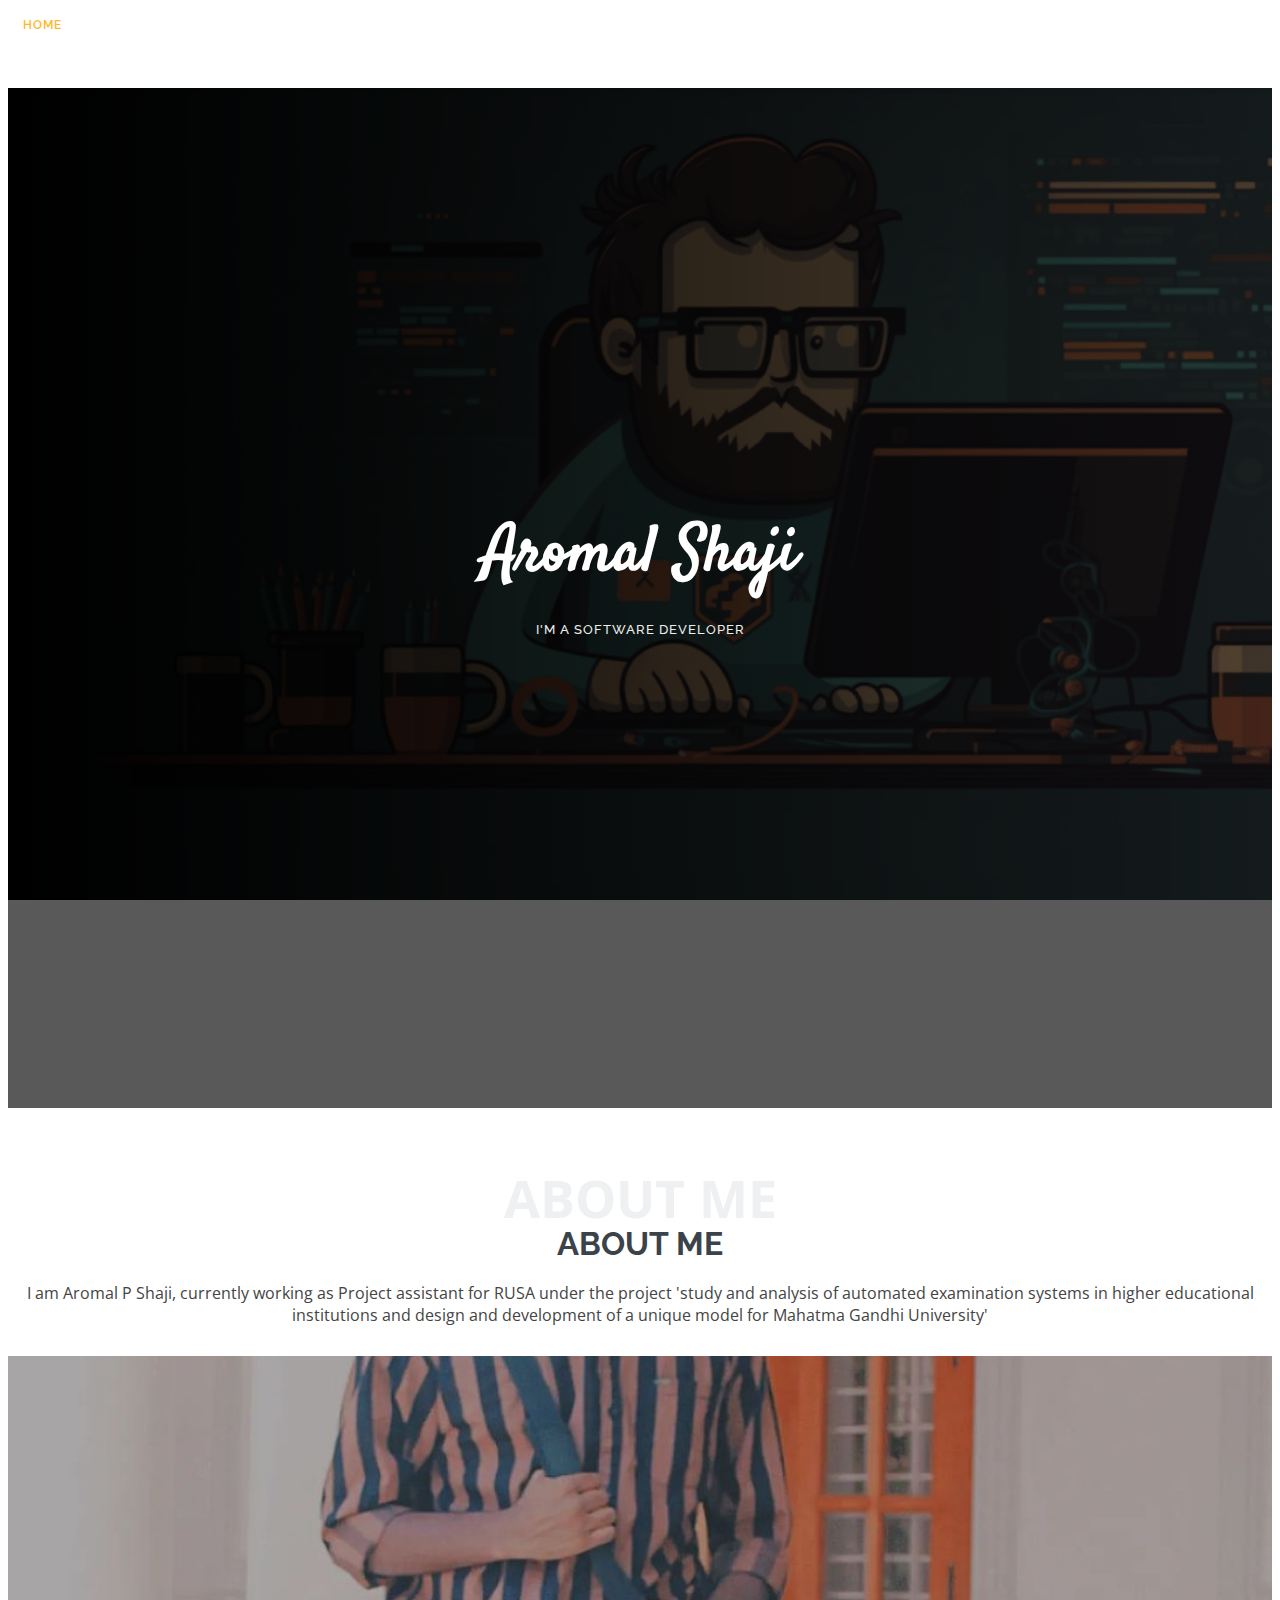
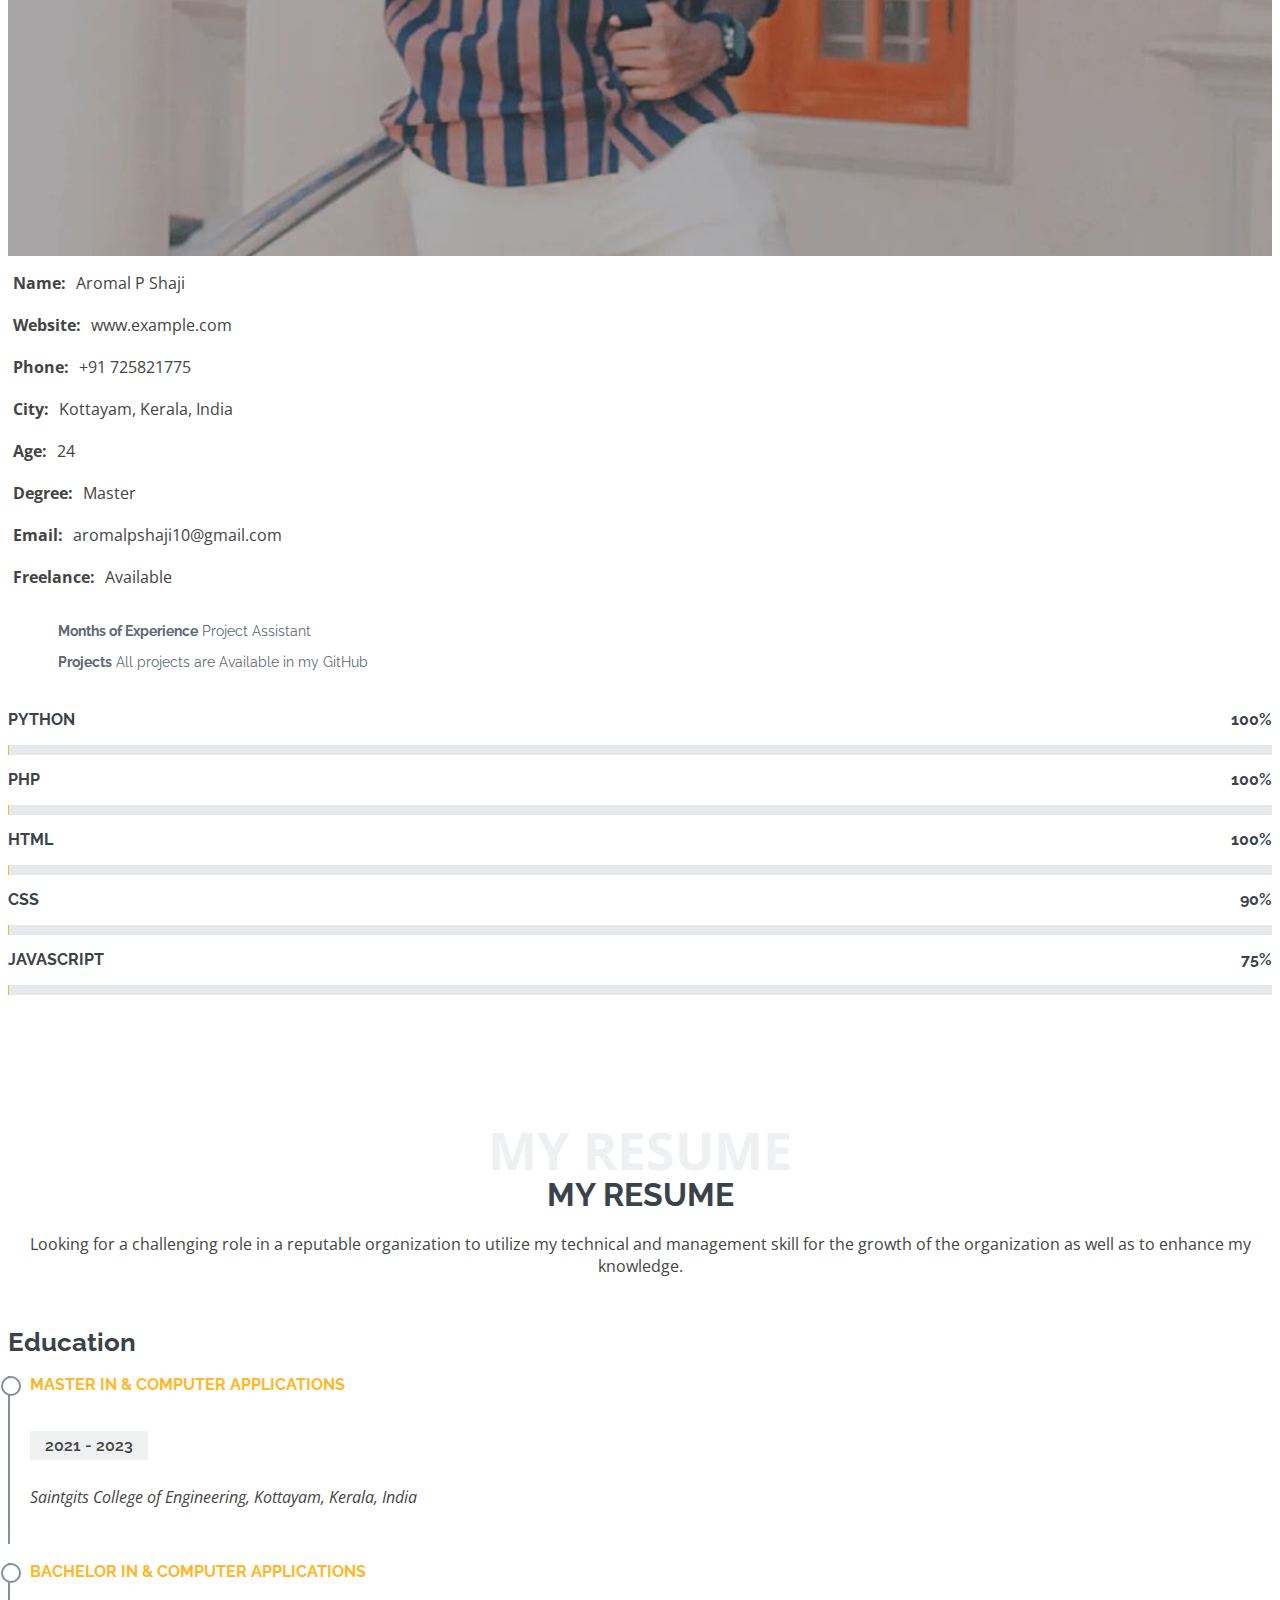
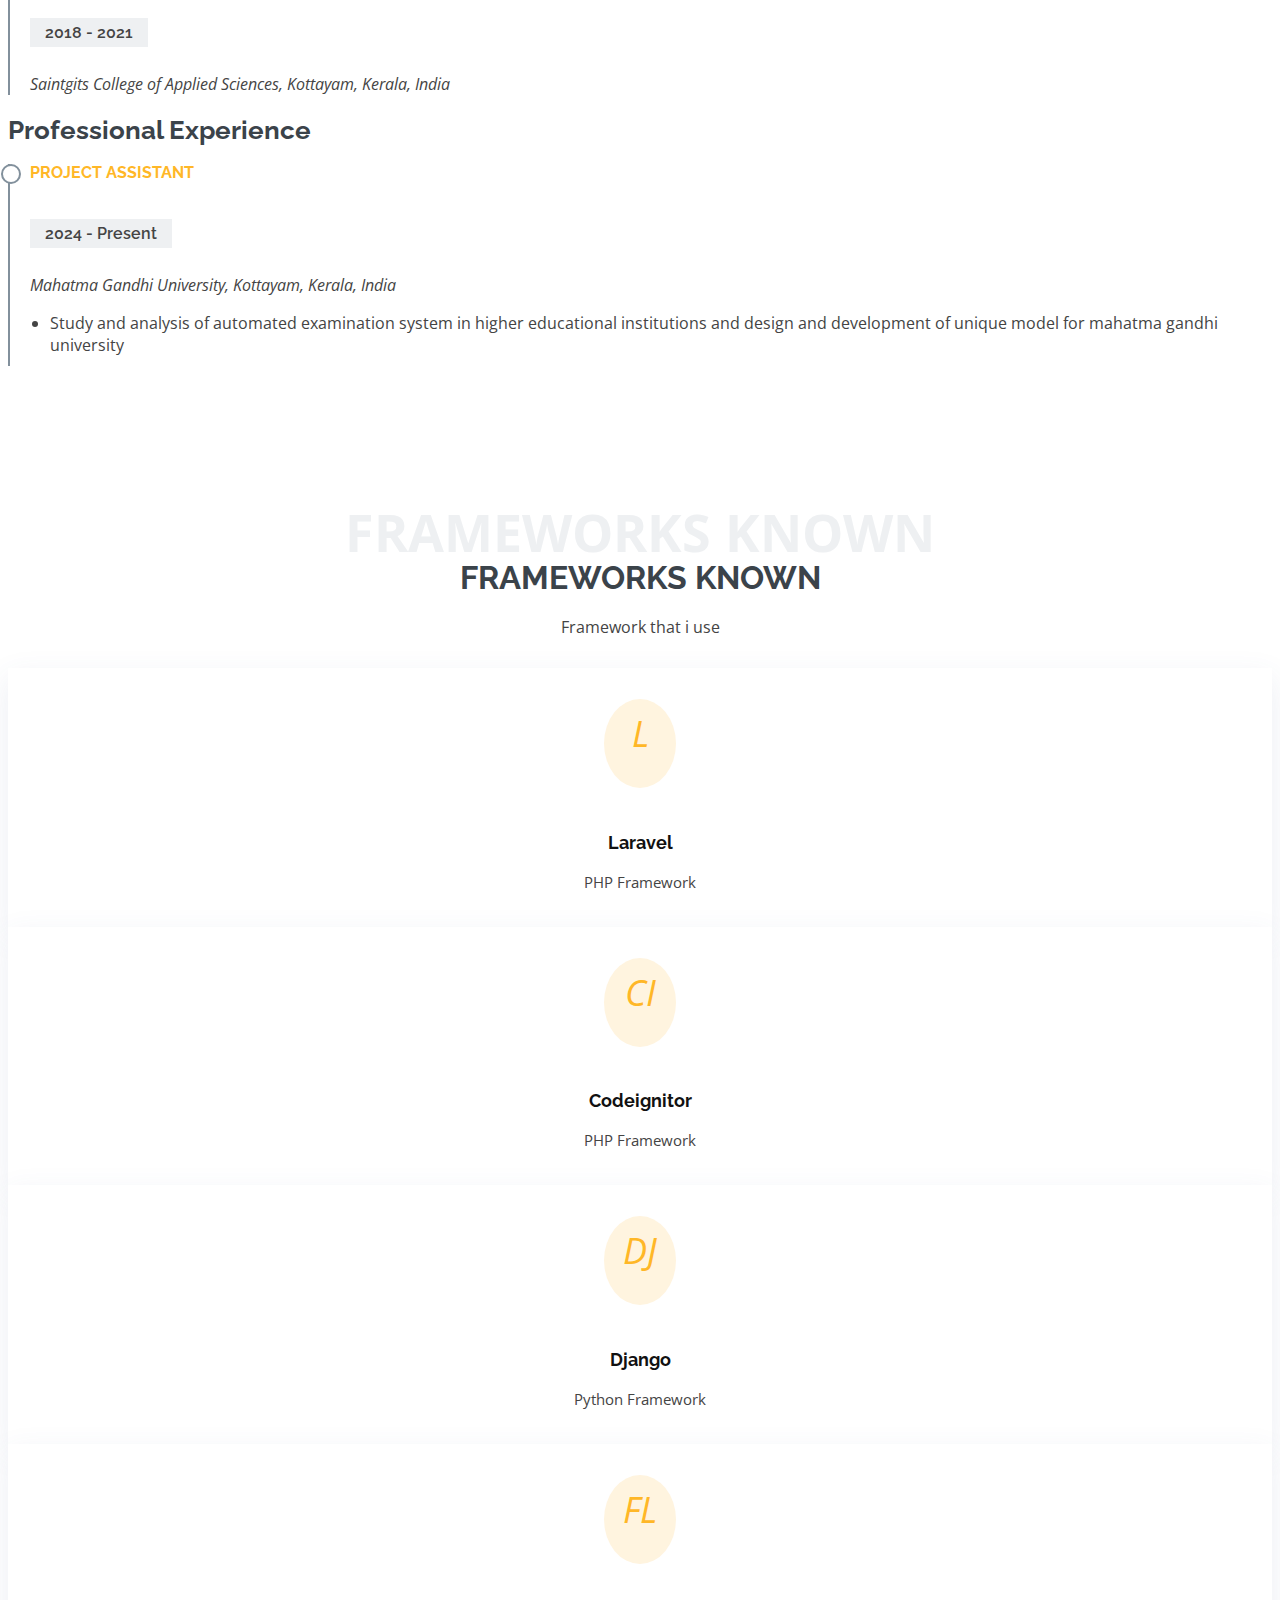
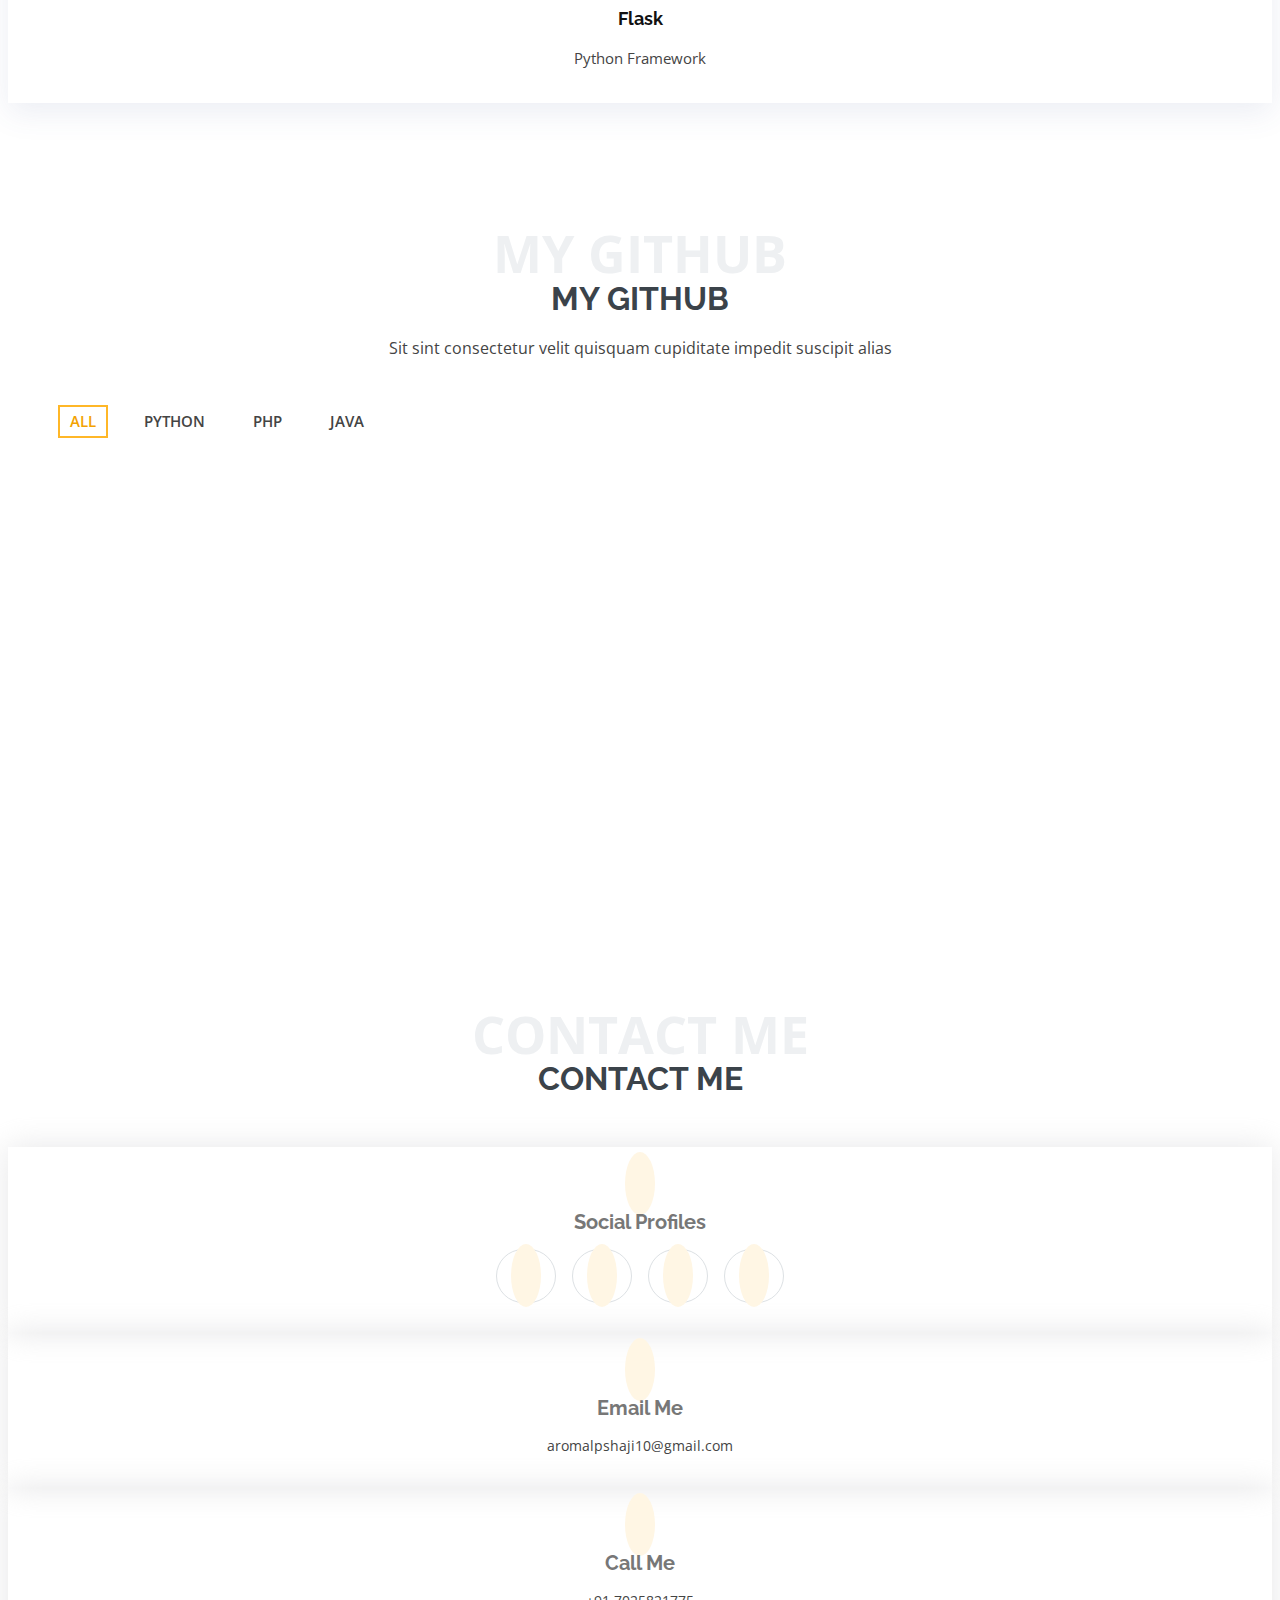
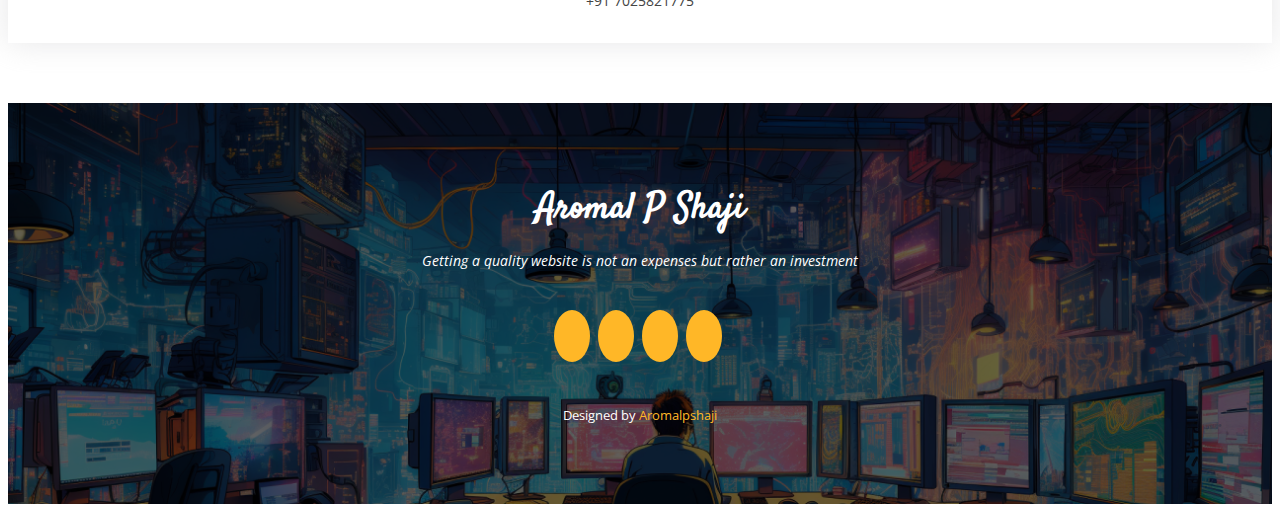
==== commit 0408713a: "6" ====
--- a/index.html
+++ b/index.html
@@ -5,7 +5,7 @@
   <meta charset="utf-8">
   <meta content="width=device-width, initial-scale=1.0" name="viewport">
 
-  <title>AROMAL PORTFOLIO</title>
+  <title>AROMAL SHAJI</title>
   <meta content="" name="description">
   <meta content="" name="keywords">
 
@@ -264,103 +264,85 @@
 
         <ul id="portfolio-flters" class="d-flex justify-content-center">
           <li data-filter="*" class="filter-active">All</li>
-          <li data-filter=".filter-app">App</li>
-          <li data-filter=".filter-card">Card</li>
-          <li data-filter=".filter-web">Web</li>
+          <li data-filter=".filter-python">Python</li>
+          <li data-filter=".filter-php">PHP</li>
+          <li data-filter=".filter-java">Java</li>
         </ul>
 
         <div class="row portfolio-container">
 
-          <div class="col-lg-4 col-md-6 portfolio-item filter-app">
-            <div class="portfolio-img"><img src="assets/img/portfolio/portfolio-1.jpg" class="img-fluid" alt=""></div>
-            <div class="portfolio-info">
-              <h4>App 1</h4>
-              <p>App</p>
-              <a href="assets/img/portfolio/portfolio-1.jpg" data-gallery="portfolioGallery" class="portfolio-lightbox preview-link" title="App 1"><i class="bx bx-plus"></i></a>
-              <a href="portfolio-details.html" class="details-link" title="More Details"><i class="bx bx-link"></i></a>
-            </div>
-          </div>
-
-          <div class="col-lg-4 col-md-6 portfolio-item filter-web">
-            <div class="portfolio-img"><img src="assets/img/portfolio/portfolio-2.jpg" class="img-fluid" alt=""></div>
-            <div class="portfolio-info">
-              <h4>Web 3</h4>
-              <p>Web</p>
-              <a href="assets/img/portfolio/portfolio-2.jpg" data-gallery="portfolioGallery" class="portfolio-lightbox preview-link" title="Web 3"><i class="bx bx-plus"></i></a>
-              <a href="portfolio-details.html" class="details-link" title="More Details"><i class="bx bx-link"></i></a>
-            </div>
-          </div>
-
-          <div class="col-lg-4 col-md-6 portfolio-item filter-app">
-            <div class="portfolio-img"><img src="assets/img/portfolio/portfolio-3.jpg" class="img-fluid" alt=""></div>
-            <div class="portfolio-info">
-              <h4>App 2</h4>
-              <p>App</p>
-              <a href="assets/img/portfolio/portfolio-3.jpg" data-gallery="portfolioGallery" class="portfolio-lightbox preview-link" title="App 2"><i class="bx bx-plus"></i></a>
-              <a href="portfolio-details.html" class="details-link" title="More Details"><i class="bx bx-link"></i></a>
-            </div>
-          </div>
-
-          <div class="col-lg-4 col-md-6 portfolio-item filter-card">
-            <div class="portfolio-img"><img src="assets/img/portfolio/portfolio-4.jpg" class="img-fluid" alt=""></div>
-            <div class="portfolio-info">
-              <h4>Card 2</h4>
-              <p>Card</p>
-              <a href="assets/img/portfolio/portfolio-4.jpg" data-gallery="portfolioGallery" class="portfolio-lightbox preview-link" title="Card 2"><i class="bx bx-plus"></i></a>
-              <a href="portfolio-details.html" class="details-link" title="More Details"><i class="bx bx-link"></i></a>
-            </div>
-          </div>
-
-          <div class="col-lg-4 col-md-6 portfolio-item filter-web">
-            <div class="portfolio-img"><img src="assets/img/portfolio/portfolio-5.jpg" class="img-fluid" alt=""></div>
-            <div class="portfolio-info">
-              <h4>Web 2</h4>
-              <p>Web</p>
-              <a href="assets/img/portfolio/portfolio-5.jpg" data-gallery="portfolioGallery" class="portfolio-lightbox preview-link" title="Web 2"><i class="bx bx-plus"></i></a>
-              <a href="portfolio-details.html" class="details-link" title="More Details"><i class="bx bx-link"></i></a>
-            </div>
-          </div>
-
-          <div class="col-lg-4 col-md-6 portfolio-item filter-app">
-            <div class="portfolio-img"><img src="assets/img/portfolio/portfolio-6.jpg" class="img-fluid" alt=""></div>
-            <div class="portfolio-info">
-              <h4>App 3</h4>
-              <p>App</p>
-              <a href="assets/img/portfolio/portfolio-6.jpg" data-gallery="portfolioGallery" class="portfolio-lightbox preview-link" title="App 3"><i class="bx bx-plus"></i></a>
-              <a href="portfolio-details.html" class="details-link" title="More Details"><i class="bx bx-link"></i></a>
-            </div>
-          </div>
-
-          <div class="col-lg-4 col-md-6 portfolio-item filter-card">
-            <div class="portfolio-img"><img src="assets/img/portfolio/portfolio-7.jpg" class="img-fluid" alt=""></div>
-            <div class="portfolio-info">
-              <h4>Card 1</h4>
-              <p>Card</p>
-              <a href="assets/img/portfolio/portfolio-7.jpg" data-gallery="portfolioGallery" class="portfolio-lightbox preview-link" title="Card 1"><i class="bx bx-plus"></i></a>
-              <a href="portfolio-details.html" class="details-link" title="More Details"><i class="bx bx-link"></i></a>
-            </div>
-          </div>
-
-          <div class="col-lg-4 col-md-6 portfolio-item filter-card">
-            <div class="portfolio-img"><img src="assets/img/portfolio/portfolio-8.jpg" class="img-fluid" alt=""></div>
-            <div class="portfolio-info">
-              <h4>Card 3</h4>
-              <p>Card</p>
-              <a href="assets/img/portfolio/portfolio-8.jpg" data-gallery="portfolioGallery" class="portfolio-lightbox preview-link" title="Card 3"><i class="bx bx-plus"></i></a>
-              <a href="portfolio-details.html" class="details-link" title="More Details"><i class="bx bx-link"></i></a>
-            </div>
-          </div>
-
-          <div class="col-lg-4 col-md-6 portfolio-item filter-web">
-            <div class="portfolio-img"><img src="assets/img/portfolio/portfolio-9.jpg" class="img-fluid" alt=""></div>
-            <div class="portfolio-info">
-              <h4>Web 3</h4>
-              <p>Web</p>
-              <a href="assets/img/portfolio/portfolio-9.jpg" data-gallery="portfolioGallery" class="portfolio-lightbox preview-link" title="Web 3"><i class="bx bx-plus"></i></a>
-              <a href="portfolio-details.html" class="details-link" title="More Details"><i class="bx bx-link"></i></a>
-            </div>
-          </div>
-
+          <div class="col-lg-4 col-md-6 portfolio-item filter-python">
+            <div class="portfolio-img"><img src="assets/img/portfolio/portfolio-1.png" class="img-fluid" alt=""></div>
+            <div class="portfolio-info">
+              <h4>Google Transilator</h4>
+              <p>Python</p>
+              <a href="https://github.com/AromalShaji/GoogleTransilatior" class="details-link" title="More Details"><i class="bx bx-link"></i></a>
+            </div>
+          </div>
+
+          <div class="col-lg-4 col-md-6 portfolio-item filter-python">
+            <div class="portfolio-img"><img src="assets/img/portfolio/portfolio-2.png" class="img-fluid" alt=""></div>
+            <div class="portfolio-info">
+              <h4>Image Mosaicking</h4>
+              <p>Python</p>
+              <a href="https://github.com/AromalShaji/ImageMosaicking" class="details-link" title="More Details"><i class="bx bx-link"></i></a>
+            </div>
+          </div>
+
+          <div class="col-lg-4 col-md-6 portfolio-item filter-python">
+            <div class="portfolio-img"><img src="assets/img/portfolio/portfolio-3.png" class="img-fluid" alt=""></div>
+            <div class="portfolio-info">
+              <h4>Sea route optimizer</h4>
+              <p>Python</p>
+              <a href="https://github.com/AromalShaji/Sea-route-optimizer" class="details-link" title="More Details"><i class="bx bx-link"></i></a>
+            </div>
+          </div>
+
+          <div class="col-lg-4 col-md-6 portfolio-item filter-python">
+            <div class="portfolio-img"><img src="assets/img/portfolio/portfolio-4.png" class="img-fluid" alt=""></div>
+            <div class="portfolio-info">
+              <h4>Bingo Game</h4>
+              <p>Python</p>
+              <a href="https://github.com/AromalShaji/PythonBingo" class="details-link" title="More Details"><i class="bx bx-link"></i></a>
+            </div>
+          </div>
+
+          <div class="col-lg-4 col-md-6 portfolio-item filter-python">
+            <div class="portfolio-img"><img src="assets/img/portfolio/portfolio-5.png" class="img-fluid" alt=""></div>
+            <div class="portfolio-info">
+              <h4>Garbage Management System</h4>
+              <p>Python</p>
+              <a href="https://github.com/AromalShaji/GarbageManagementSystem-DjangoSqlite" class="details-link" title="More Details"><i class="bx bx-link"></i></a>
+            </div>
+          </div>
+
+          <div class="col-lg-4 col-md-6 portfolio-item filter-python">
+            <div class="portfolio-img"><img src="assets/img/portfolio/portfolio-6.png" class="img-fluid" alt=""></div>
+            <div class="portfolio-info">
+              <h4>Turf Booking System</h4>
+              <p>Python</p>
+              <a href="https://github.com/AromalShaji/Turf-Booking-System-django-" class="details-link" title="More Details"><i class="bx bx-link"></i></a>
+            </div>
+          </div>
+
+          <div class="col-lg-4 col-md-6 portfolio-item filter-java">
+            <div class="portfolio-img"><img src="assets/img/portfolio/portfolio-7.png" class="img-fluid" alt=""></div>
+            <div class="portfolio-info">
+              <h4>Event Management Sytem</h4>
+              <p>Java</p>
+              <a href="https://github.com/AromalShaji/Event-Management-Project-Servlet" class="details-link" title="More Details"><i class="bx bx-link"></i></a>
+            </div>
+          </div>
+
+          <div class="col-lg-4 col-md-6 portfolio-item filter-php">
+            <div class="portfolio-img"><img src="assets/img/portfolio/portfolio-8.png" class="img-fluid" alt=""></div>
+            <div class="portfolio-info">
+              <h4>Laravel Sanctum API</h4>
+              <p>PHP</p>
+              <a href="https://github.com/AromalShaji/laravel-sanctum-api" class="details-link" title="More Details"><i class="bx bx-link"></i></a>
+            </div>
+          </div>
+        
         </div>
 
       </div>
@@ -374,67 +356,44 @@
         <div class="section-title">
           <span>Contact Me</span>
           <h2>Contact Me</h2>
-          <p>Sit sint consectetur velit quisquam cupiditate impedit suscipit alias</p>
         </div>
 
         <div class="row">
 
-          <div class="col-lg-6">
+          <div class="col-lg-12">
 
             <div class="row">
-              <div class="col-md-12">
+              <div class="col-lg-12">
                 <div class="info-box">
                   <i class="bx bx-share-alt"></i>
                   <h3>Social Profiles</h3>
                   <div class="social-links">
-                    <a href="#" class="facebook"><i class="bx bxl-facebook"></i></a>
-                    <a href="#" class="instagram"><i class="bx bxl-instagram"></i></a>
-                    <a href="#" class="google-plus"><i class="bx bxl-github"></i></a>
-                    <a href="#" class="linkedin"><i class="bx bxl-linkedin"></i></a>
+                    <a href="https://www.youtube.com/@aps9730" class="youtube"><i class="bx bxl-youtube"></i></a>
+                    <a href="https://www.instagram.com/aromallps" class="instagram"><i class="bx bxl-instagram"></i></a>
+                    <a href="https://github.com/AromalShaji" class="google-plus"><i class="bx bxl-github"></i></a>
+                    <a href="https://www.linkedin.com/in/aromal-p-shaji-887123226" class="linkedin"><i class="bx bxl-linkedin"></i></a>
                   </div>
                 </div>
               </div>
-              <div class="col-md-6">
-                <div class="info-box mt-4">
-                  <i class="bx bx-envelope"></i>
-                  <h3>Email Me</h3>
-                  <p>aromalpshaji10@gmail.com</p>
-                </div>
-              </div>
-              <div class="col-md-6">
-                <div class="info-box mt-4">
-                  <i class="bx bx-phone-call"></i>
-                  <h3>Call Me</h3>
-                  <p>+91 7025821775</p>
-                </div>
-              </div>
-            </div>
-
-          </div>
-
-          <div class="col-lg-6">
-            <form action="forms/contact.php" method="post" role="form" class="php-email-form">
               <div class="row">
-                <div class="col-md-6 form-group">
-                  <input type="text" name="name" class="form-control" id="name" placeholder="Your Name" required>
-                </div>
-                <div class="col-md-6 form-group mt-3 mt-md-0">
-                  <input type="email" class="form-control" name="email" id="email" placeholder="Your Email" required>
-                </div>
-              </div>
-              <div class="form-group mt-3">
-                <input type="text" class="form-control" name="subject" id="subject" placeholder="Subject" required>
-              </div>
-              <div class="form-group mt-3">
-                <textarea class="form-control" name="message" rows="6" placeholder="Message" required></textarea>
-              </div>
-              <div class="my-3">
-                <div class="loading">Loading</div>
-                <div class="error-message"></div>
-                <div class="sent-message">Your message has been sent. Thank you!</div>
-              </div>
-              <div class="text-center"><button type="submit">Send Message</button></div>
-            </form>
+                <div class="col-lg-6">
+                  <div class="info-box mt-4">
+                    <i class="bx bx-envelope"></i>
+                    <h3>Email Me</h3>
+                    <p>aromalpshaji10@gmail.com</p>
+                  </div>
+                </div>
+                <div class="col-lg-6">
+                  <div class="info-box mt-4">
+                    <i class="bx bx-phone-call"></i>
+                    <h3>Call Me</h3>
+                    <p>+91 7025821775</p>
+                  </div>
+                </div>
+              </div>
+              
+            </div>
+
           </div>
 
         </div>
@@ -450,10 +409,10 @@
       <h3>Aromal P Shaji</h3>
       <p>Getting a quality website is not an expenses but rather an investment</p>
       <div class="social-links">
-        <a href="#" class="facebook"><i class="bx bxl-facebook"></i></a>
-        <a href="#" class="instagram"><i class="bx bxl-instagram"></i></a>
-        <a href="#" class="google-plus"><i class="bx bxl-github"></i></a>
-        <a href="#" class="linkedin"><i class="bx bxl-linkedin"></i></a>
+        <a href="https://www.youtube.com/@aps9730" class="youtube"><i class="bx bxl-youtube"></i></a>
+        <a href="https://www.instagram.com/aromallps" class="instagram"><i class="bx bxl-instagram"></i></a>
+        <a href="https://github.com/AromalShaji" class="google-plus"><i class="bx bxl-github"></i></a>
+        <a href="https://www.linkedin.com/in/aromal-p-shaji-887123226" class="linkedin"><i class="bx bxl-linkedin"></i></a>
       </div>
       <div class="copyright">
       </div>
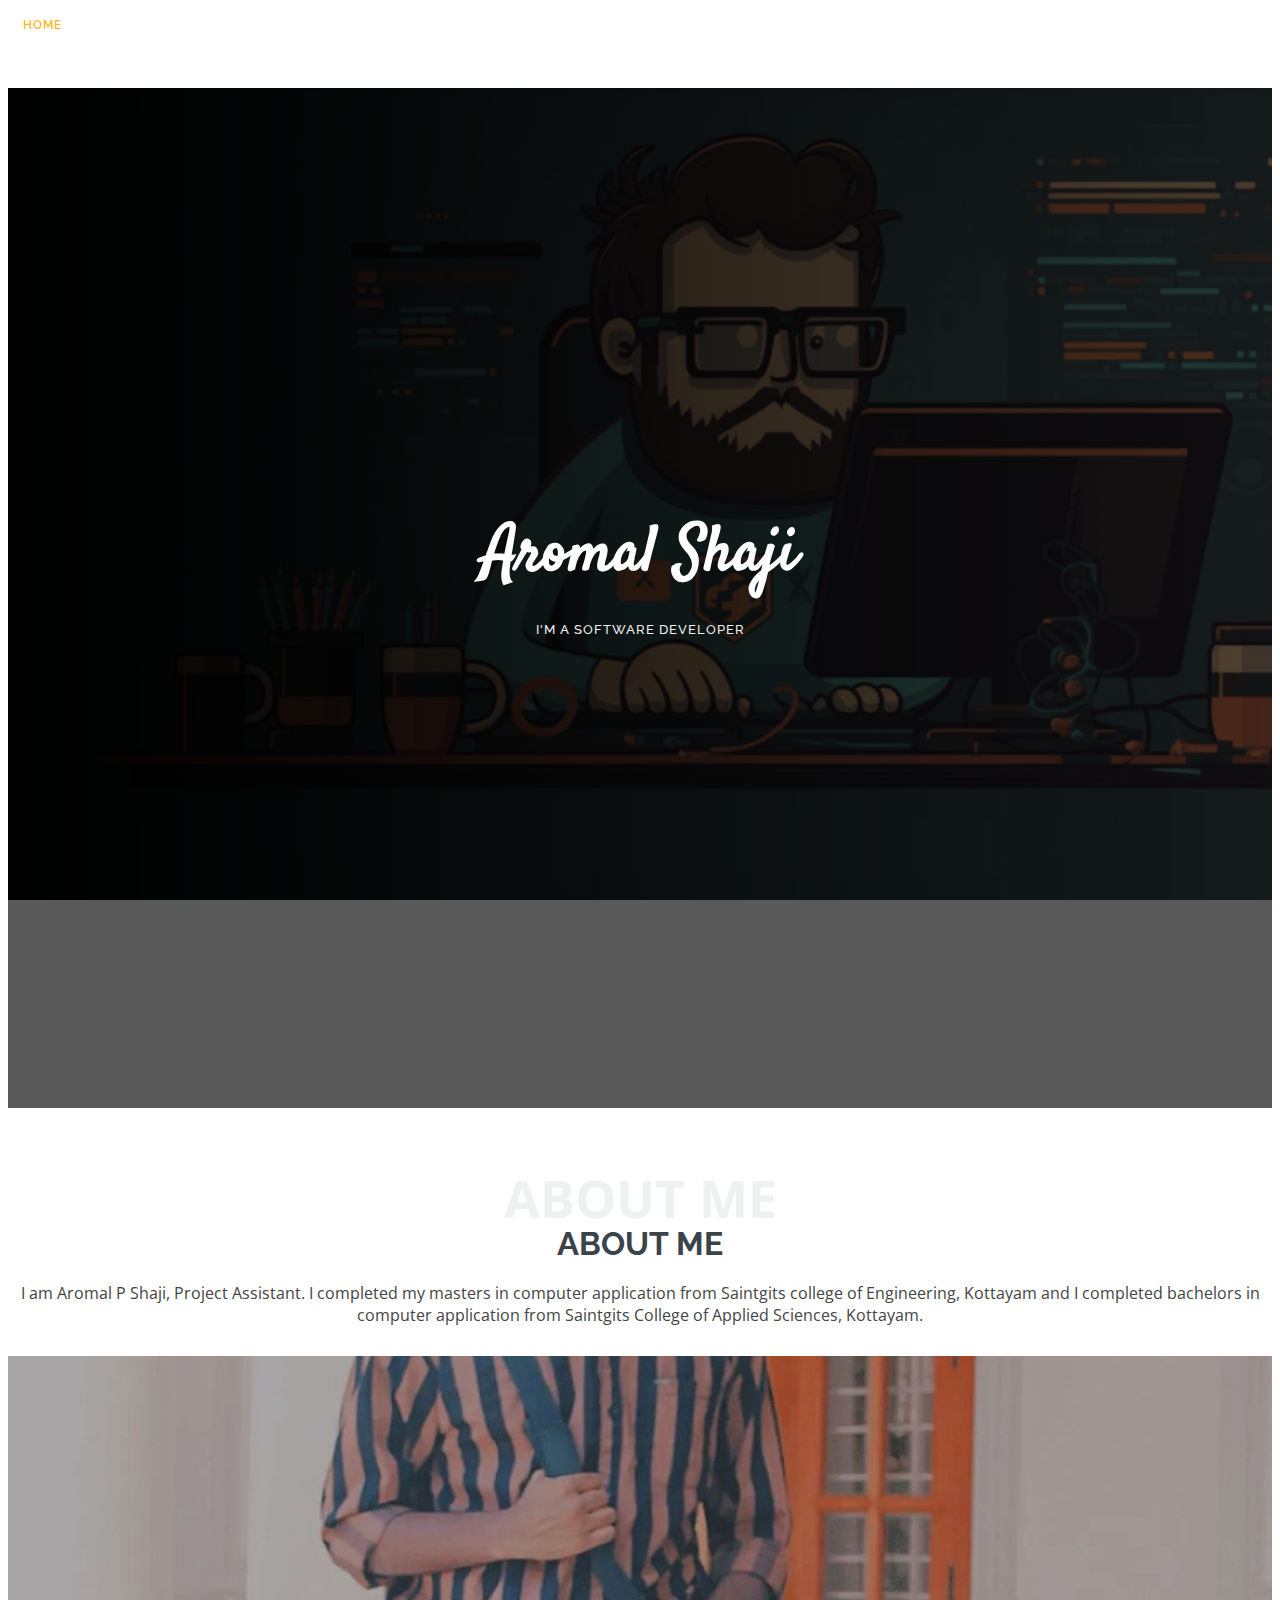
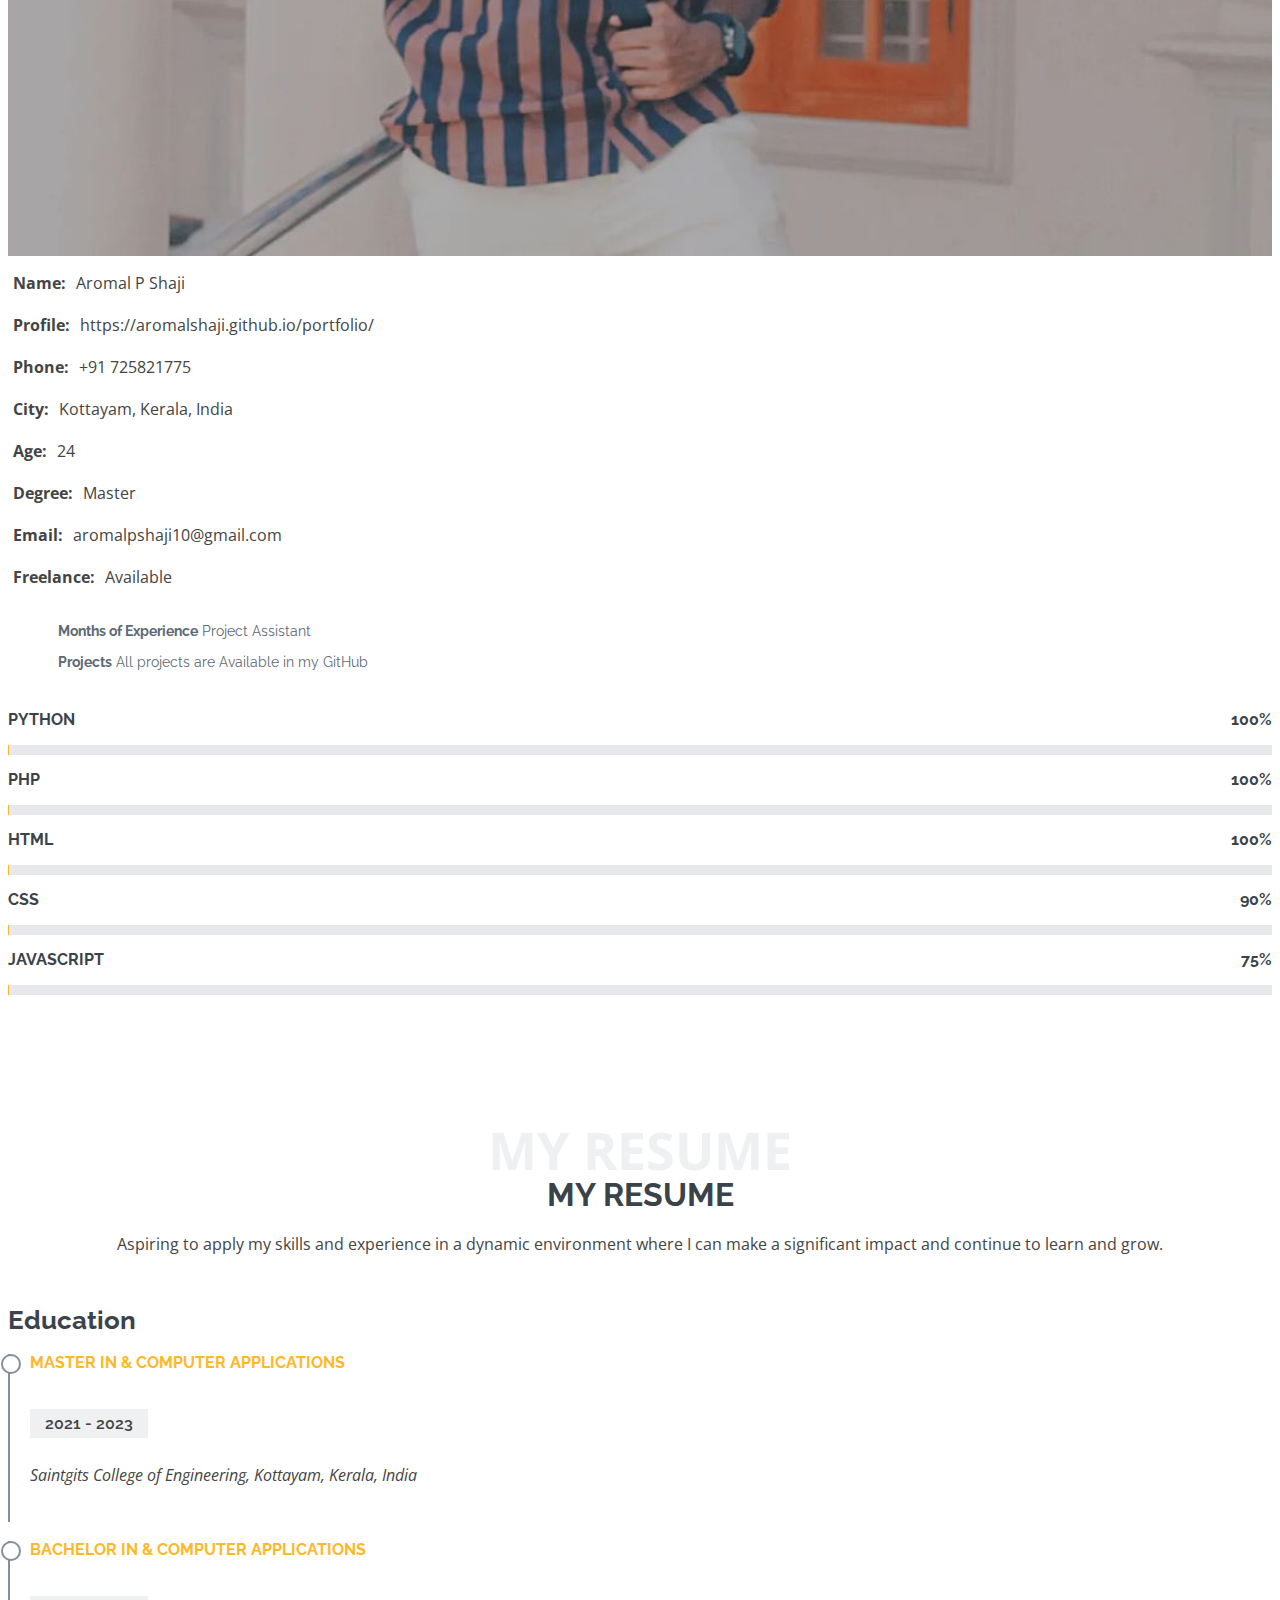
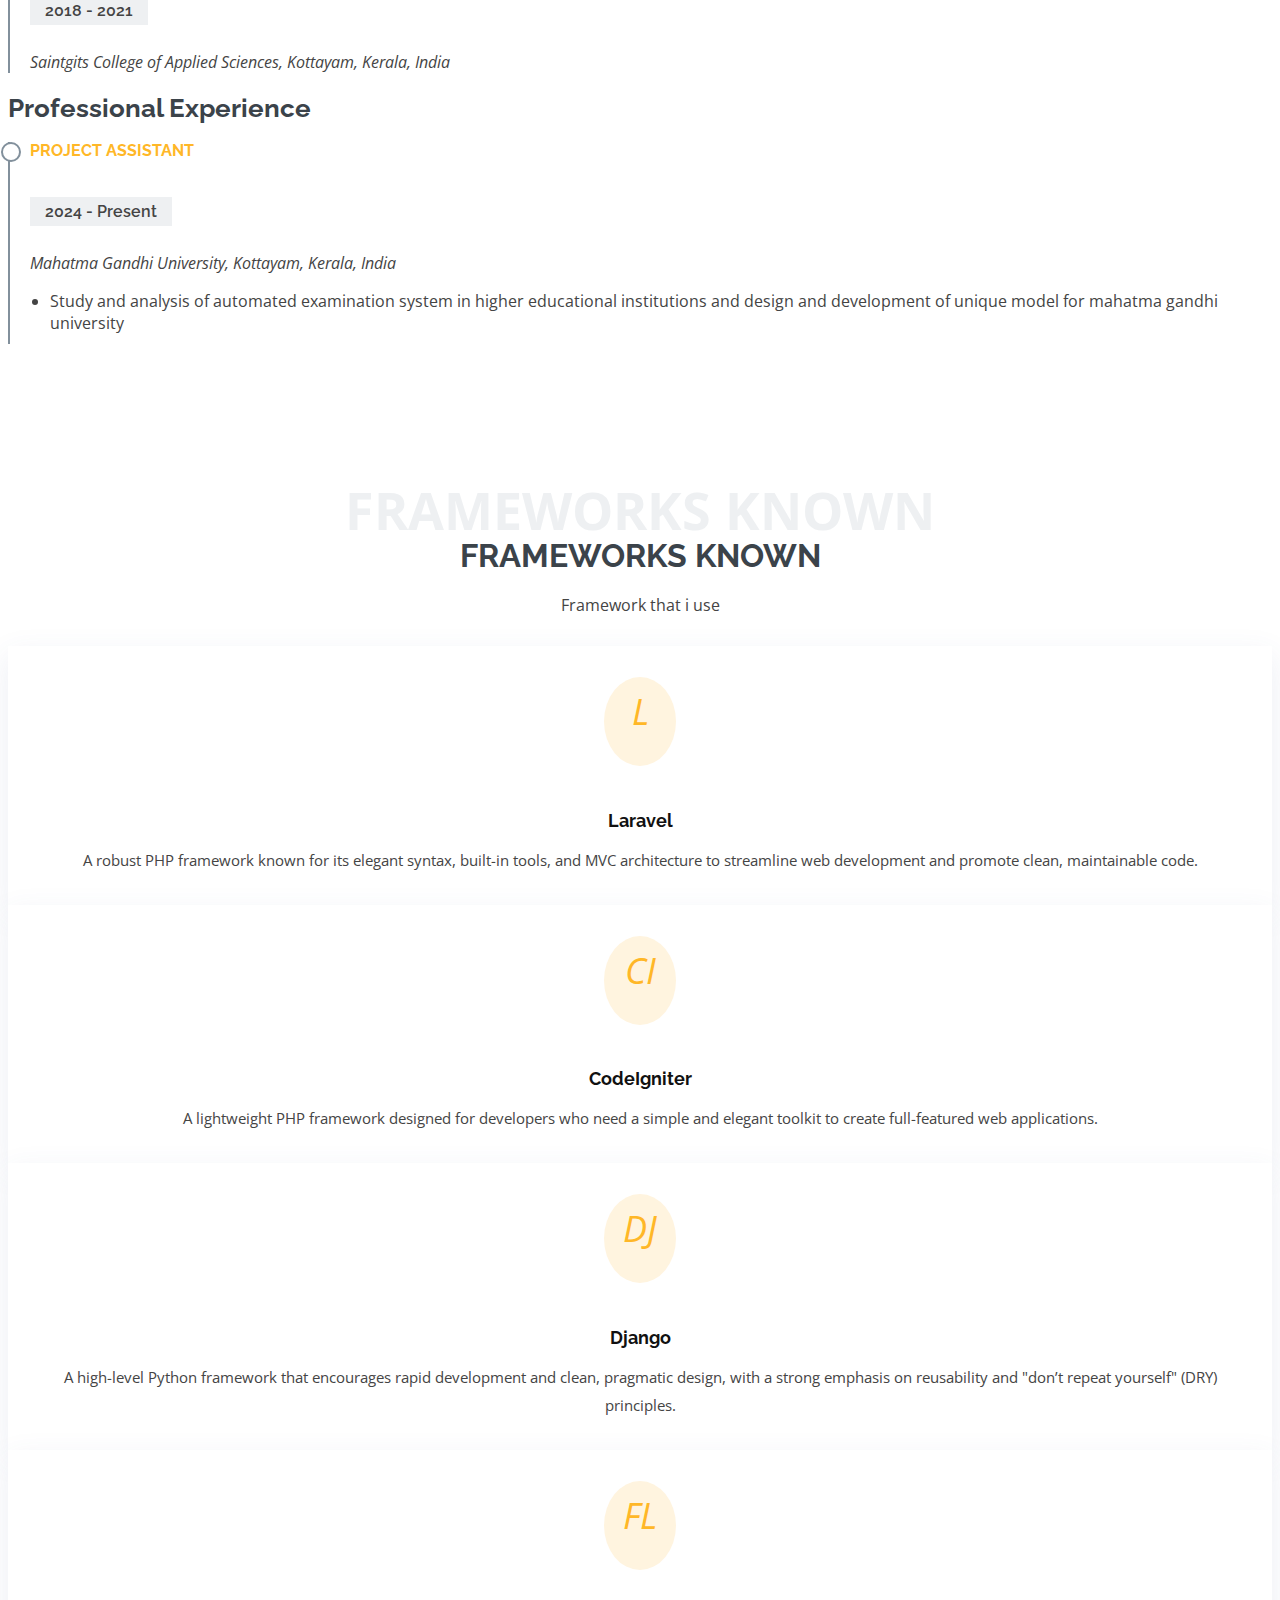
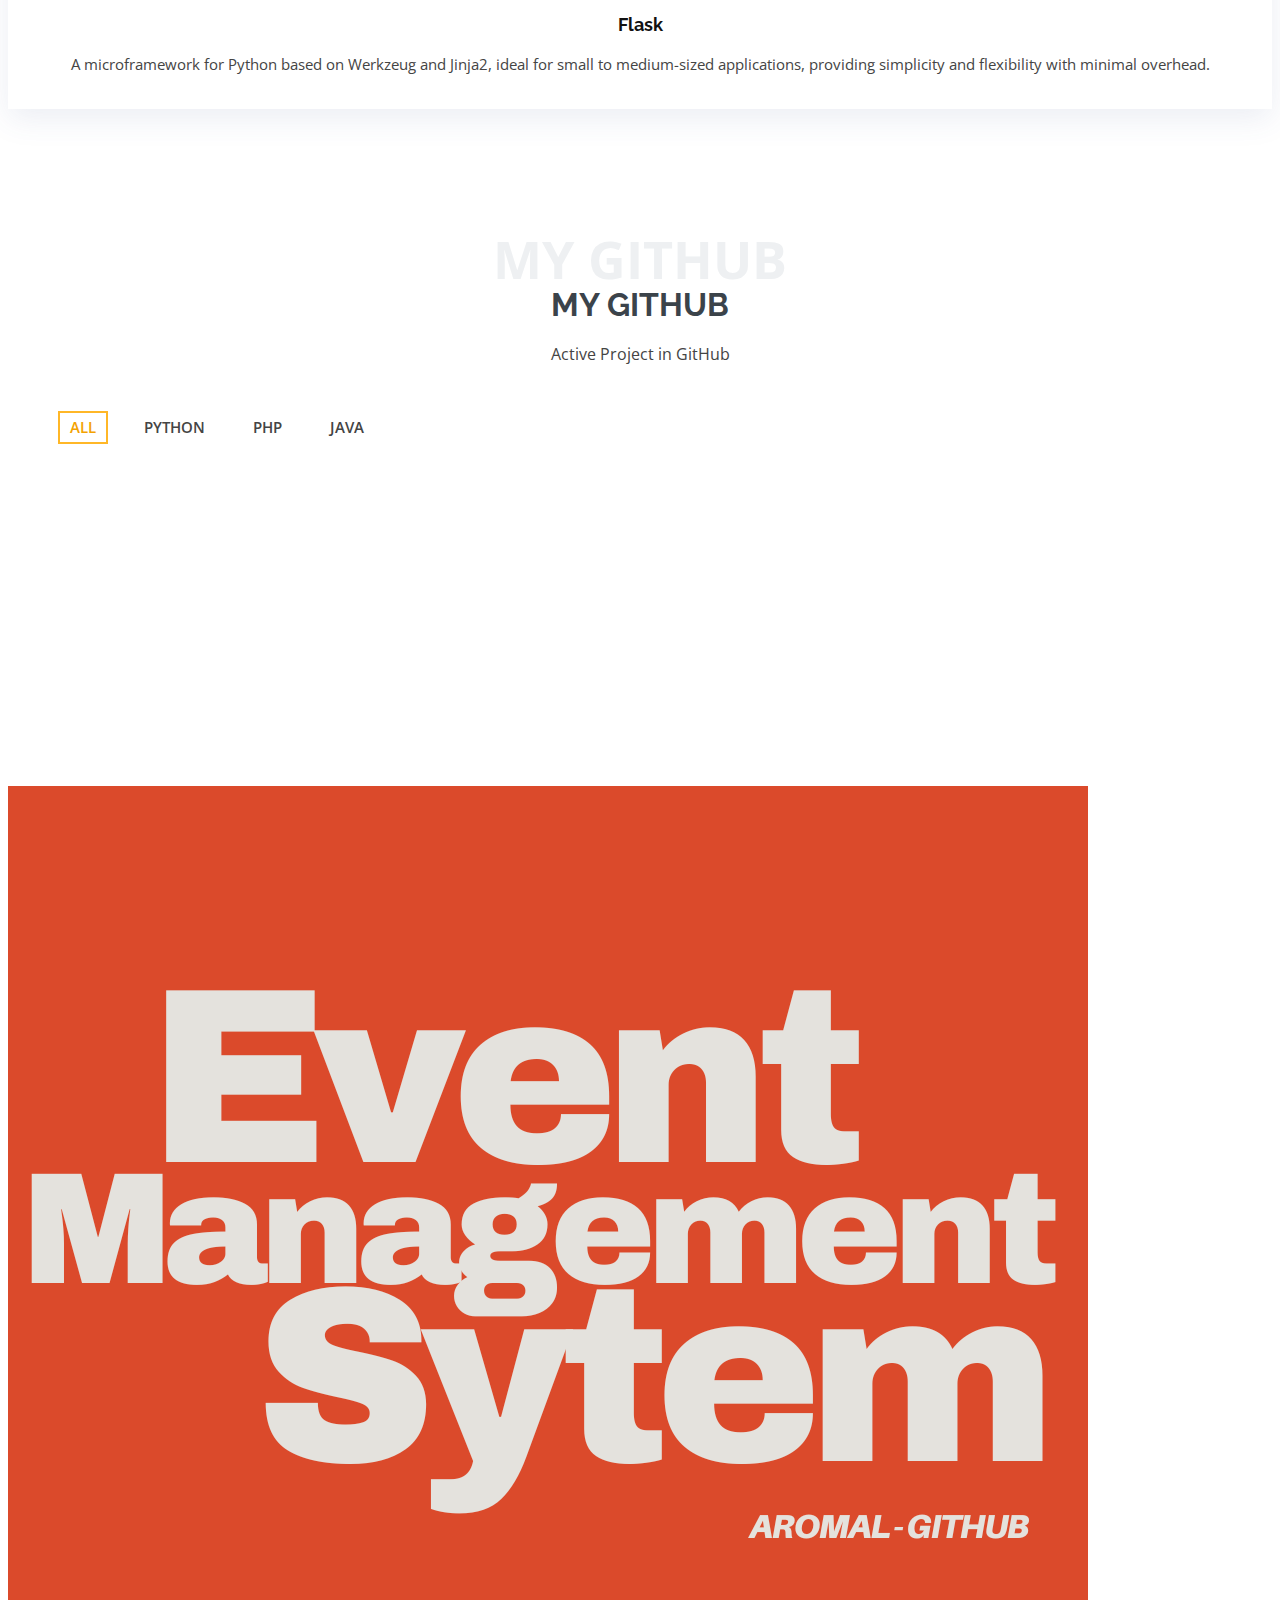
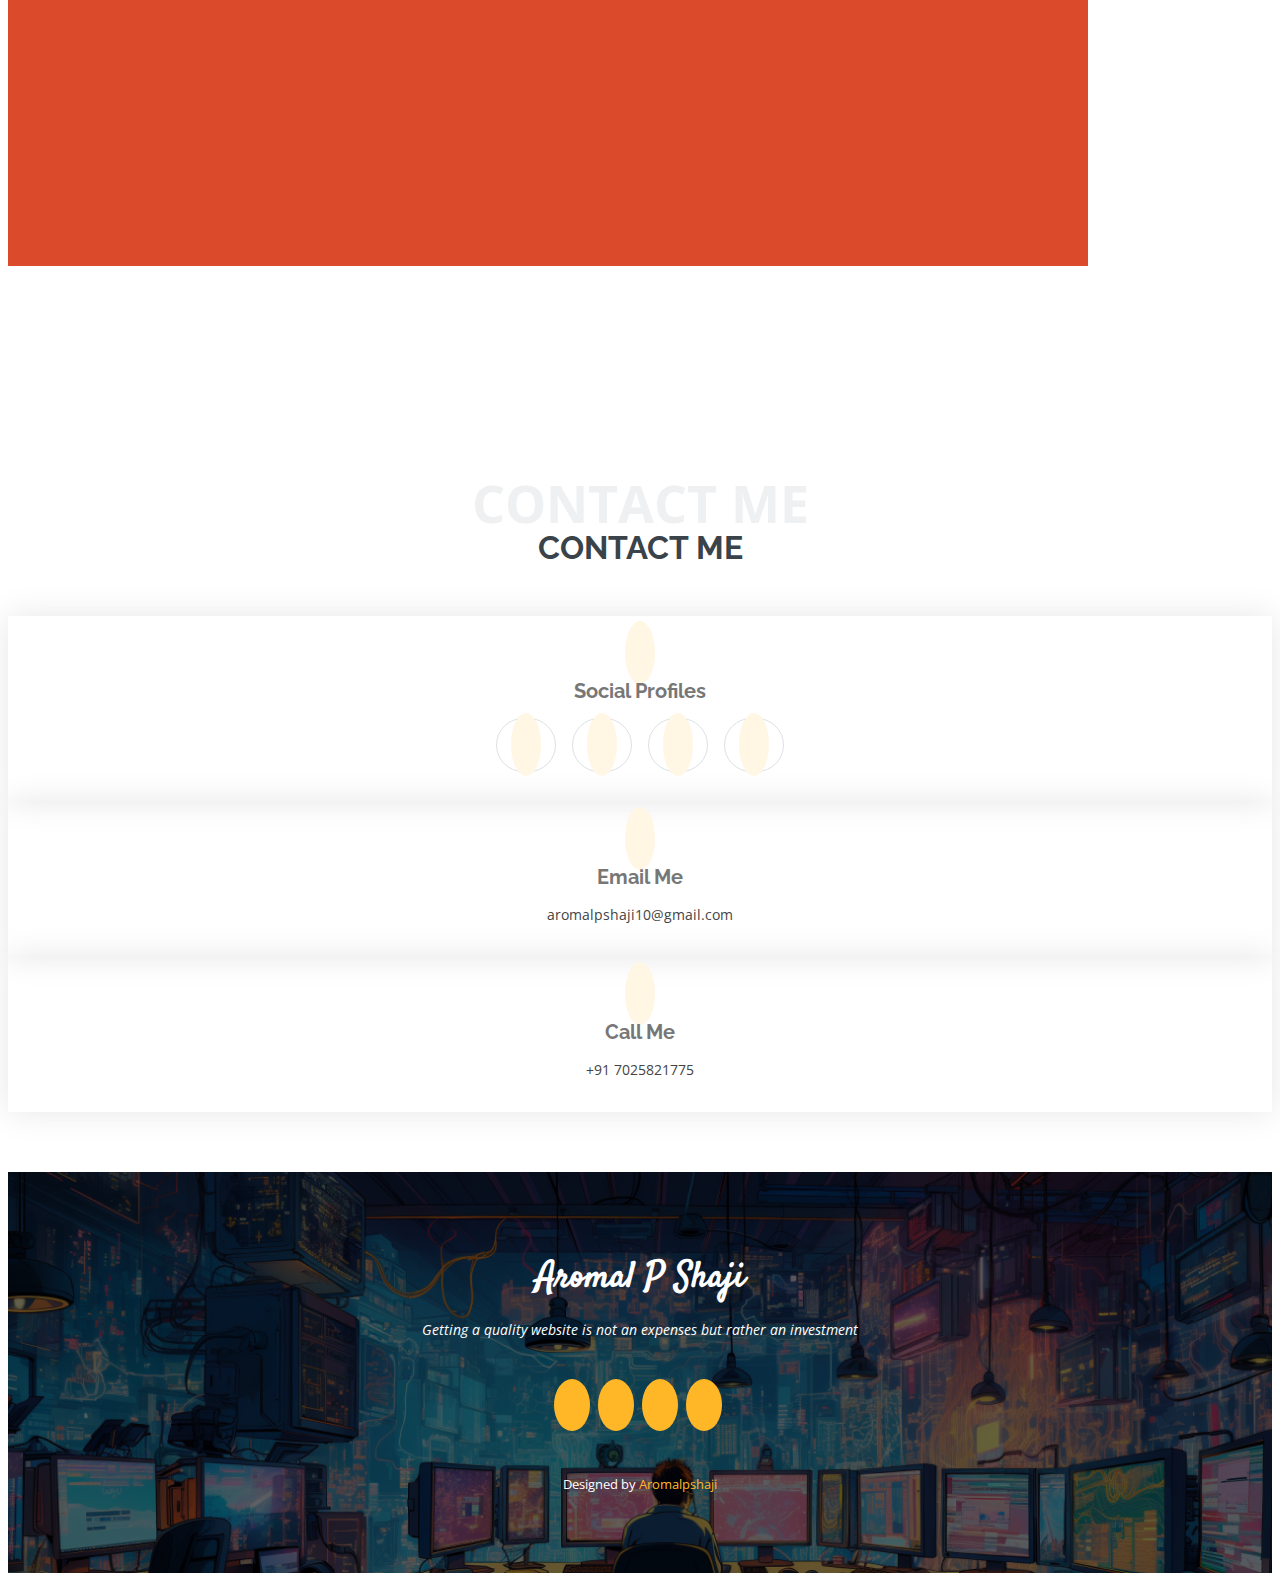
==== commit cc3800d0: "Update index.html" ====
--- a/index.html
+++ b/index.html
@@ -71,7 +71,7 @@
         <div class="section-title">
           <span>About Me</span>
           <h2>About Me</h2>
-          <p>I am Aromal P Shaji, currently working as  Project assistant for RUSA under the project 'study and analysis of automated examination systems in higher educational institutions and design and development of a unique model for Mahatma Gandhi University'</p>
+          <p>I am Aromal P Shaji, Project Assistant. I completed my masters in computer application from Saintgits college of Engineering, Kottayam and I completed bachelors in computer application from Saintgits College of Applied Sciences, Kottayam.</p>
         </div>
 
         <div class="row">
@@ -82,7 +82,7 @@
                 <div class="col-lg-6">
                   <ul>
                     <li><i class="bi bi-chevron-right"></i> <strong>Name:</strong> <span>Aromal P Shaji</span></li>
-                    <li><i class="bi bi-chevron-right"></i> <strong>Website:</strong> <span>www.example.com</span></li>
+                    <li><i class="bi bi-chevron-right"></i> <strong>Profile:</strong> <span>https://aromalshaji.github.io/portfolio/</span></li>
                     <li><i class="bi bi-chevron-right"></i> <strong>Phone:</strong> <span>+91 725821775</span></li>
                     <li><i class="bi bi-chevron-right"></i> <strong>City:</strong> <span>Kottayam, Kerala, India</span></li>
                   </ul>
@@ -99,7 +99,7 @@
               <div class="row mt-n4">
                 <div class="col-md-6 mt-5 d-md-flex align-items-md-stretch">
                   <div class="count-box">
-                    <i class="bi bi-clock" style="color: #2cbdee;"></i>
+                    <i class="bi bi-clock" style="color: #0283ae;"></i>
                     <span data-purecounter-start="0" data-purecounter-end="7" data-purecounter-duration="1" class="purecounter"></span>
                     <p><strong>Months of Experience</strong> Project Assistant</p>
                   </div>
@@ -107,7 +107,7 @@
 
                 <div class="col-md-6 mt-5 d-md-flex align-items-md-stretch">
                   <div class="count-box">
-                    <i class="bi bi-journal-richtextr" style="color: #8a1ac2;"></i>
+                    <i class="bi bi-bookmark-check" style="color: #8a1ac2;"></i>
                     <span data-purecounter-start="0" data-purecounter-end="14" data-purecounter-duration="1" class="purecounter"></span>
                     <p><strong>Projects</strong> All projects are Available in my GitHub</p>
                   </div>
@@ -164,10 +164,7 @@
         <div class="section-title">
           <span>My Resume</span>
           <h2>My Resume</h2>
-          <p>Looking for a challenging role in a reputable organization to utilize my
-            technical and management skill for the growth of the organization as well
-            as to enhance my knowledge.
-            </p>
+          <p>Aspiring to apply my skills and experience in a dynamic environment where I can make a significant impact and continue to learn and grow.</p>
         </div>
 
         <div class="row">
@@ -219,35 +216,35 @@
             <div class="icon-box">
               <div class="icon"><i class="bx bxl-laravel">L</i></div>
               <h4 class="title"><a href="">Laravel</a></h4>
-              <p class="description">PHP Framework</p>
-            </div>
-          </div>
-
+              <p class="description">A robust PHP framework known for its elegant syntax, built-in tools, and MVC architecture to streamline web development and promote clean, maintainable code.</p>
+            </div>
+          </div>
+        
           <div class="col-md-6 col-lg-3 d-flex align-items-stretch mb-5 mb-lg-0">
             <div class="icon-box">
               <div class="icon"><i class="bx bx-">CI</i></div>
-              <h4 class="title"><a href="">Codeignitor</a></h4>
-              <p class="description">PHP Framework</p>
-            </div>
-          </div>
-
+              <h4 class="title"><a href="">CodeIgniter</a></h4>
+              <p class="description">A lightweight PHP framework designed for developers who need a simple and elegant toolkit to create full-featured web applications.</p>
+            </div>
+          </div>
+        
           <div class="col-md-6 col-lg-3 d-flex align-items-stretch mb-5 mb-lg-0">
             <div class="icon-box">
               <div class="icon"><i class="bx bx-">DJ</i></div>
               <h4 class="title"><a href="">Django</a></h4>
-              <p class="description">Python Framework</p>
-            </div>
-          </div>
-
+              <p class="description">A high-level Python framework that encourages rapid development and clean, pragmatic design, with a strong emphasis on reusability and "don’t repeat yourself" (DRY) principles.</p>
+            </div>
+          </div>
+        
           <div class="col-md-6 col-lg-3 d-flex align-items-stretch mb-5 mb-lg-0">
             <div class="icon-box">
               <div class="icon"><i class="bx bx-">FL</i></div>
               <h4 class="title"><a href="">Flask</a></h4>
-              <p class="description">Python Framework</p>
-            </div>
-          </div>
-
-        </div>
+              <p class="description">A microframework for Python based on Werkzeug and Jinja2, ideal for small to medium-sized applications, providing simplicity and flexibility with minimal overhead.</p>
+            </div>
+          </div>
+        </div>
+        
 
       </div>
     </section><!-- End My Services Section -->
@@ -259,7 +256,7 @@
         <div class="section-title">
           <span>My Github</span>
           <h2>My Github</h2>
-          <p>Sit sint consectetur velit quisquam cupiditate impedit suscipit alias</p>
+          <p>Active Project in GitHub</p>
         </div>
 
         <ul id="portfolio-flters" class="d-flex justify-content-center">
@@ -375,6 +372,7 @@
                   </div>
                 </div>
               </div>
+            </div>
               <div class="row">
                 <div class="col-lg-6">
                   <div class="info-box mt-4">
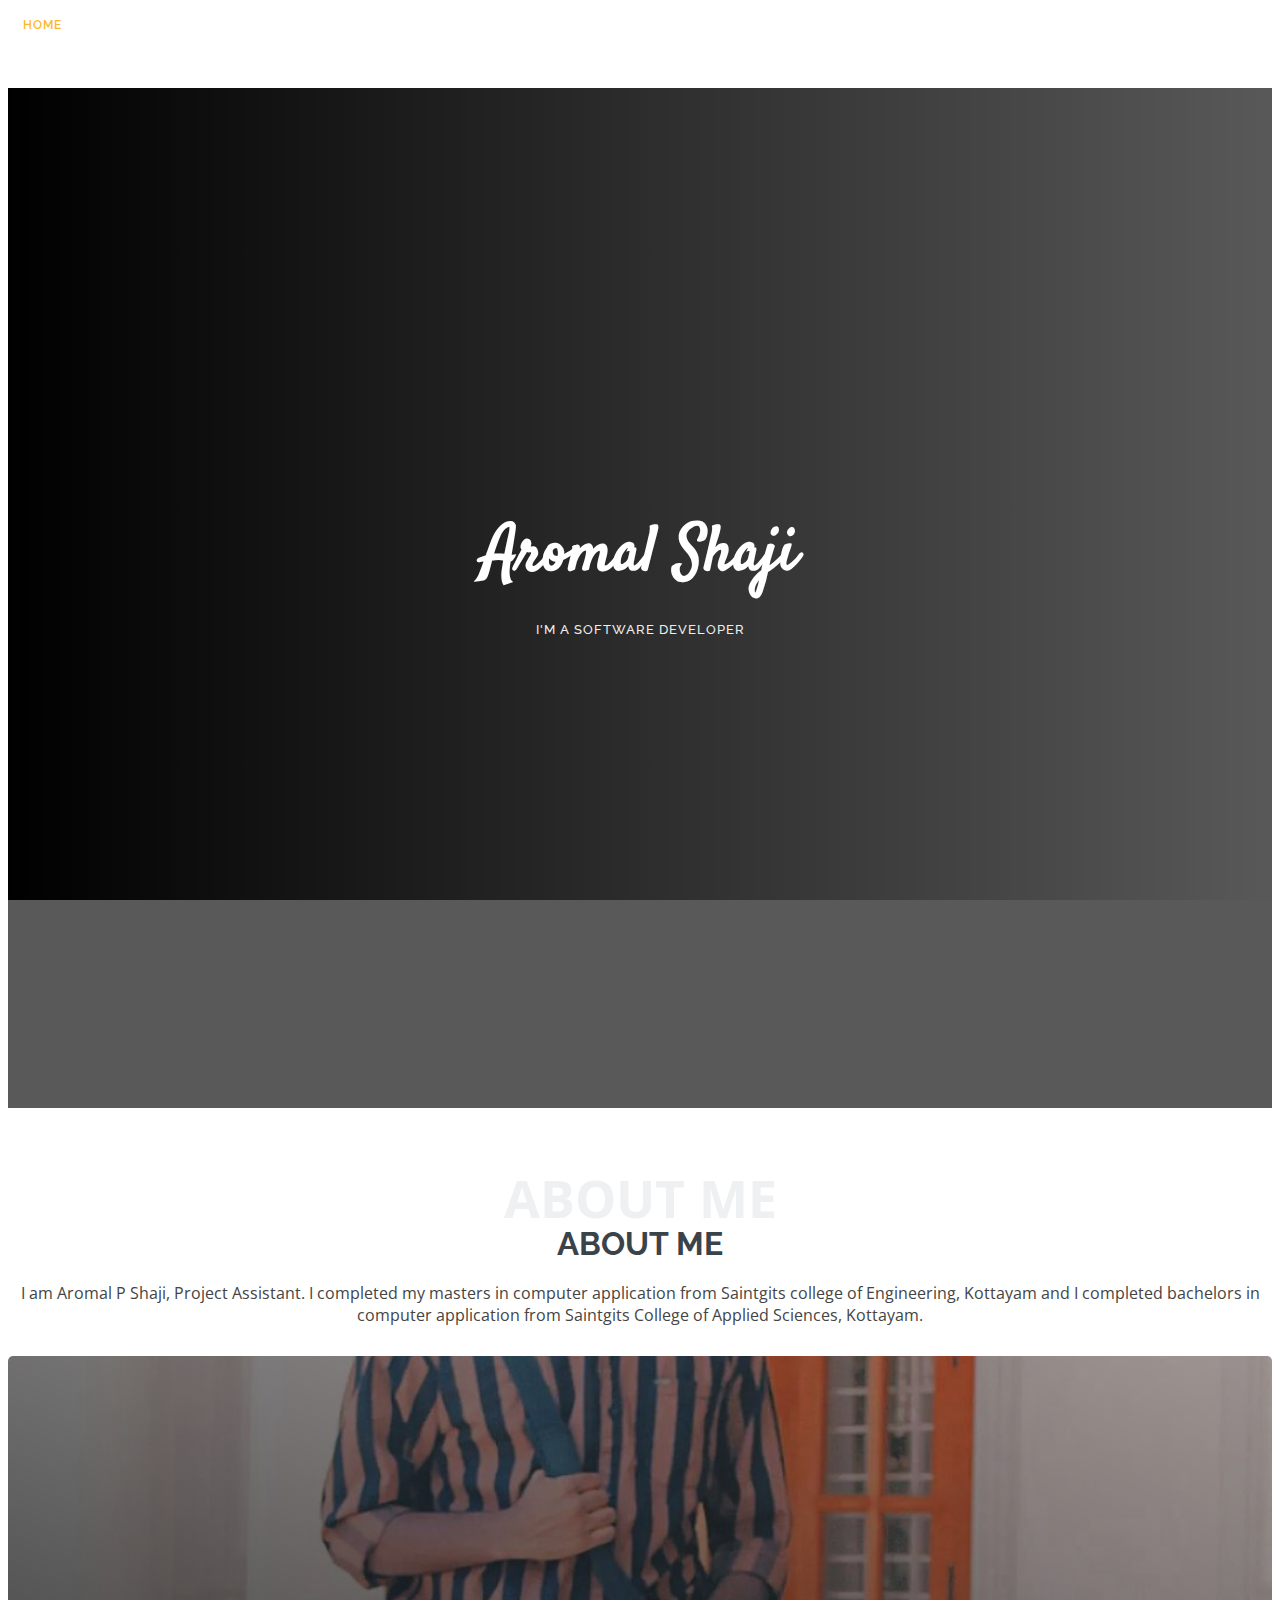
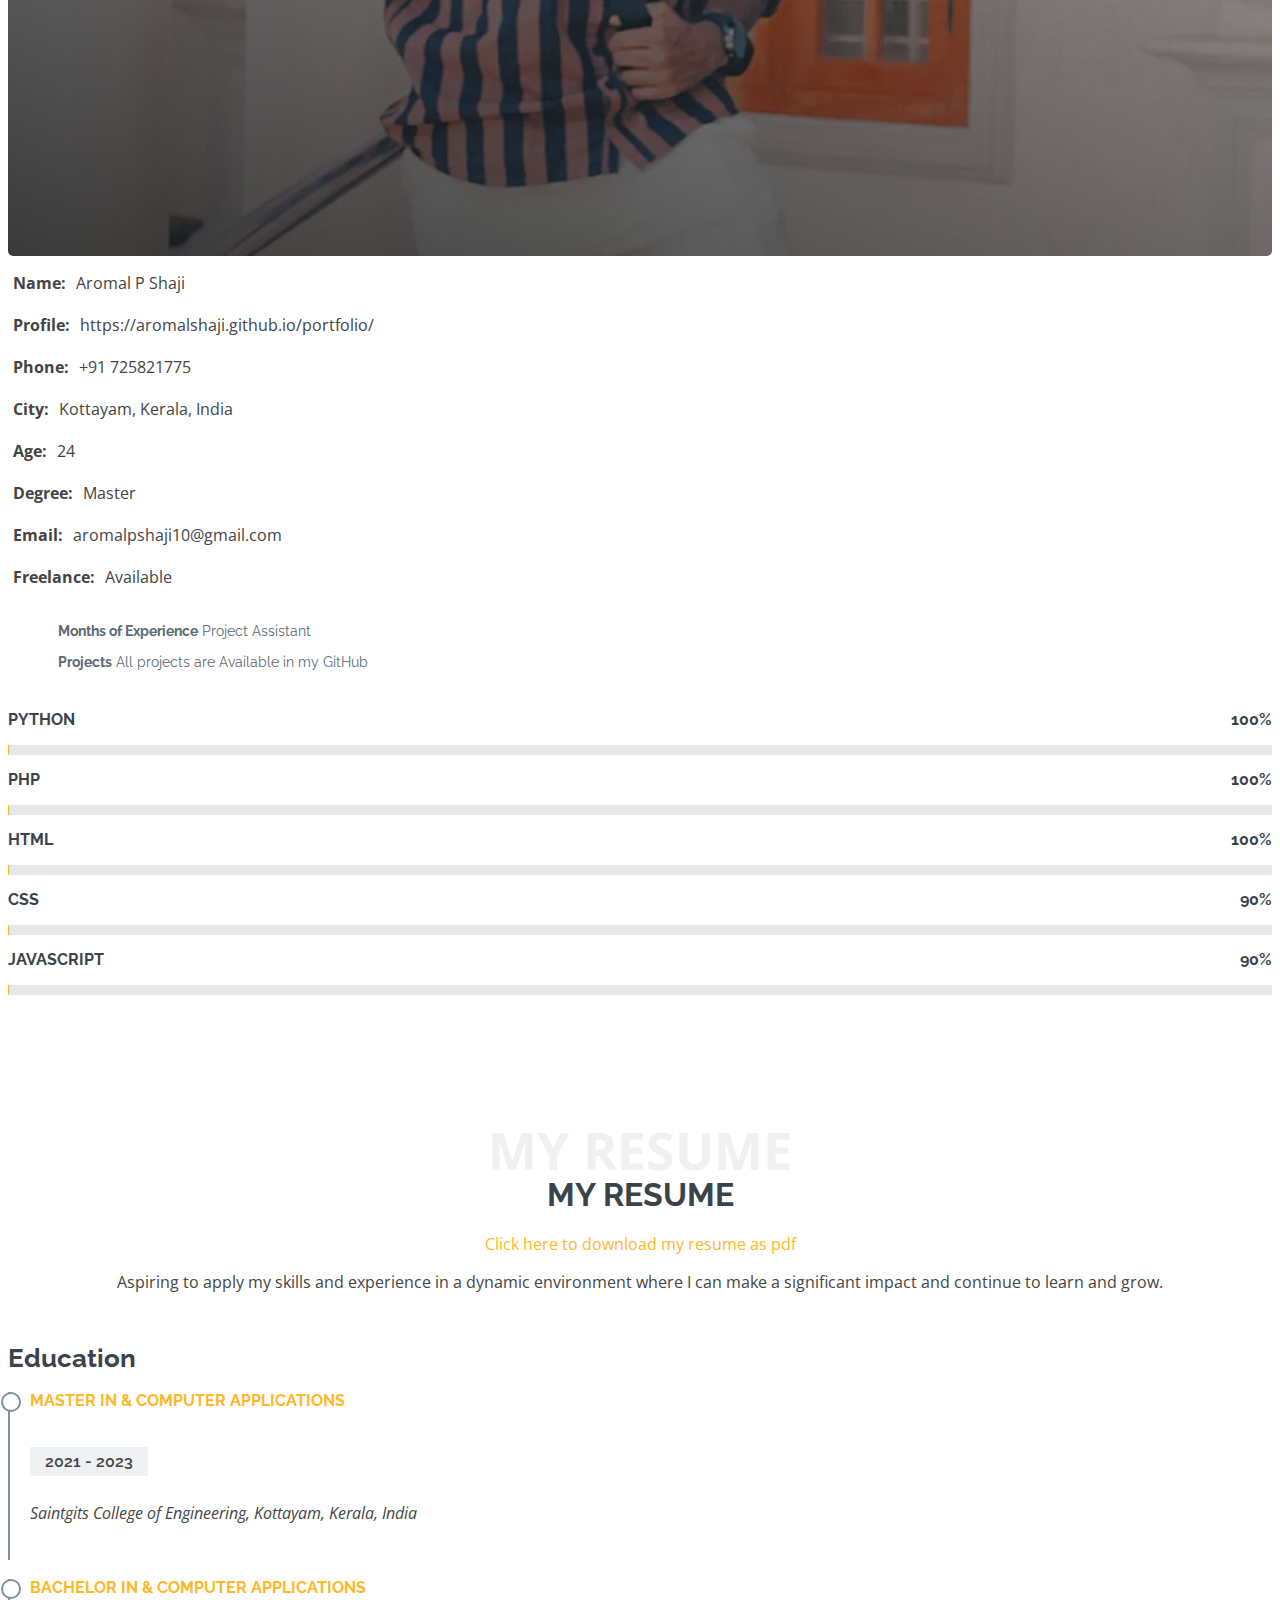
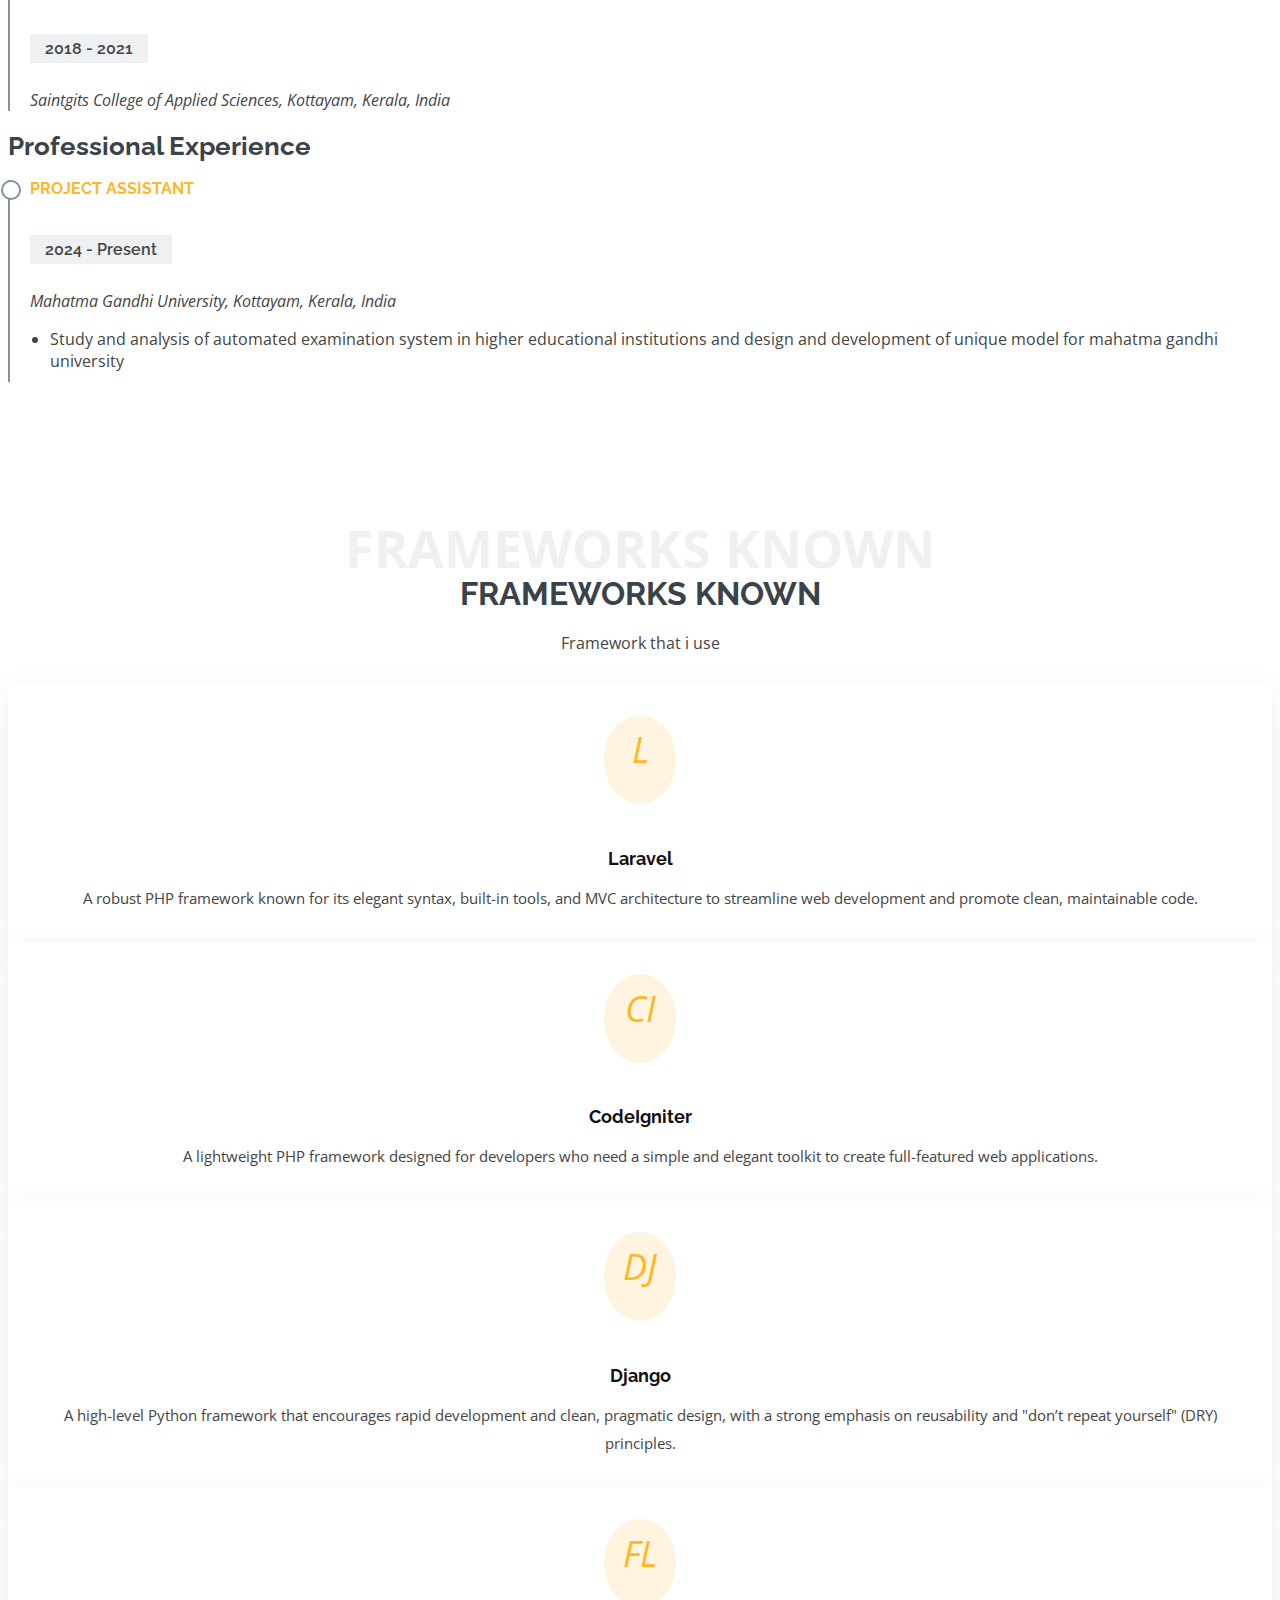
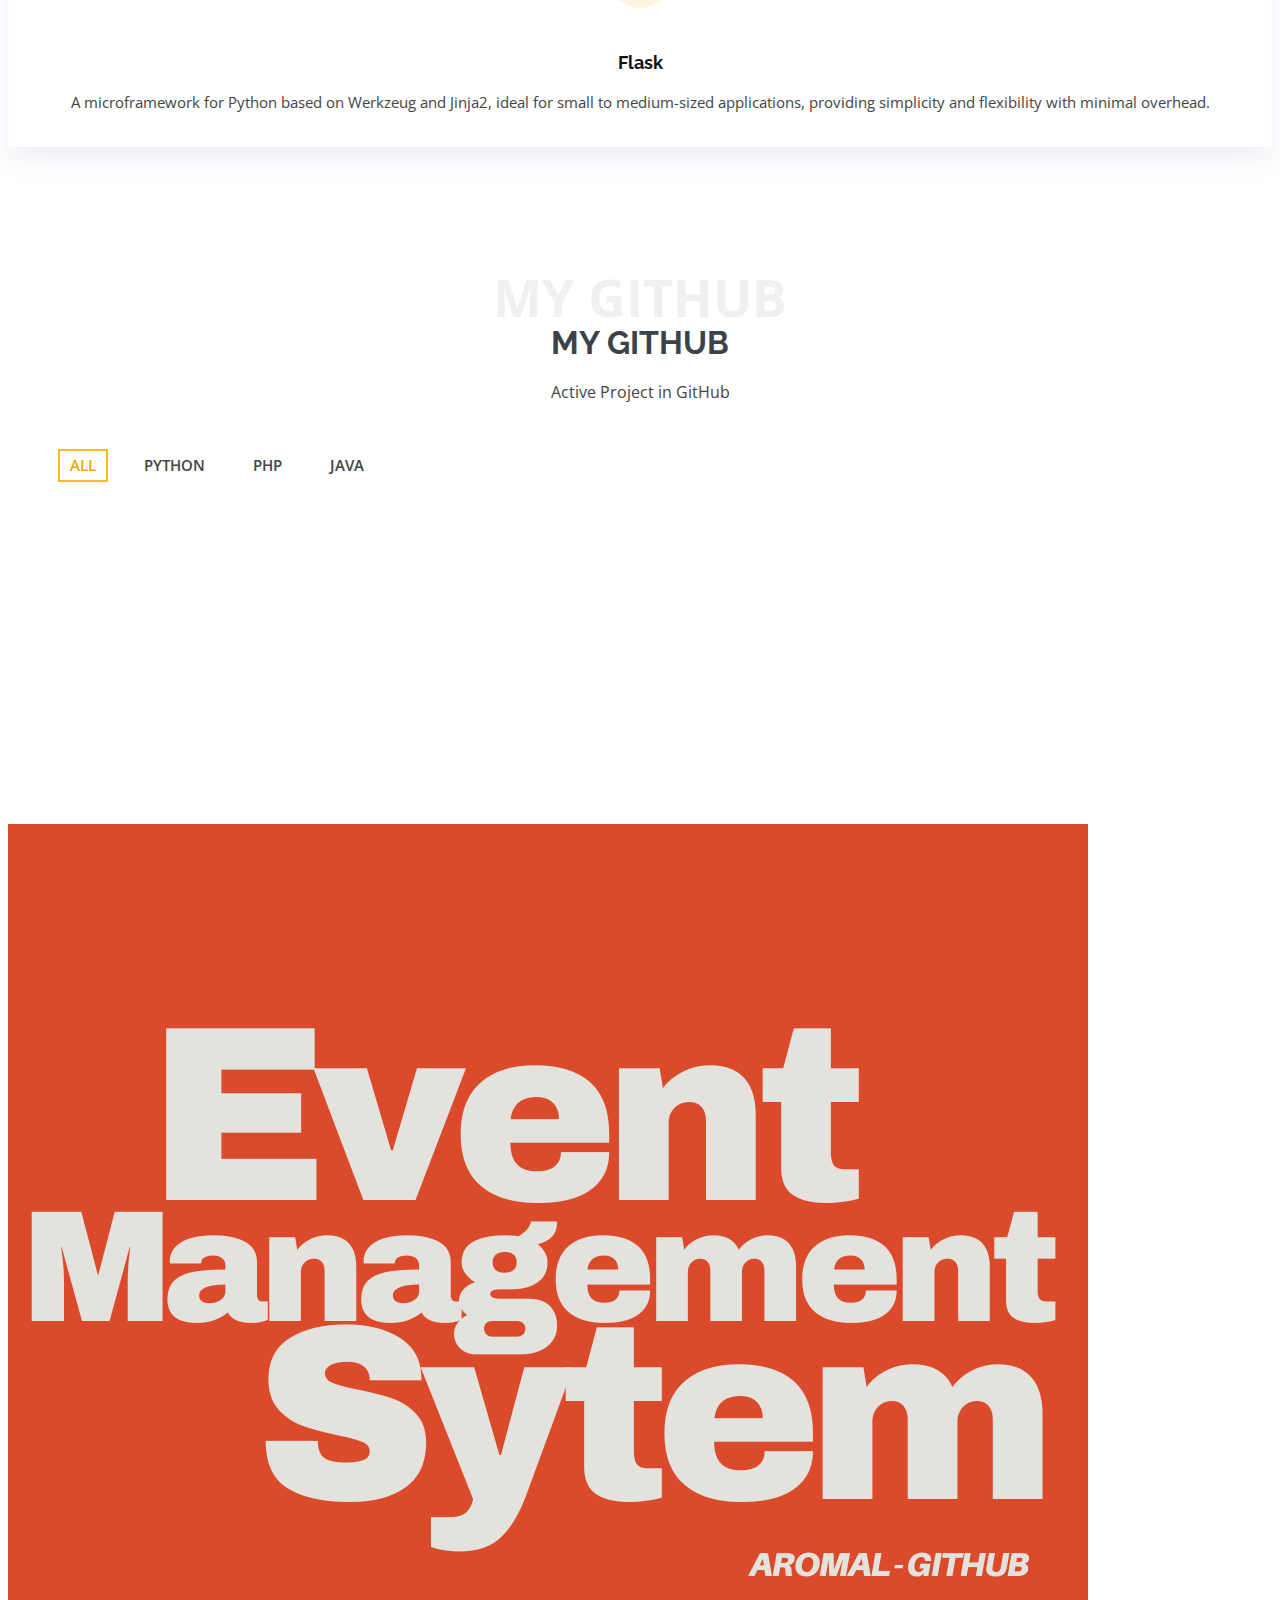
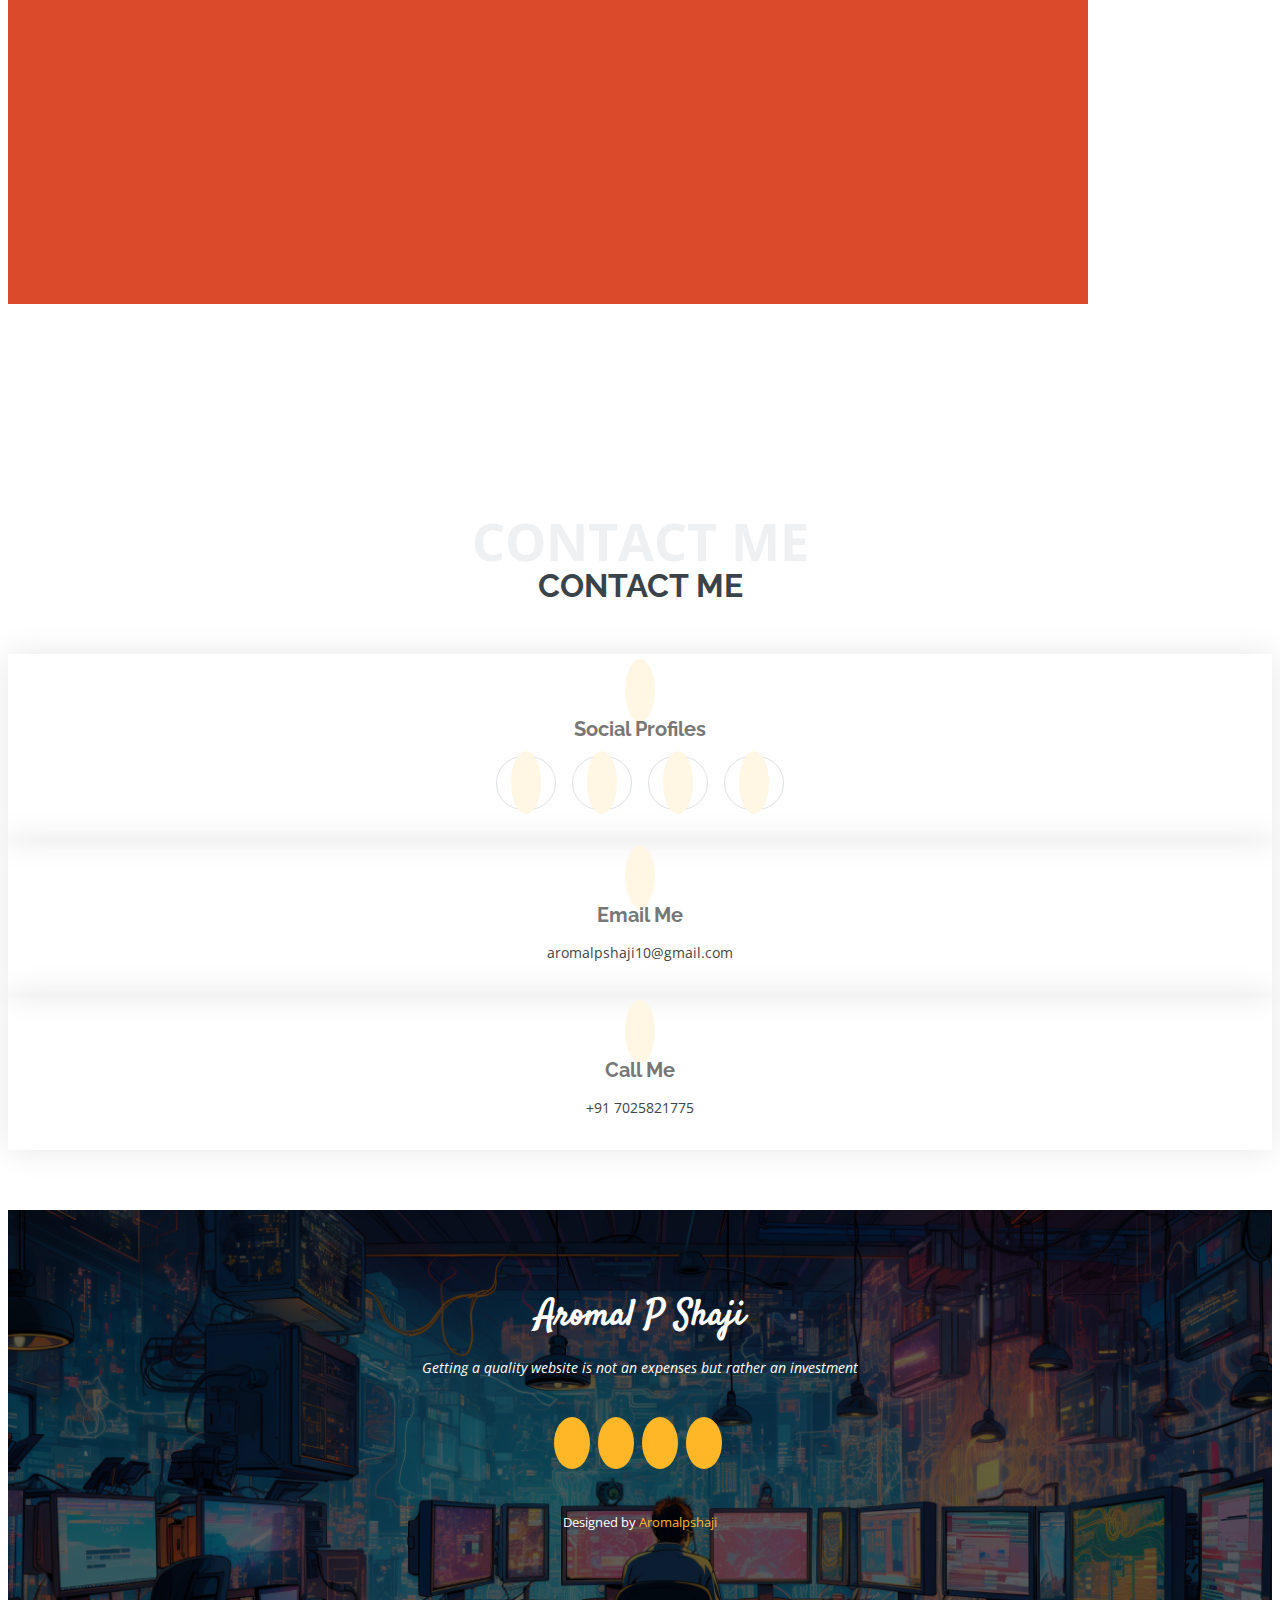
==== commit 336d5328: "Update index.html" ====
--- a/index.html
+++ b/index.html
@@ -144,9 +144,9 @@
               </div>
 
               <div class="progress">
-                <span class="skill">JavaScript <i class="val">75%</i></span>
+                <span class="skill">JavaScript <i class="val">90%</i></span>
                 <div class="progress-bar-wrap">
-                  <div class="progress-bar" role="progressbar" aria-valuenow="75" aria-valuemin="0" aria-valuemax="100"></div>
+                  <div class="progress-bar" role="progressbar" aria-valuenow="90" aria-valuemin="0" aria-valuemax="100"></div>
                 </div>
               </div>
             </div>
@@ -164,6 +164,10 @@
         <div class="section-title">
           <span>My Resume</span>
           <h2>My Resume</h2>
+          <p>
+            <a class="text-info" href="assets/img/AROMAL P SHAJI(RESUME).pdf" download="Aromal P Shaji(RESUME).pdf">Click here to download my resume as pdf</a>
+          </p>
+          
           <p>Aspiring to apply my skills and experience in a dynamic environment where I can make a significant impact and continue to learn and grow.</p>
         </div>
 
--- a/assets/css/style.css
+++ b/assets/css/style.css
@@ -317,7 +317,7 @@
 #hero {
   width: 100%;
   height: 100vh;
-  background: linear-gradient(to right, black, transparent), url("../img/hero-bg.png") left center; 
+  background: linear-gradient(to right, black, transparent), url("../img/hero-bg.webp") left center; 
   background-size: cover;
   position: relative;
 }
@@ -330,6 +330,12 @@
   top: 0;
   left: 0;
   right: 0;
+}
+
+@media (max-width: 767px) {
+  #hero {
+    background: linear-gradient(to right, black, transparent), url("../img/hero-bg.webp") center center;
+  }
 }
 
 #hero .hero-container {
@@ -605,7 +611,23 @@
   background: url("../img/me.webp") center center no-repeat;
   background-size: cover;
   min-height: 500px;
-}
+  border-radius: 5px; 
+  position: relative;
+  overflow: hidden; 
+}
+
+.about .image::before {
+  content: "";
+  position: absolute;
+  top: 0;
+  left: 0;
+  width: 100%;
+  height: 100%;
+  background: linear-gradient(to top right, rgba(0, 0, 0, 0.65), transparent);
+  border-radius: inherit;
+  pointer-events: none;
+}
+
 
 .about .skills-content {
   margin-top: 30px;
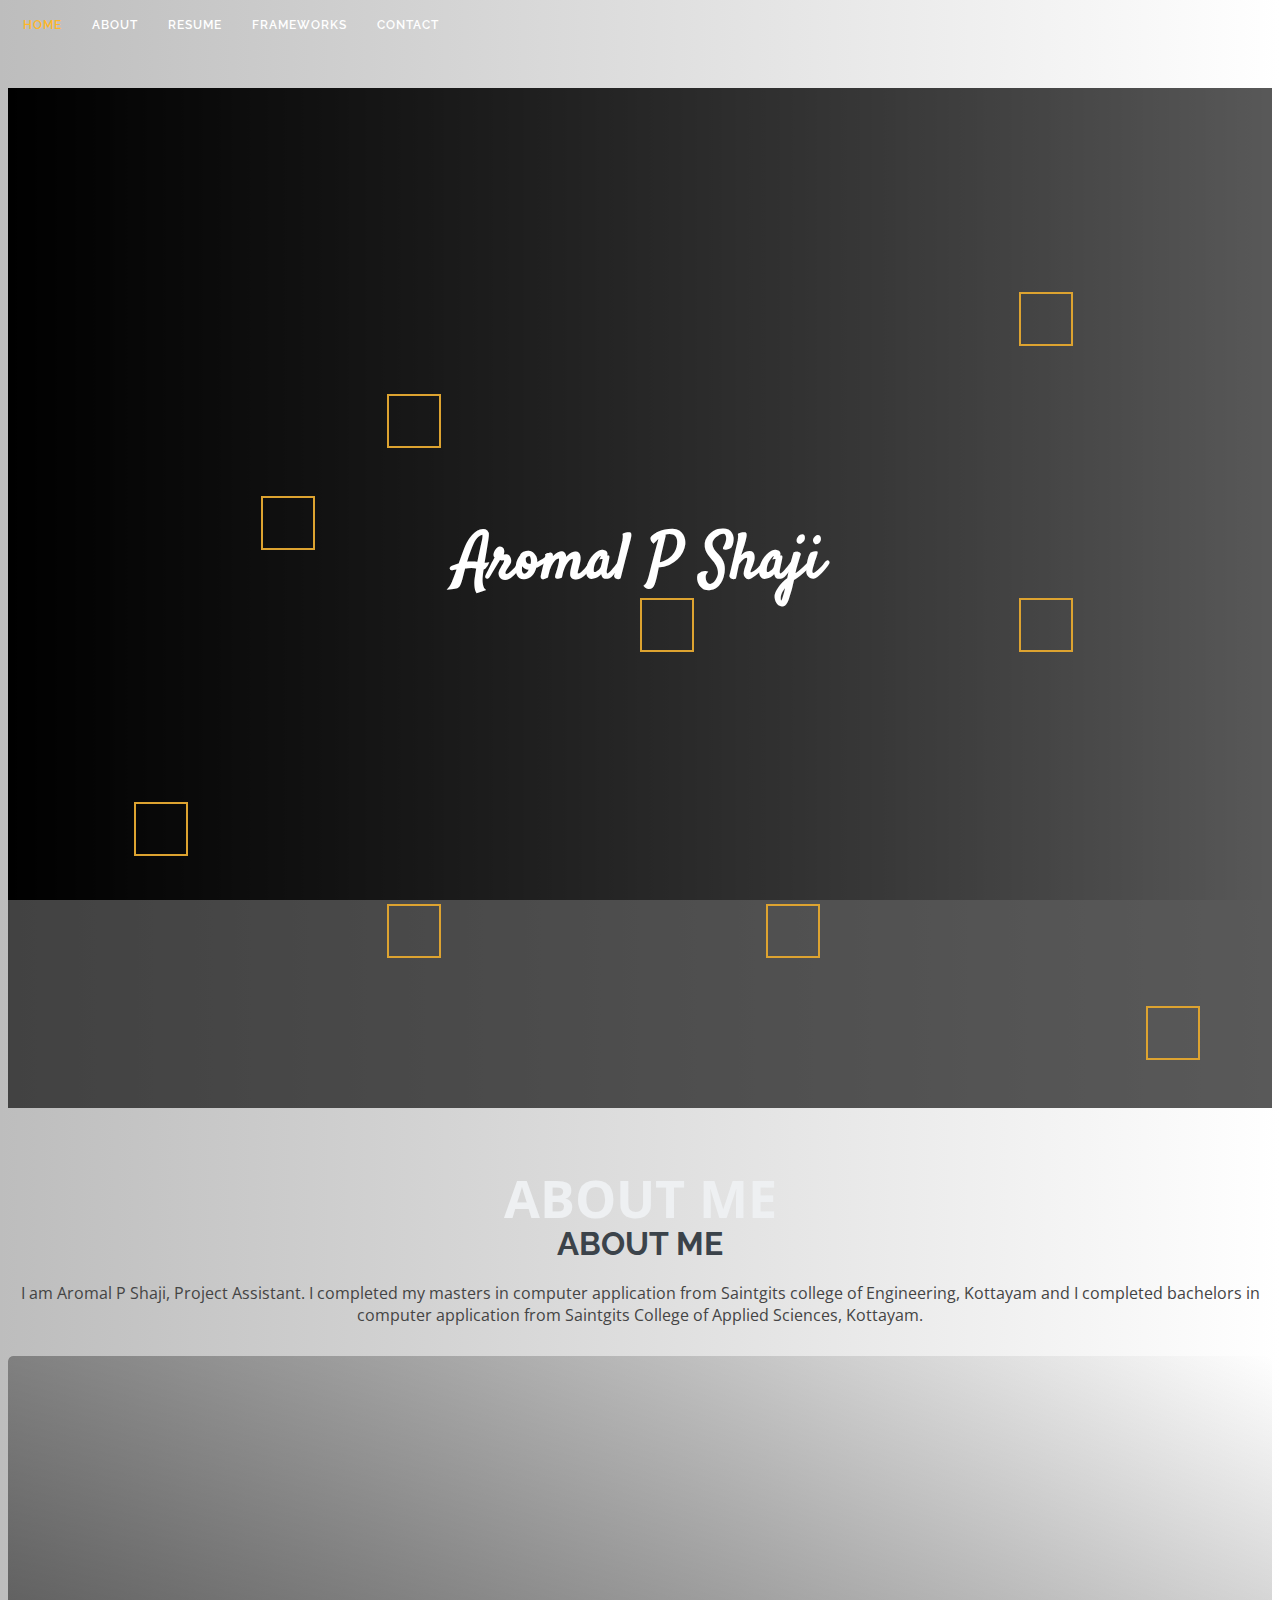
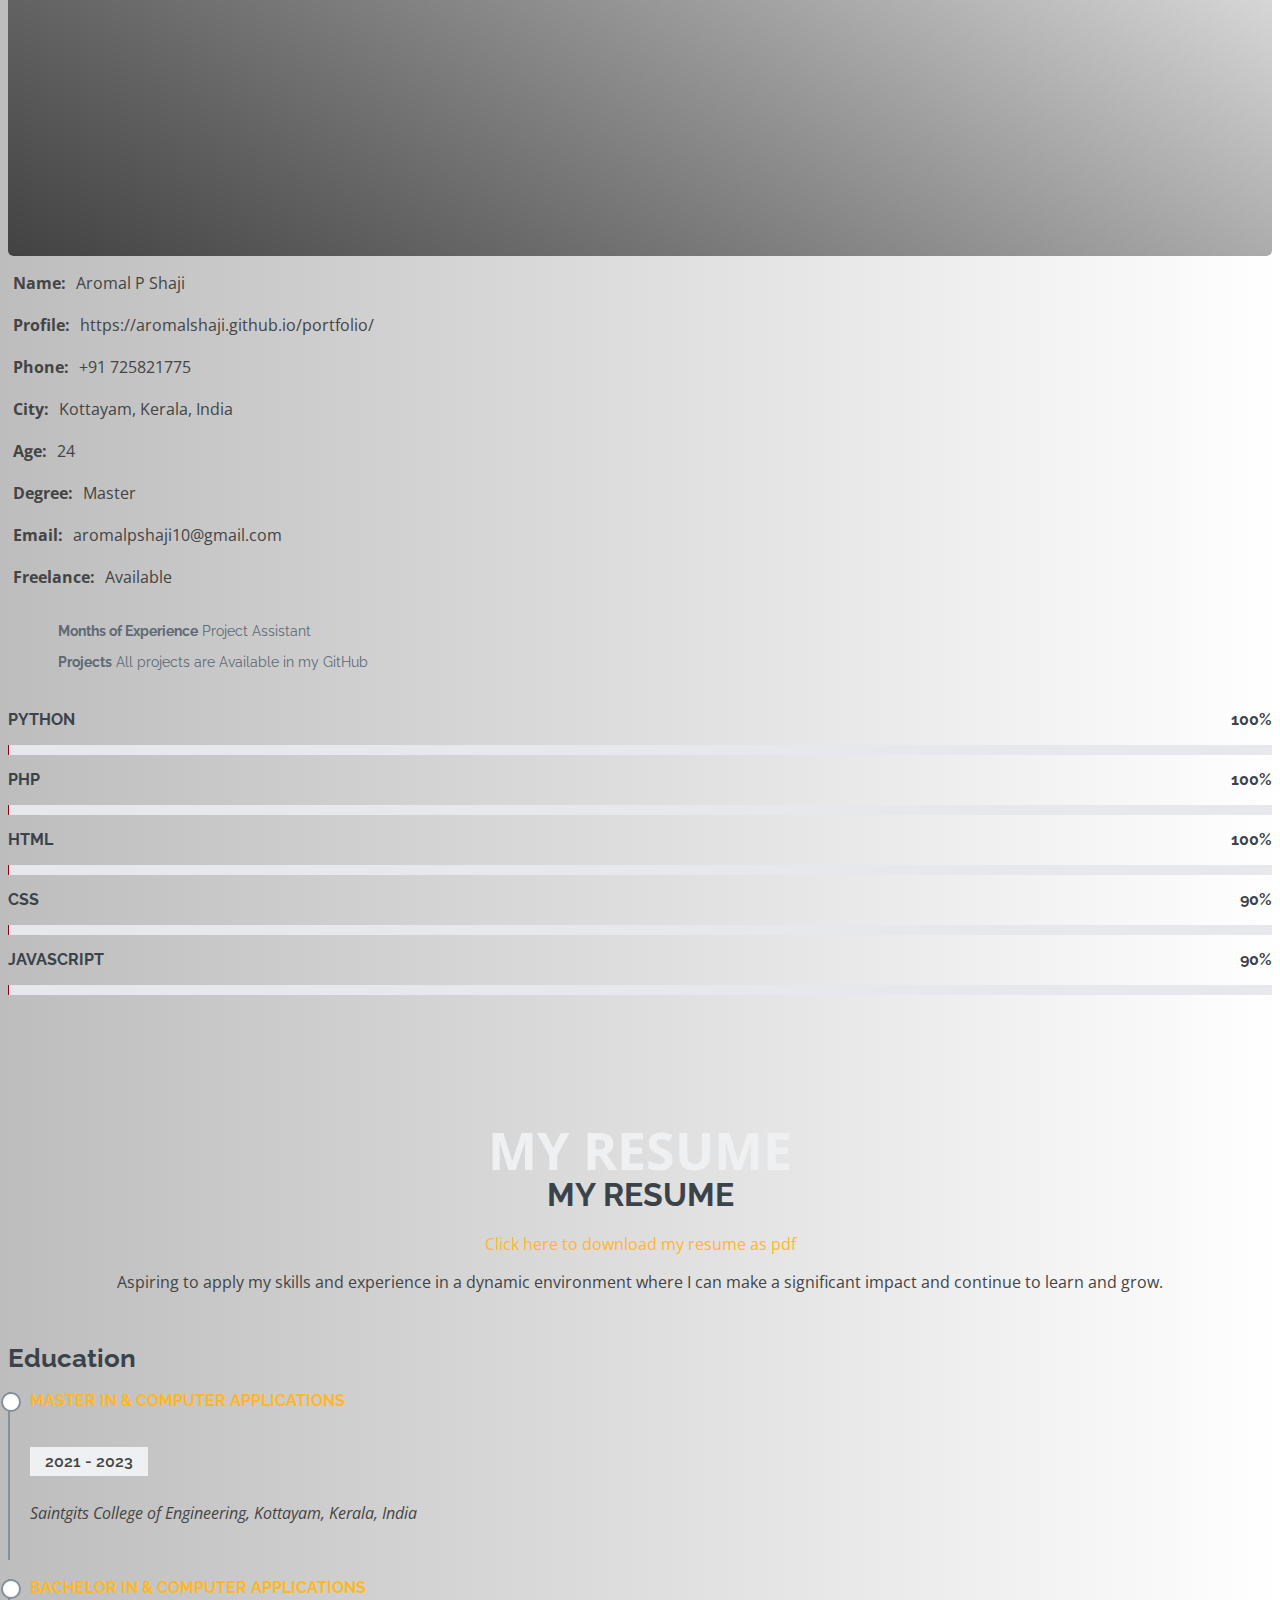
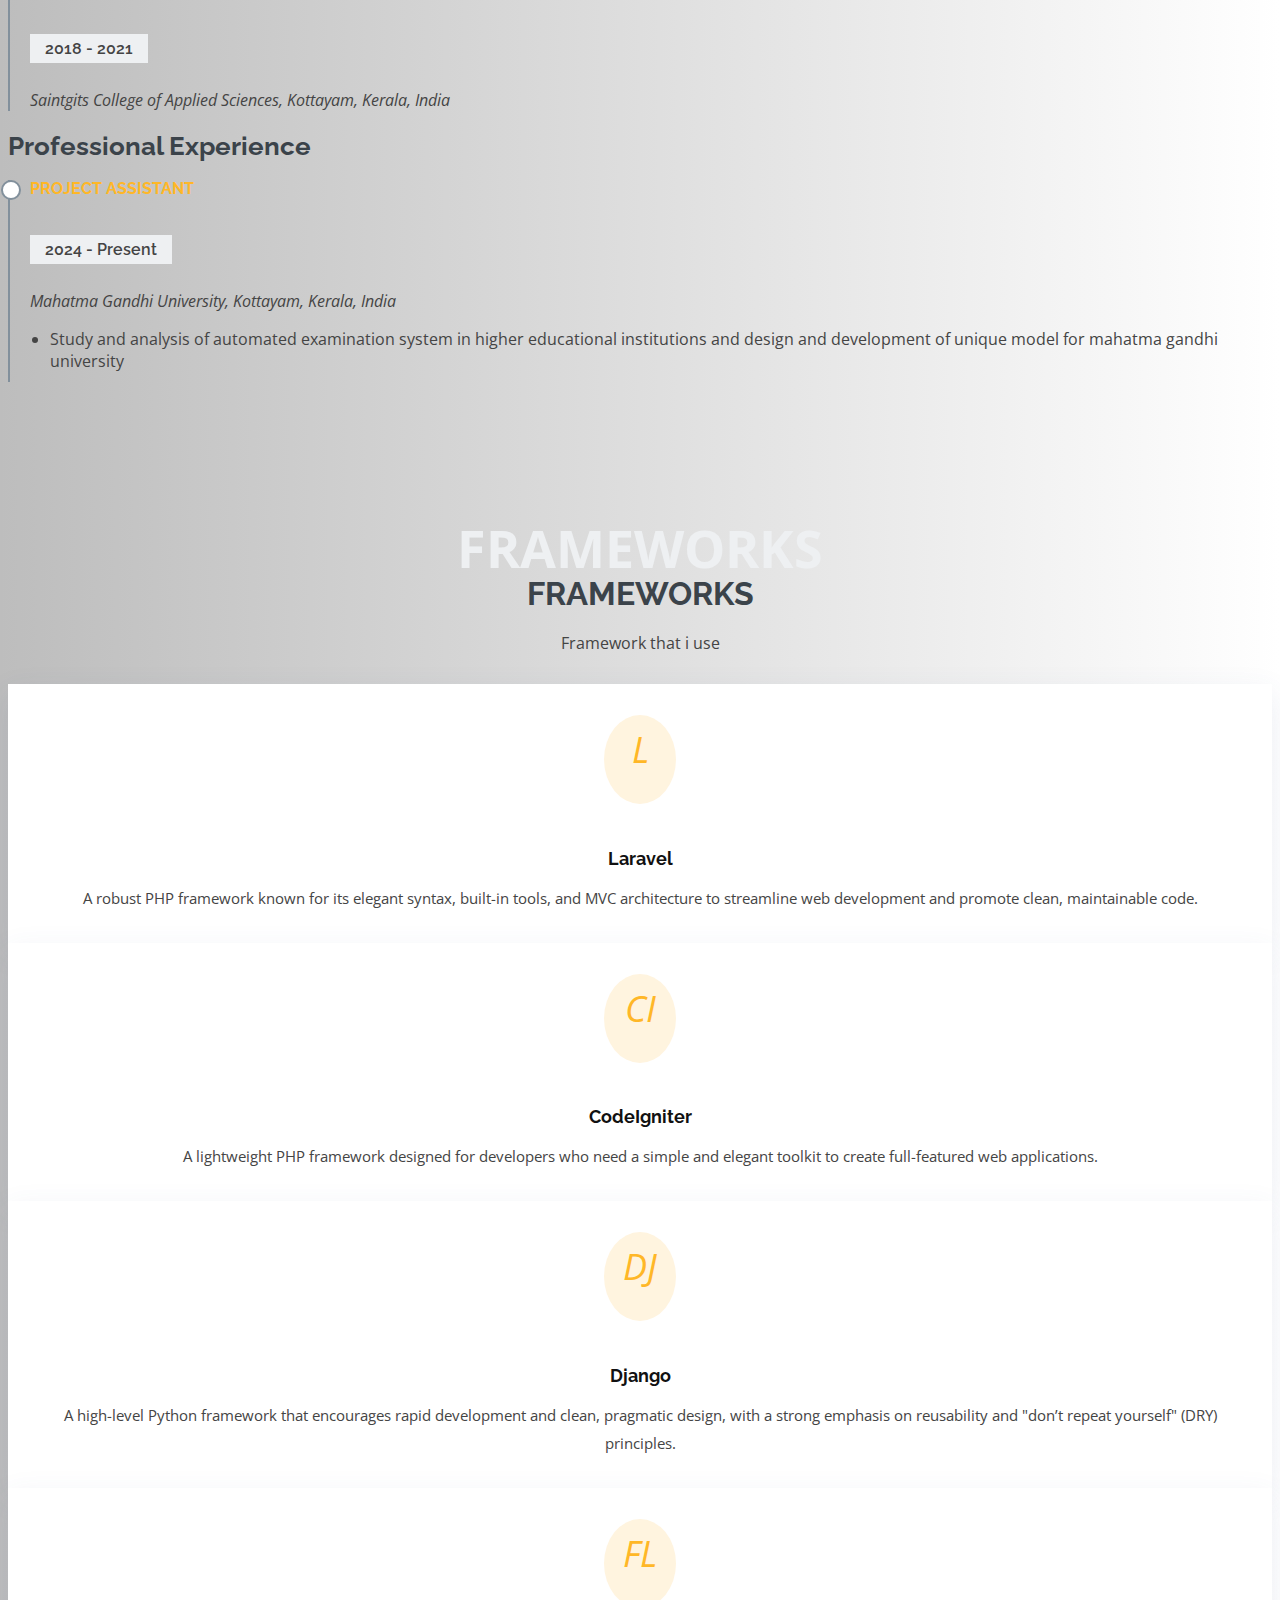
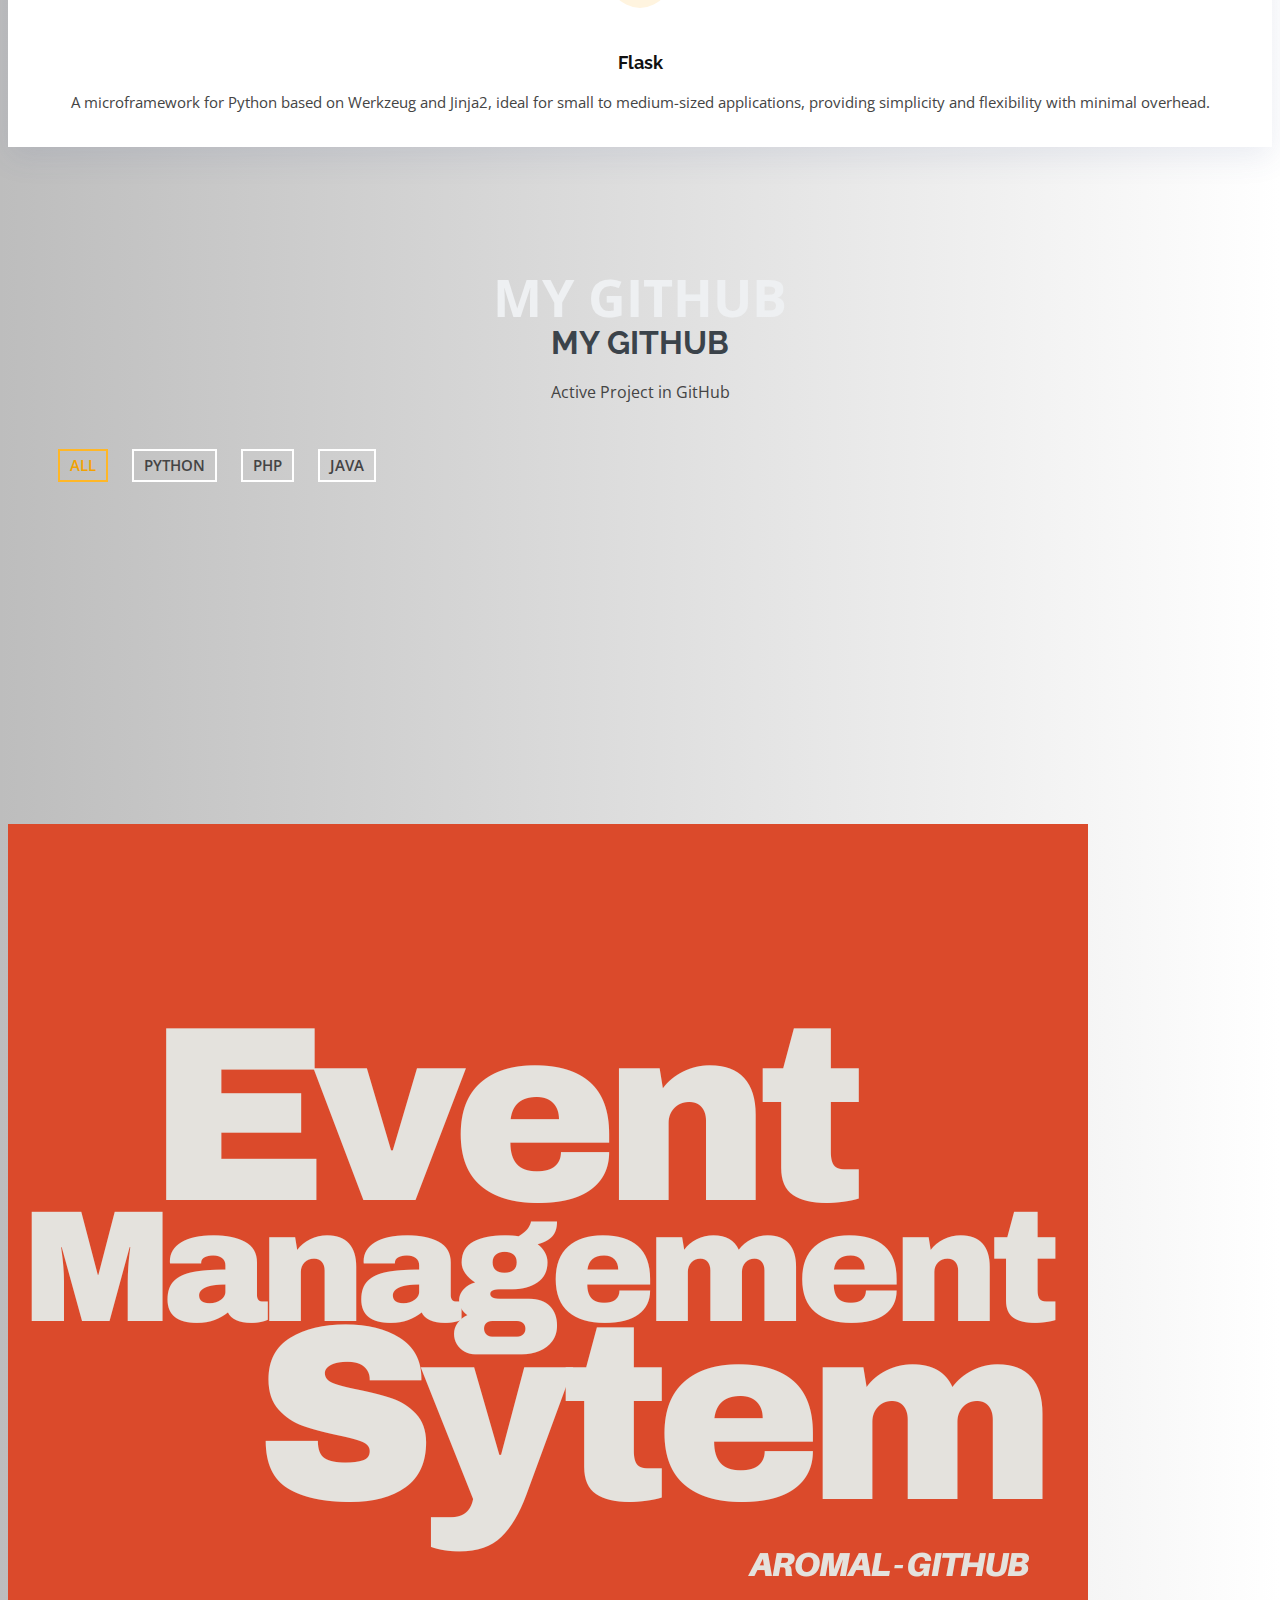
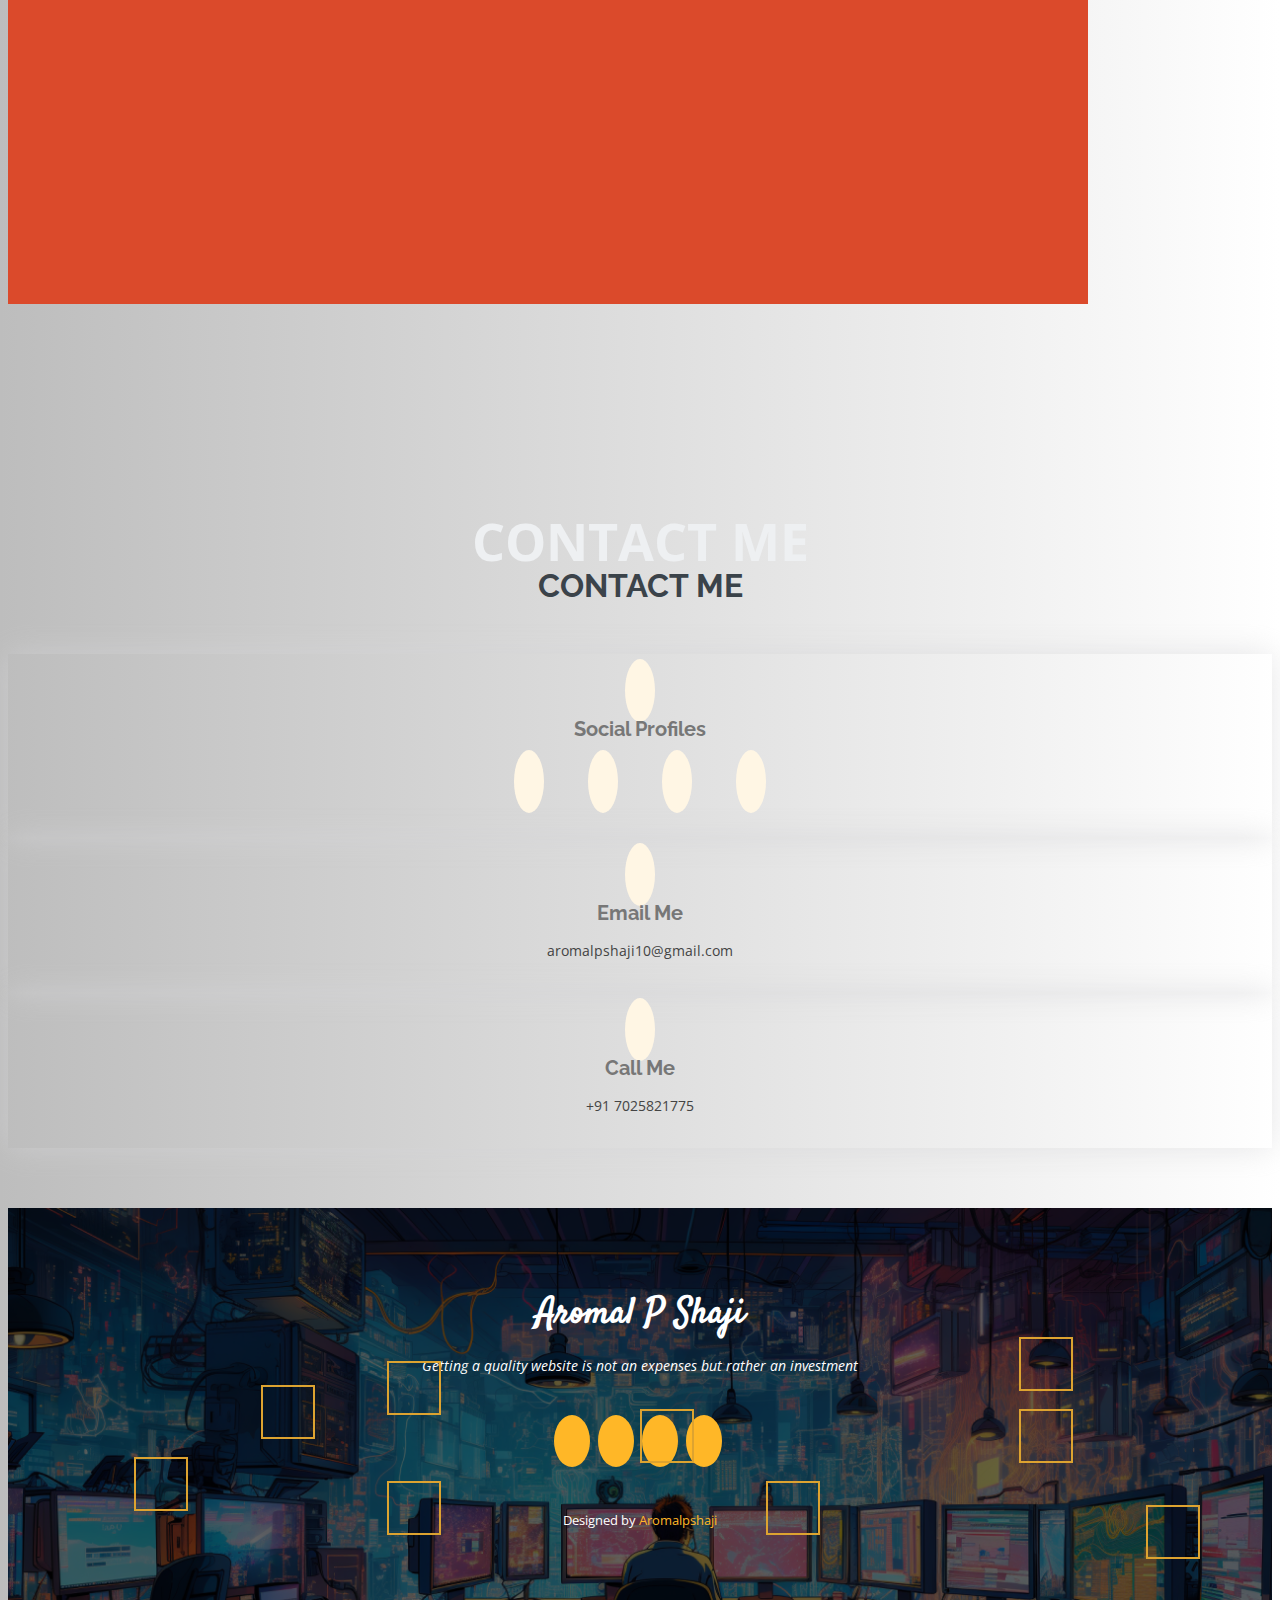
==== commit 18b9a595: "Update index.html" ====
--- a/index.html
+++ b/index.html
@@ -56,8 +56,19 @@
   <!-- ======= Hero Section ======= -->
   <section id="hero">
     <div class="hero-container">
-      <h1>Aromal Shaji</h1>
-      <h2>I'm a Software Developer</h2>
+      <div class="boxes">
+        <div></div>
+        <div></div>
+        <div></div>
+        <div></div>
+        <div></div>
+        <div></div>
+        <div></div>
+        <div></div>
+        <div></div>
+      </div>
+      <h1>Aromal P Shaji</h1>
+      <h2 id="typewriter"></h2>
       <a href="#about" class="btn-scroll scrollto" title="Scroll Down"><i class="bx bx-chevron-down"></i></a>
     </div>
   </section><!-- End Hero -->
@@ -210,8 +221,8 @@
       <div class="container">
 
         <div class="section-title">
-          <span>FRAMEWORKS KNOWN</span>
-          <h2>FRAMEWORKS KNOWN</h2>
+          <span>FRAMEWORKS</span>
+          <h2>FRAMEWORKS</h2>
           <p>Framework that i use</p>
         </div>
 
@@ -219,7 +230,7 @@
           <div class="col-md-6 col-lg-3 d-flex align-items-stretch mb-5 mb-lg-0">
             <div class="icon-box">
               <div class="icon"><i class="bx bxl-laravel">L</i></div>
-              <h4 class="title"><a href="">Laravel</a></h4>
+              <h4 class="title"><a href="#Laravel">Laravel</a></h4>
               <p class="description">A robust PHP framework known for its elegant syntax, built-in tools, and MVC architecture to streamline web development and promote clean, maintainable code.</p>
             </div>
           </div>
@@ -227,7 +238,7 @@
           <div class="col-md-6 col-lg-3 d-flex align-items-stretch mb-5 mb-lg-0">
             <div class="icon-box">
               <div class="icon"><i class="bx bx-">CI</i></div>
-              <h4 class="title"><a href="">CodeIgniter</a></h4>
+              <h4 class="title"><a href="#CodeIgniter">CodeIgniter</a></h4>
               <p class="description">A lightweight PHP framework designed for developers who need a simple and elegant toolkit to create full-featured web applications.</p>
             </div>
           </div>
@@ -235,7 +246,7 @@
           <div class="col-md-6 col-lg-3 d-flex align-items-stretch mb-5 mb-lg-0">
             <div class="icon-box">
               <div class="icon"><i class="bx bx-">DJ</i></div>
-              <h4 class="title"><a href="">Django</a></h4>
+              <h4 class="title"><a href="#Django">Django</a></h4>
               <p class="description">A high-level Python framework that encourages rapid development and clean, pragmatic design, with a strong emphasis on reusability and "don’t repeat yourself" (DRY) principles.</p>
             </div>
           </div>
@@ -243,7 +254,7 @@
           <div class="col-md-6 col-lg-3 d-flex align-items-stretch mb-5 mb-lg-0">
             <div class="icon-box">
               <div class="icon"><i class="bx bx-">FL</i></div>
-              <h4 class="title"><a href="">Flask</a></h4>
+              <h4 class="title"><a href="#Flask">Flask</a></h4>
               <p class="description">A microframework for Python based on Werkzeug and Jinja2, ideal for small to medium-sized applications, providing simplicity and flexibility with minimal overhead.</p>
             </div>
           </div>
@@ -369,10 +380,10 @@
                   <i class="bx bx-share-alt"></i>
                   <h3>Social Profiles</h3>
                   <div class="social-links">
-                    <a href="https://www.youtube.com/@aps9730" class="youtube"><i class="bx bxl-youtube"></i></a>
-                    <a href="https://www.instagram.com/aromallps" class="instagram"><i class="bx bxl-instagram"></i></a>
-                    <a href="https://github.com/AromalShaji" class="google-plus"><i class="bx bxl-github"></i></a>
-                    <a href="https://www.linkedin.com/in/aromal-p-shaji-887123226" class="linkedin"><i class="bx bxl-linkedin"></i></a>
+                    <a href="https://www.youtube.com/@aps9730" class="youtube" style="border: none;"><i class="bx bxl-youtube"></i></a>
+                    <a href="https://www.instagram.com/aromallps" class="instagram" style="border: none;"><i class="bx bxl-instagram"></i></a>
+                    <a href="https://github.com/AromalShaji" class="google-plus" style="border: none;"><i class="bx bxl-github"></i></a>
+                    <a href="https://www.linkedin.com/in/aromal-p-shaji-887123226" class="linkedin" style="border: none;"><i class="bx bxl-linkedin"></i></a>
                   </div>
                 </div>
               </div>
@@ -408,6 +419,17 @@
   <!-- ======= Footer ======= -->
   <footer id="footer">
     <div class="container">
+      <div class="boxes">
+        <div></div>
+        <div></div>
+        <div></div>
+        <div></div>
+        <div></div>
+        <div></div>
+        <div></div>
+        <div></div>
+        <div></div>
+      </div>
       <h3>Aromal P Shaji</h3>
       <p>Getting a quality website is not an expenses but rather an investment</p>
       <div class="social-links">
--- a/assets/css/style.css
+++ b/assets/css/style.css
@@ -12,6 +12,7 @@
 body {
   font-family: "Open Sans", sans-serif;
   color: #444444;
+  background: linear-gradient(to right, #bdbdbd, #FFFFFF);
 }
 
 a {
@@ -317,7 +318,7 @@
 #hero {
   width: 100%;
   height: 100vh;
-  background: linear-gradient(to right, black, transparent), url("../img/hero-bg.webp") left center; 
+  background: linear-gradient(to right, black, transparent), url("../img/hero-bg.jpg") left center; 
   background-size: cover;
   position: relative;
 }
@@ -334,7 +335,7 @@
 
 @media (max-width: 767px) {
   #hero {
-    background: linear-gradient(to right, black, transparent), url("../img/hero-bg.webp") center center;
+    background: linear-gradient(to right, black, transparent), url("../img/hero-bg.jpg") center center;
   }
 }
 
@@ -608,7 +609,7 @@
 }
 
 .about .image {
-  background: url("../img/me.webp") center center no-repeat;
+  background: url("../img/me.png") center center no-repeat;
   background-size: cover;
   min-height: 500px;
   border-radius: 5px; 
@@ -663,7 +664,7 @@
   width: 1px;
   height: 10px;
   transition: 0.9s;
-  background-color: #ffb727;
+  background: linear-gradient(to right, #590025, #d10000);
 }
 
 /*--------------------------------------------------------------
@@ -1380,4 +1381,80 @@
 
 #footer .credits {
   font-size: 13px;
+}
+
+
+
+.boxes div {
+  position: absolute;
+  width: 50px;
+  height: 50px;
+  background-color: transparent;
+  border: 2px solid #dda330
+}
+
+.boxes div:nth-child(1) {
+  top: 70%;
+  left: 10%;
+  animation: box-animate 10s infinite
+}
+
+.boxes div:nth-child(2) {
+  top: 20%;
+  left: 80%;
+  animation: box-animate 9s infinite
+}
+
+.boxes div:nth-child(3) {
+  top: 50%;
+  left: 50%;
+  animation: box-animate 6s infinite
+}
+
+.boxes div:nth-child(4) {
+  top: 80%;
+  left: 60%;
+  animation: box-animate 15s infinite
+}
+
+.boxes div:nth-child(5) {
+  top: 30%;
+  left: 30%;
+  animation: box-animate 9s infinite
+}
+
+.boxes div:nth-child(6) {
+  top: 90%;
+  left: 90%;
+  animation: box-animate 12s infinite
+}
+
+.boxes div:nth-child(7) {
+  top: 80%;
+  left: 30%;
+  animation: box-animate 2s infinite
+}
+
+.boxes div:nth-child(8) {
+  top: 40%;
+  left: 20%;
+  animation: box-animate 2s infinite
+}
+
+.boxes div:nth-child(9) {
+  top: 50%;
+  left: 80%;
+  animation: box-animate 2s infinite
+}
+
+@keyframes box-animate {
+  0% {
+      transform: scale(0) translateY(0) rotate(0);
+      opacity: 1
+  }
+
+  100% {
+      transform: scale(1.3) translateY(-90px) rotate(360deg);
+      opacity: 0
+  }
 }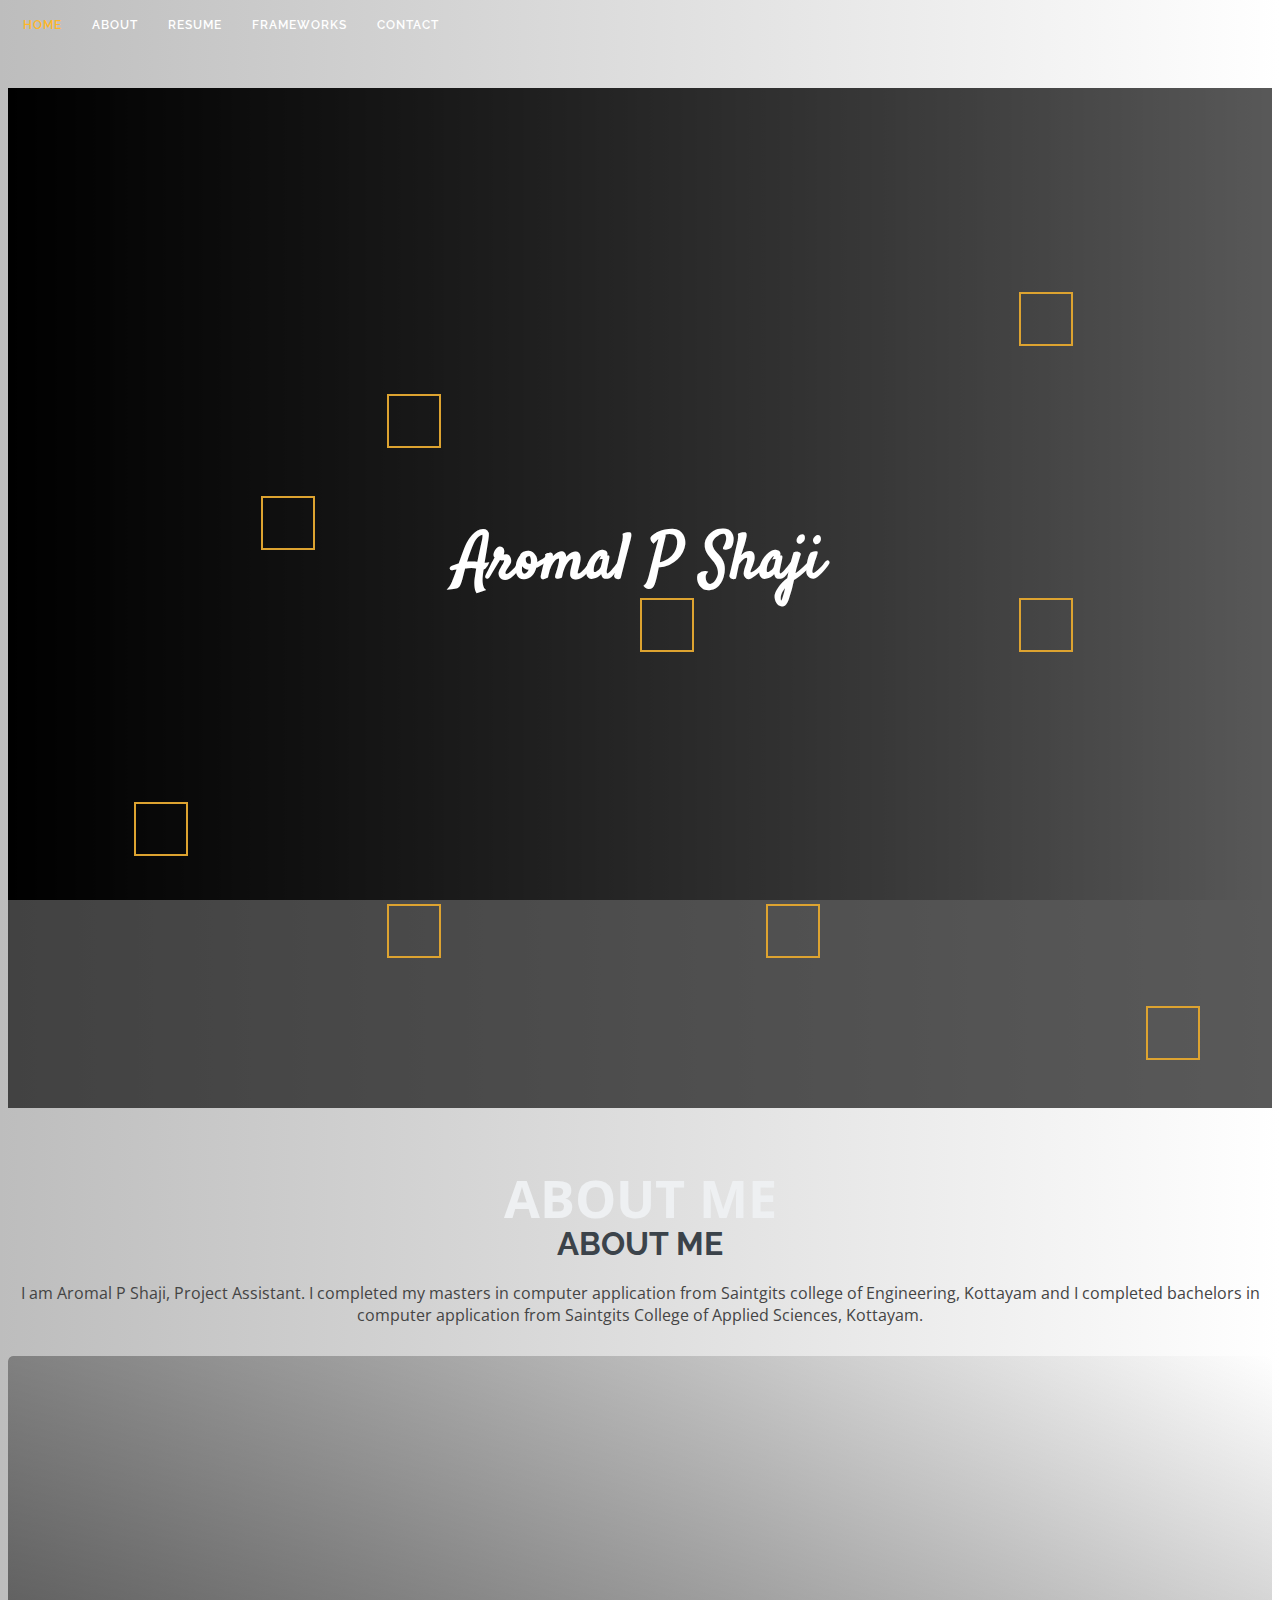
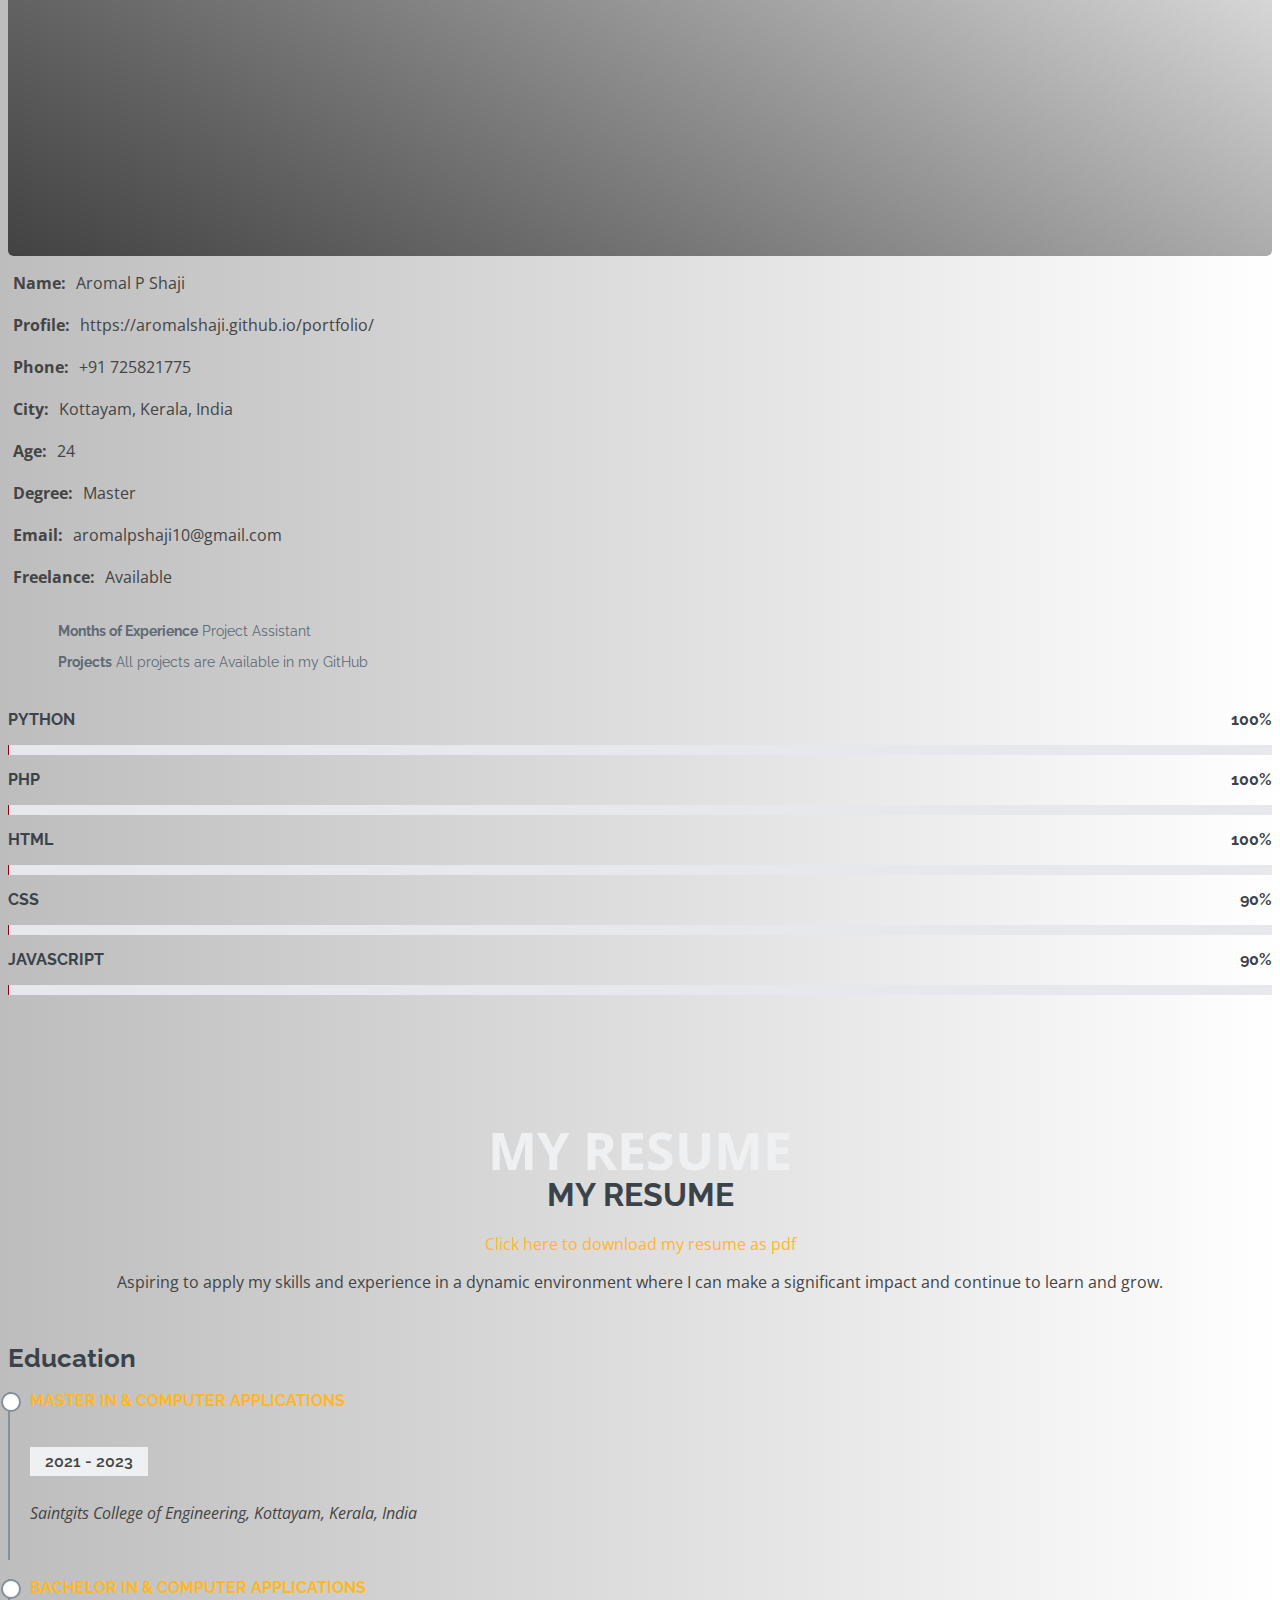
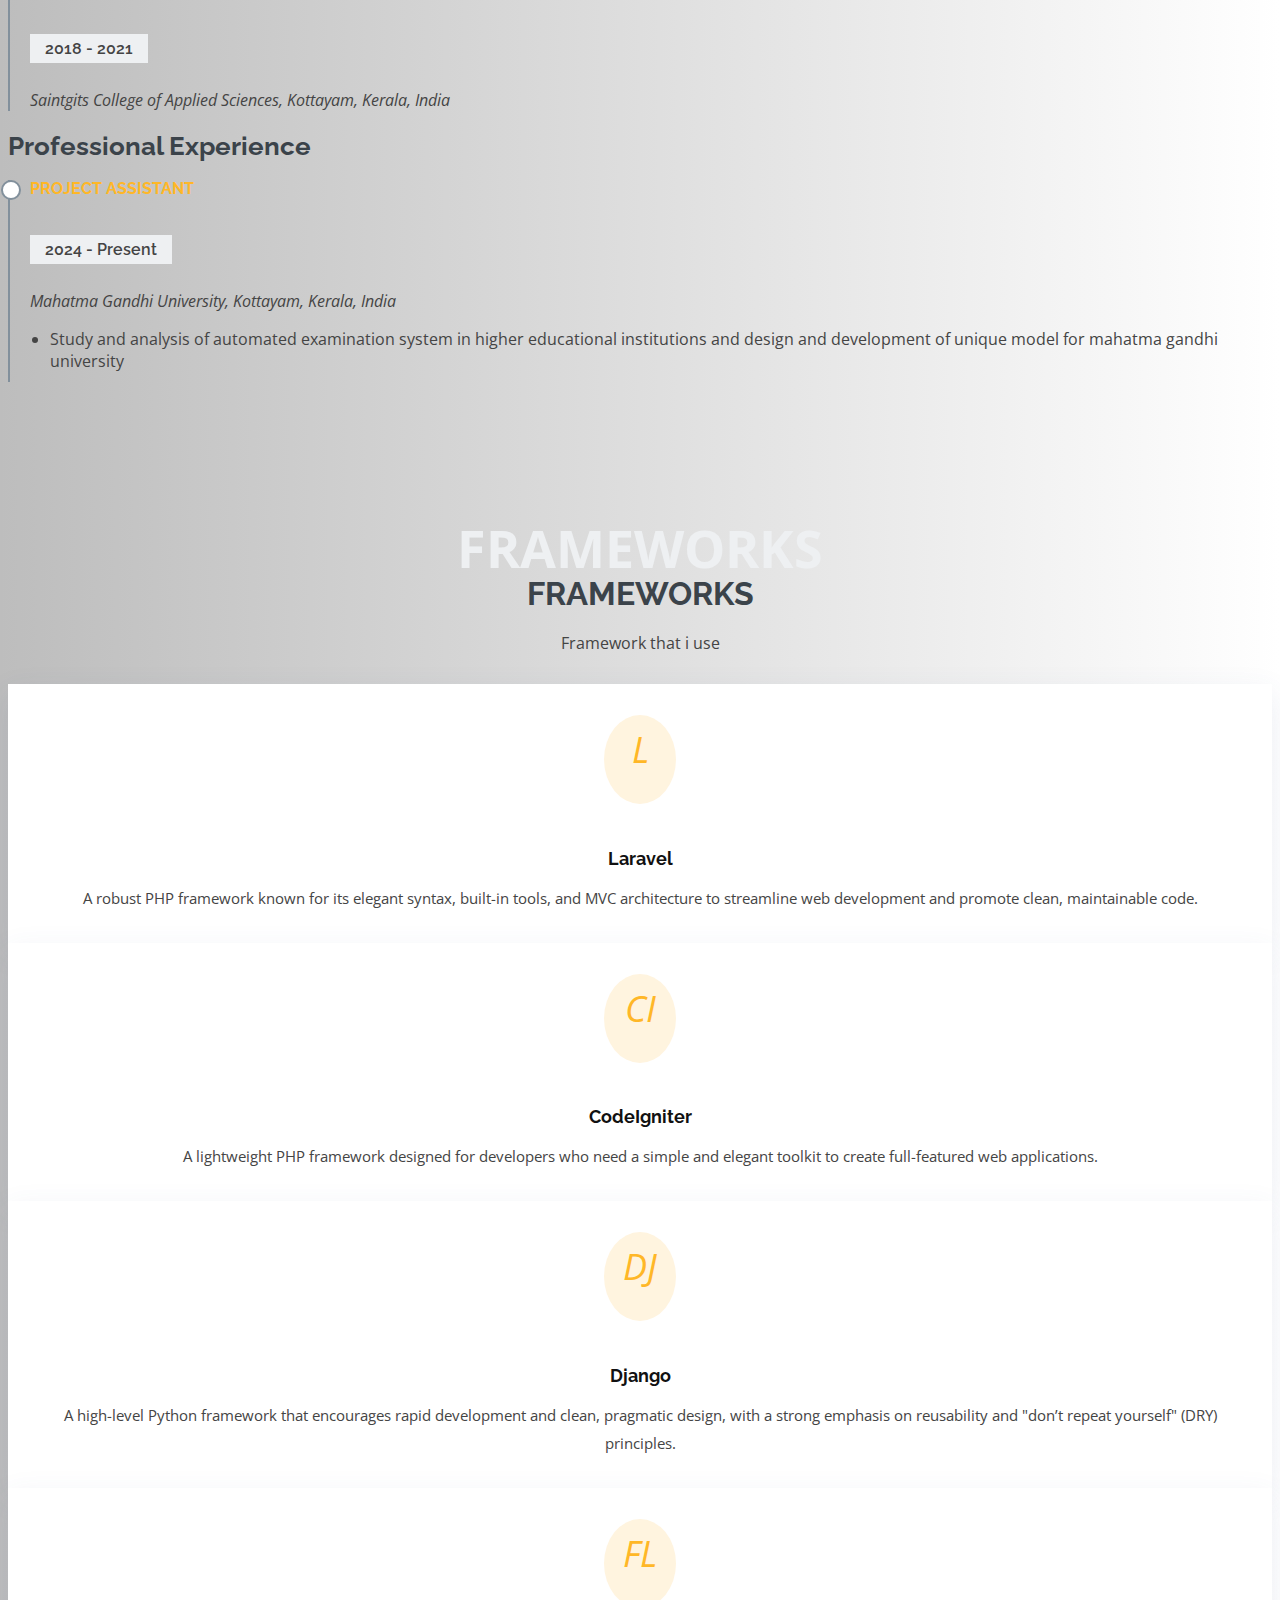
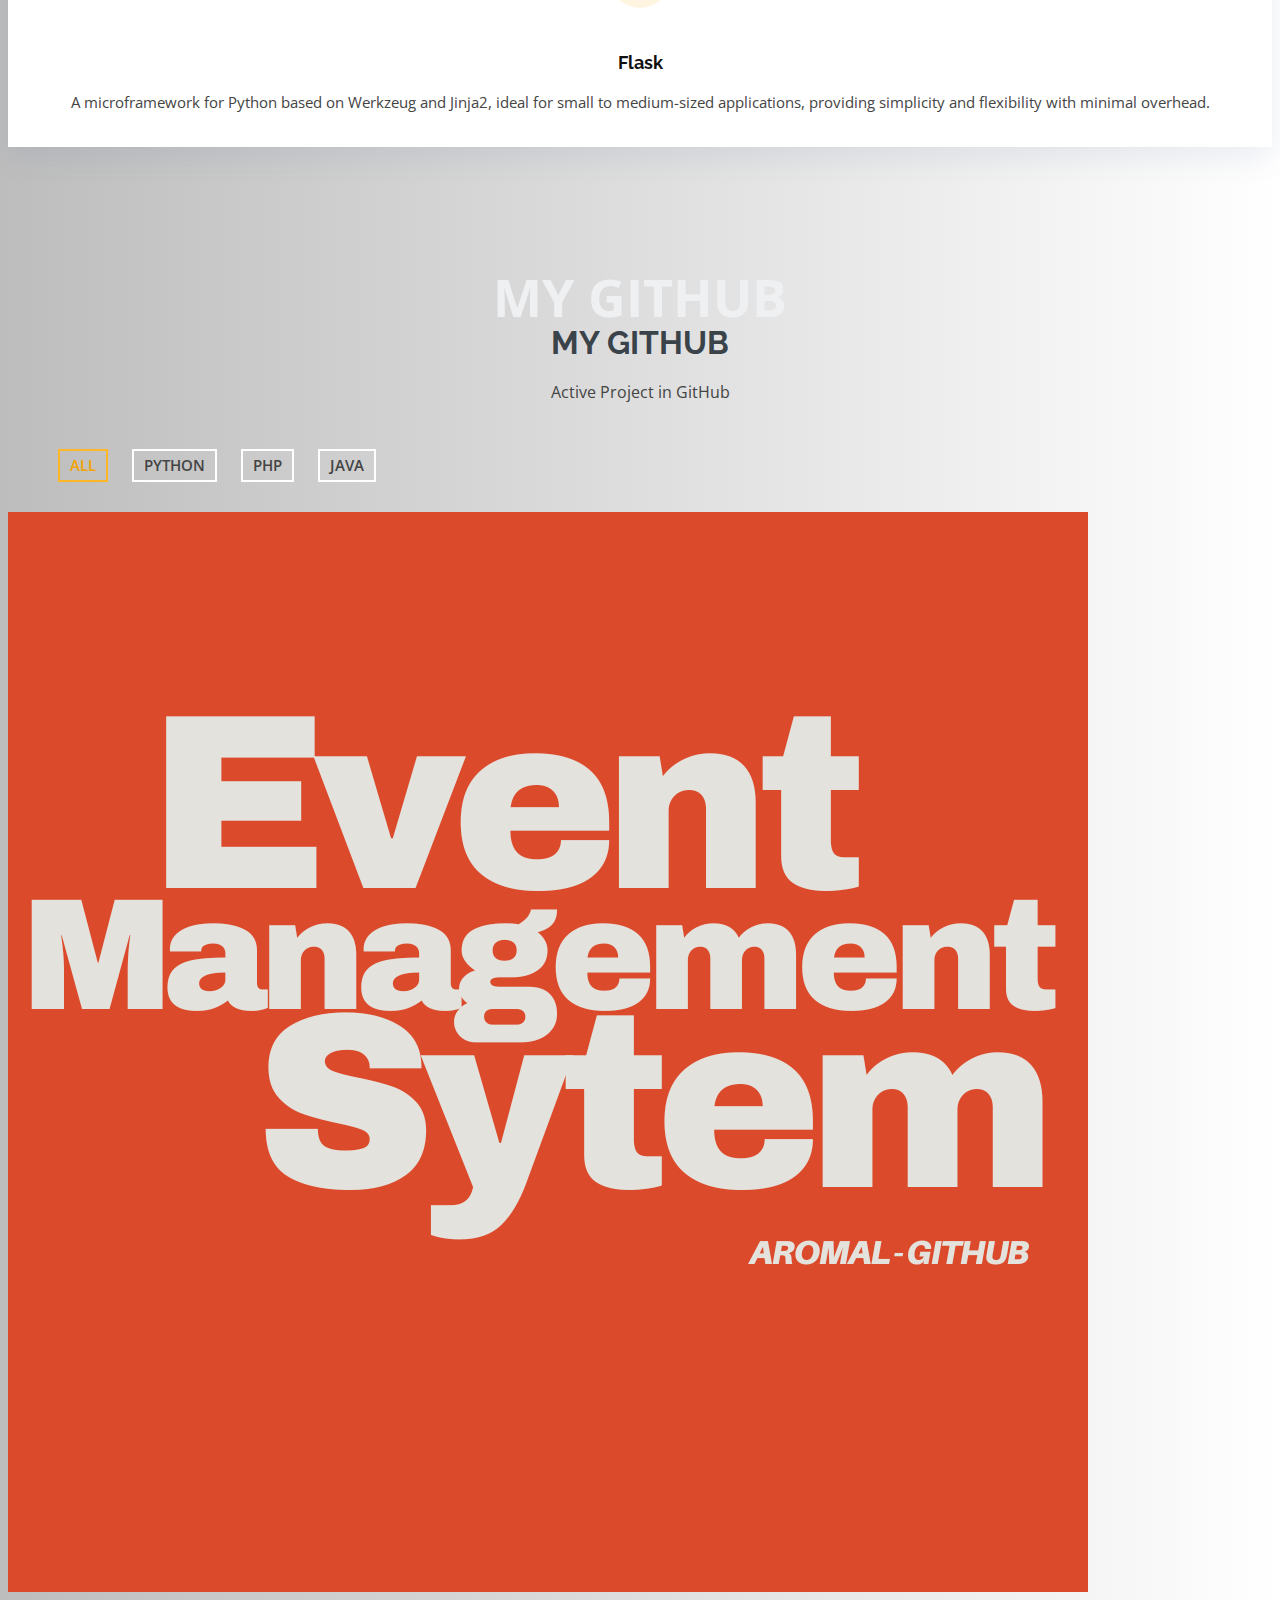
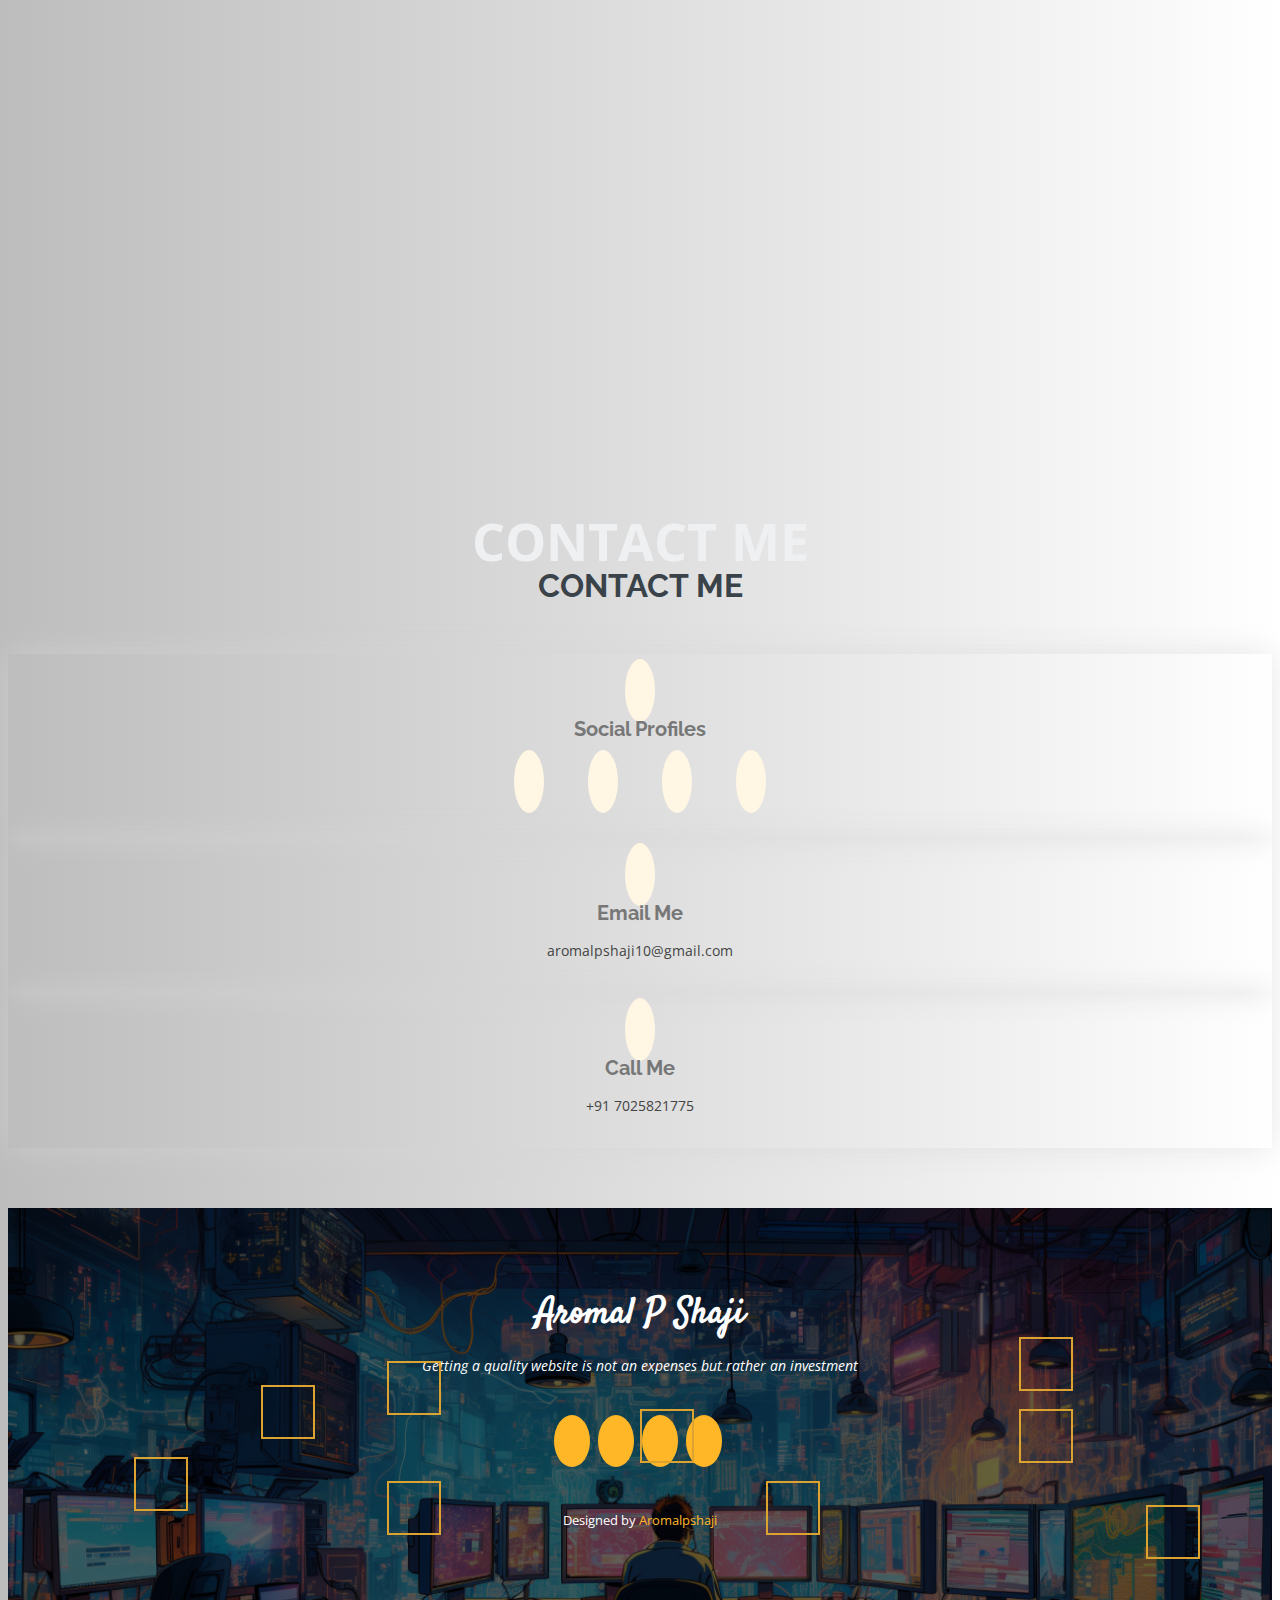
==== commit d1df9fec: "Update index.html" ====
--- a/index.html
+++ b/index.html
@@ -283,66 +283,66 @@
 
         <div class="row portfolio-container">
 
-          <div class="col-lg-4 col-md-6 portfolio-item filter-python">
-            <div class="portfolio-img"><img src="assets/img/portfolio/portfolio-1.png" class="img-fluid" alt=""></div>
-            <div class="portfolio-info">
-              <h4>Google Transilator</h4>
-              <p>Python</p>
-              <a href="https://github.com/AromalShaji/GoogleTransilatior" class="details-link" title="More Details"><i class="bx bx-link"></i></a>
-            </div>
-          </div>
-
-          <div class="col-lg-4 col-md-6 portfolio-item filter-python">
-            <div class="portfolio-img"><img src="assets/img/portfolio/portfolio-2.png" class="img-fluid" alt=""></div>
-            <div class="portfolio-info">
-              <h4>Image Mosaicking</h4>
-              <p>Python</p>
-              <a href="https://github.com/AromalShaji/ImageMosaicking" class="details-link" title="More Details"><i class="bx bx-link"></i></a>
-            </div>
-          </div>
-
-          <div class="col-lg-4 col-md-6 portfolio-item filter-python">
-            <div class="portfolio-img"><img src="assets/img/portfolio/portfolio-3.png" class="img-fluid" alt=""></div>
-            <div class="portfolio-info">
-              <h4>Sea route optimizer</h4>
-              <p>Python</p>
-              <a href="https://github.com/AromalShaji/Sea-route-optimizer" class="details-link" title="More Details"><i class="bx bx-link"></i></a>
-            </div>
-          </div>
-
-          <div class="col-lg-4 col-md-6 portfolio-item filter-python">
-            <div class="portfolio-img"><img src="assets/img/portfolio/portfolio-4.png" class="img-fluid" alt=""></div>
-            <div class="portfolio-info">
-              <h4>Bingo Game</h4>
-              <p>Python</p>
-              <a href="https://github.com/AromalShaji/PythonBingo" class="details-link" title="More Details"><i class="bx bx-link"></i></a>
-            </div>
-          </div>
-
-          <div class="col-lg-4 col-md-6 portfolio-item filter-python">
-            <div class="portfolio-img"><img src="assets/img/portfolio/portfolio-5.png" class="img-fluid" alt=""></div>
-            <div class="portfolio-info">
-              <h4>Garbage Management System</h4>
-              <p>Python</p>
-              <a href="https://github.com/AromalShaji/GarbageManagementSystem-DjangoSqlite" class="details-link" title="More Details"><i class="bx bx-link"></i></a>
-            </div>
-          </div>
-
-          <div class="col-lg-4 col-md-6 portfolio-item filter-python">
-            <div class="portfolio-img"><img src="assets/img/portfolio/portfolio-6.png" class="img-fluid" alt=""></div>
-            <div class="portfolio-info">
-              <h4>Turf Booking System</h4>
-              <p>Python</p>
-              <a href="https://github.com/AromalShaji/Turf-Booking-System-django-" class="details-link" title="More Details"><i class="bx bx-link"></i></a>
-            </div>
-          </div>
-
           <div class="col-lg-4 col-md-6 portfolio-item filter-java">
             <div class="portfolio-img"><img src="assets/img/portfolio/portfolio-7.png" class="img-fluid" alt=""></div>
             <div class="portfolio-info">
               <h4>Event Management Sytem</h4>
               <p>Java</p>
               <a href="https://github.com/AromalShaji/Event-Management-Project-Servlet" class="details-link" title="More Details"><i class="bx bx-link"></i></a>
+            </div>
+          </div>
+
+          <div class="col-lg-4 col-md-6 portfolio-item filter-python">
+            <div class="portfolio-img"><img src="assets/img/portfolio/portfolio-2.png" class="img-fluid" alt=""></div>
+            <div class="portfolio-info">
+              <h4>Image Mosaicking</h4>
+              <p>Python</p>
+              <a href="https://github.com/AromalShaji/ImageMosaicking" class="details-link" title="More Details"><i class="bx bx-link"></i></a>
+            </div>
+          </div>
+
+          <div class="col-lg-4 col-md-6 portfolio-item filter-python">
+            <div class="portfolio-img"><img src="assets/img/portfolio/portfolio-3.png" class="img-fluid" alt=""></div>
+            <div class="portfolio-info">
+              <h4>Sea route optimizer</h4>
+              <p>Python</p>
+              <a href="https://github.com/AromalShaji/Sea-route-optimizer" class="details-link" title="More Details"><i class="bx bx-link"></i></a>
+            </div>
+          </div>
+
+          <div class="col-lg-4 col-md-6 portfolio-item filter-python">
+            <div class="portfolio-img"><img src="assets/img/portfolio/portfolio-4.png" class="img-fluid" alt=""></div>
+            <div class="portfolio-info">
+              <h4>Bingo Game</h4>
+              <p>Python</p>
+              <a href="https://github.com/AromalShaji/PythonBingo" class="details-link" title="More Details"><i class="bx bx-link"></i></a>
+            </div>
+          </div>
+
+          <div class="col-lg-4 col-md-6 portfolio-item filter-python">
+            <div class="portfolio-img"><img src="assets/img/portfolio/portfolio-5.png" class="img-fluid" alt=""></div>
+            <div class="portfolio-info">
+              <h4>Garbage Management System</h4>
+              <p>Python</p>
+              <a href="https://github.com/AromalShaji/GarbageManagementSystem-DjangoSqlite" class="details-link" title="More Details"><i class="bx bx-link"></i></a>
+            </div>
+          </div>
+
+          <div class="col-lg-4 col-md-6 portfolio-item filter-python">
+            <div class="portfolio-img"><img src="assets/img/portfolio/portfolio-6.png" class="img-fluid" alt=""></div>
+            <div class="portfolio-info">
+              <h4>Turf Booking System</h4>
+              <p>Python</p>
+              <a href="https://github.com/AromalShaji/Turf-Booking-System-django-" class="details-link" title="More Details"><i class="bx bx-link"></i></a>
+            </div>
+          </div>
+
+          <div class="col-lg-4 col-md-6 portfolio-item filter-python">
+            <div class="portfolio-img"><img src="assets/img/portfolio/portfolio-1.png" class="img-fluid" alt=""></div>
+            <div class="portfolio-info">
+              <h4>Google Transilator</h4>
+              <p>Python</p>
+              <a href="https://github.com/AromalShaji/GoogleTransilatior" class="details-link" title="More Details"><i class="bx bx-link"></i></a>
             </div>
           </div>
 
